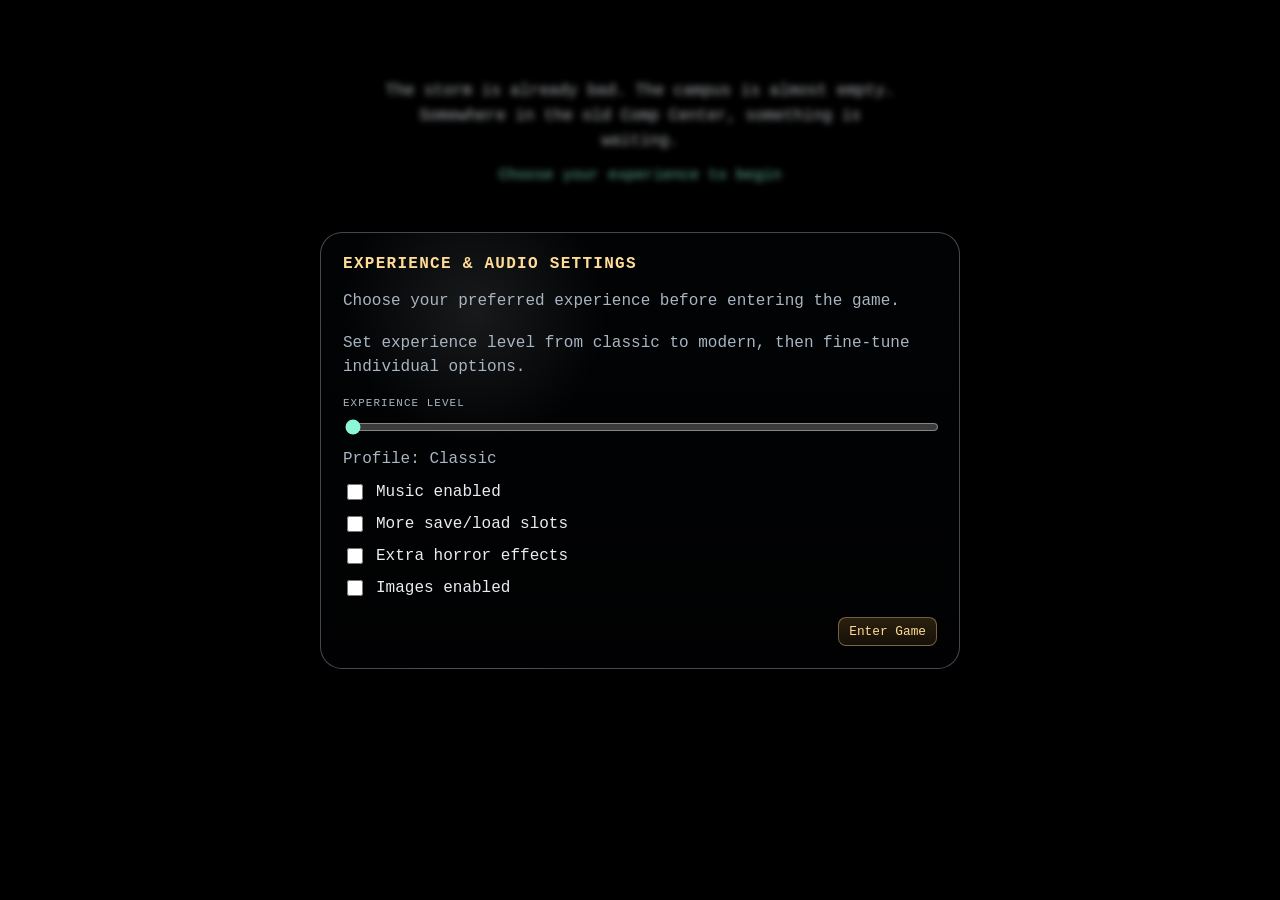
==== src/index.html @ 5bafffef "Fix onboarding controls visibility in settings" ====
<!doctype html>
<html lang="en">
  <head>
    <meta charset="utf-8" />
    <meta name="viewport" content="width=device-width, initial-scale=1" />
    <title>The Lurking Horror - Web Interpreter</title>
    <link rel="stylesheet" href="./modern.css" />
  </head>
  <body>
    <main id="shell" class="shell" aria-label="Interactive fiction terminal">
      <section id="splash" class="splash" aria-live="polite">
        <div class="splash-stage">
          <div class="splash-art-panel" aria-hidden="true">
            <img class="splash-art" src="./assets/gfx/splash/splash-screen.png" alt="" />
          </div>
          <div class="splash-panel">
            <p class="splash-copy">
              The storm is already bad. The campus is almost empty. Somewhere in the old Comp Center, something
              is waiting.
            </p>
            <p id="splash-status" class="splash-status">Loading...</p>
          </div>
        </div>
      </section>
        <div class="shell-frame">
        <div class="hud-group">
          <aside class="side-actions" aria-label="Game actions">
            <span class="side-actions-title">Actions</span>
            <button id="load-slot" class="icon-btn" type="button" aria-label="Load game" title="Load game">
              <span class="icon-etch icon-load" aria-hidden="true"></span>
            </button>
            <button id="save-slot" class="icon-btn" type="button" aria-label="Save game" title="Save game">
              <span class="icon-etch icon-save" aria-hidden="true"></span>
            </button>
            <button id="map-button" class="icon-btn" type="button" aria-label="University map" title="University map">
              <span class="icon-etch icon-map" aria-hidden="true"></span>
            </button>
            <button id="settings-button" class="icon-btn" type="button" aria-label="Audio settings" title="Audio settings">
              <span class="icon-etch icon-gear" aria-hidden="true"></span>
            </button>
            <button id="credits-button" class="icon-btn" type="button" aria-label="Credits" title="Credits">
              <span class="icon-etch icon-credits" aria-hidden="true"></span>
            </button>
            <button id="commands-button" class="icon-btn icon-btn-command" type="button" aria-label="Commands overview" title="Commands overview">
              <span class="icon-etch icon-help" aria-hidden="true">?</span>
            </button>
          </aside>

          <div class="terminal-stack">
            <header class="topbar">
              <div class="topbar-copy">
                <h1 class="title">The Lurking Horror</h1>
                <span id="topbar-room" class="hint"></span>
              </div>
              <div class="topbar-meta" aria-label="Game status">
                <span>Score<strong id="topbar-score">--</strong></span>
                <span>Moves<strong id="topbar-moves">--</strong></span>
              </div>
            </header>

            <section id="output" class="output" aria-live="polite"></section>

            <section class="status" aria-label="Status line">
              <span id="status-left">Loading shell...</span>
              <span id="status-right">Ready</span>
            </section>

            <section class="input-row" aria-label="Command input">
              <span id="prompt" class="prompt">&gt;</span>
              <input
                id="command-input"
                class="command-input"
                type="text"
                autocomplete="off"
                spellcheck="false"
                placeholder="Enter command..."
                aria-label="Command input"
              />
            </section>
          </div>
        </div>

        <section class="scene-pane" aria-label="Location artwork">
          <div id="scene-layer-a" class="scene-layer"></div>
          <div id="scene-layer-b" class="scene-layer"></div>
          <div id="horror-vignette" class="horror-vignette" aria-hidden="true"></div>
        </section>
        <div id="blood-layer" class="blood-layer" aria-hidden="true">
          <img id="blood-splatter" class="blood-splatter" alt="" />
        </div>
      </div>
      <section id="command-sheet" class="command-sheet" aria-label="Commands overview" hidden>
        <div class="command-sheet-panel">
          <div class="command-sheet-header">
            <h2 class="command-sheet-title">Commands Overview</h2>
            <button id="close-commands" class="btn" type="button">Close</button>
          </div>
          <div class="command-section">
            <h3>In-Game Commands</h3>
            <div class="command-subsection">
              <h4>Movement</h4>
              <div class="command-grid">
                <button class="btn command-chip" type="button" data-command="north"><strong>north (n)</strong><span>Move north.</span></button>
                <button class="btn command-chip" type="button" data-command="south"><strong>south (s)</strong><span>Move south.</span></button>
                <button class="btn command-chip" type="button" data-command="east"><strong>east (e)</strong><span>Move east.</span></button>
                <button class="btn command-chip" type="button" data-command="west"><strong>west (w)</strong><span>Move west.</span></button>
                <button class="btn command-chip" type="button" data-command="up"><strong>up (u)</strong><span>Go up a level or ladder.</span></button>
                <button class="btn command-chip" type="button" data-command="down"><strong>down (d)</strong><span>Go down a level or ladder.</span></button>
                <button class="btn command-chip" type="button" data-command="enter"><strong>enter</strong><span>Enter a room, vehicle, or area.</span></button>
                <button class="btn command-chip" type="button" data-command="exit"><strong>exit</strong><span>Leave the current enclosed area.</span></button>
              </div>
            </div>
            <div class="command-subsection">
              <h4>Observation</h4>
              <div class="command-grid">
                <button class="btn command-chip" type="button" data-command="look"><strong>look (l)</strong><span>Repeat the current room description.</span></button>
                <button class="btn command-chip" type="button" data-command="examine"><strong>examine (x)</strong><span>Inspect an object in more detail.</span></button>
                <button class="btn command-chip" type="button" data-command="search <object>"><strong>search &lt;object&gt;</strong><span>Search furniture or containers carefully.</span></button>
                <button class="btn command-chip" type="button" data-command="read <object>"><strong>read &lt;object&gt;</strong><span>Read writing on an object.</span></button>
                <button class="btn command-chip" type="button" data-command="listen"><strong>listen</strong><span>Check for ambient sounds or clues.</span></button>
                <button class="btn command-chip" type="button" data-command="smell"><strong>smell</strong><span>Try for scent-based clues.</span></button>
              </div>
            </div>
            <div class="command-subsection">
              <h4>Inventory</h4>
              <div class="command-grid">
                <button class="btn command-chip" type="button" data-command="inventory"><strong>inventory (i)</strong><span>Review what you are carrying.</span></button>
                <button class="btn command-chip" type="button" data-command="take <object>"><strong>take &lt;object&gt;</strong><span>Pick up an object.</span></button>
                <button class="btn command-chip" type="button" data-command="drop <object>"><strong>drop &lt;object&gt;</strong><span>Put down an object.</span></button>
                <button class="btn command-chip" type="button" data-command="wear <object>"><strong>wear &lt;object&gt;</strong><span>Put on something wearable.</span></button>
                <button class="btn command-chip" type="button" data-command="remove <object>"><strong>remove &lt;object&gt;</strong><span>Take off something worn.</span></button>
                <button class="btn command-chip" type="button" data-command="open <object>"><strong>open &lt;object&gt;</strong><span>Open a container or door.</span></button>
              </div>
            </div>
            <div class="command-subsection">
              <h4>Interaction</h4>
              <div class="command-grid">
                <button class="btn command-chip" type="button" data-command="close <object>"><strong>close &lt;object&gt;</strong><span>Close something open.</span></button>
                <button class="btn command-chip" type="button" data-command="use <object> on <object>"><strong>use &lt;object&gt; on &lt;object&gt;</strong><span>Use one object on another.</span></button>
                <button class="btn command-chip" type="button" data-command="push <object>"><strong>push &lt;object&gt;</strong><span>Press or push a control.</span></button>
                <button class="btn command-chip" type="button" data-command="turn on <object>"><strong>turn on &lt;object&gt;</strong><span>Switch devices on.</span></button>
                <button class="btn command-chip" type="button" data-command="turn off <object>"><strong>turn off &lt;object&gt;</strong><span>Switch devices off.</span></button>
                <button class="btn command-chip" type="button" data-command="ask <person> about <topic>"><strong>ask &lt;person&gt; about &lt;topic&gt;</strong><span>Try topic-based conversation.</span></button>
              </div>
            </div>
            <div class="command-subsection">
              <h4>System And Meta</h4>
              <div class="command-grid">
                <button class="btn command-chip" type="button" data-command="score"><strong>score</strong><span>Check score and moves in-story.</span></button>
                <button class="btn command-chip" type="button" data-command="save"><strong>save</strong><span>Story save; writes the game-native save to slot 0 only.</span></button>
                <button class="btn command-chip" type="button" data-command="restore"><strong>restore</strong><span>Story restore; reads the game-native save from slot 0 only.</span></button>
                <button class="btn command-chip" type="button" data-command="time"><strong>time (t)</strong><span>Ask the game for the current in-world time.</span></button>
                <button class="btn command-chip" type="button" data-command="wait"><strong>wait (z)</strong><span>Pass one turn.</span></button>
                <button class="btn command-chip" type="button" data-command="again"><strong>again (g)</strong><span>Repeat the previous command after at least one turn.</span></button>
                <button class="btn command-chip" type="button" data-command="oops"><strong>oops (o)</strong><span>Correct the last command's typo by following with a replacement word.</span></button>
                <button class="btn command-chip" type="button" data-command="yes"><strong>yes (y)</strong><span>Answer confirmation prompts affirmatively.</span></button>
                <button class="btn command-chip" type="button" data-command="restart"><strong>restart</strong><span>Restart the current story session.</span></button>
                <button class="btn command-chip" type="button" data-command="quit"><strong>quit (q)</strong><span>Quit the story.</span></button>
              </div>
            </div>
          </div>
          <div class="command-section">
            <h3>Game Control Commands</h3>
            <div class="command-grid">
              <button class="btn command-chip" type="button" data-command="$SAVE"><strong>$SAVE</strong><span>Open the slot picker for interpreter save.</span></button>
              <button class="btn command-chip" type="button" data-command="$LOAD"><strong>$LOAD</strong><span>Open the slot picker for interpreter load.</span></button>
              <button class="btn command-chip" type="button" data-command="$SAVE 1"><strong>$SAVE 1</strong><span>Save into a numbered local slot.</span></button>
              <button class="btn command-chip" type="button" data-command="$LOAD 1"><strong>$LOAD 1</strong><span>Load a numbered local slot.</span></button>
              <button class="btn command-chip" type="button" data-command="$SAVES"><strong>$SAVES</strong><span>List local save slots for this story.</span></button>
              <button class="btn command-chip" type="button" data-command="$DELETE 1"><strong>$DELETE 1</strong><span>Delete a numbered local save slot.</span></button>
              <button class="btn command-chip" type="button" data-command="$EXPORT 1"><strong>$EXPORT 1</strong><span>Download a numbered slot as a `.sav` file.</span></button>
              <button class="btn command-chip" type="button" data-command="$IMPORT 1"><strong>$IMPORT 1</strong><span>Import a `.sav` file into a numbered slot.</span></button>
            </div>
          </div>
          <div class="command-section">
            <h3>Meta Commands</h3>
            <div class="command-grid">
              <button class="btn command-chip" type="button" data-command="$SOUND"><strong>$SOUND</strong><span>Toggle in-game sound effects only.</span></button>
              <button class="btn command-chip" type="button" data-command="$GAMESOUND"><strong>$GAMESOUND</strong><span>Toggle splash and other game music.</span></button>
              <button class="btn command-chip" type="button" data-command="$DEBUG"><strong>$DEBUG</strong><span>Toggle debug-only VM and sound diagnostics.</span></button>
              <button class="btn command-chip" type="button" data-command="$DEBUG CLEAR EXPERIENCE"><strong>$DEBUG CLEAR EXPERIENCE</strong><span>Debug-only: clear saved experience settings (requires restart).</span></button>
              <button class="btn command-chip" type="button" data-command="$MAP"><strong>$MAP</strong><span>Open the spoiler-safe university overview map.</span></button>
              <button class="btn command-chip" type="button" data-command="$CREDITS"><strong>$CREDITS</strong><span>Open the credits panel.</span></button>
              <button class="btn command-chip" type="button" data-command="$BLOOD ON"><strong>$BLOOD ON</strong><span>Debug-only: enable low-frequency random blood spatter.</span></button>
              <button class="btn command-chip" type="button" data-command="$BLOOD OFF"><strong>$BLOOD OFF</strong><span>Debug-only: disable blood spatter effect.</span></button>
              <button class="btn command-chip" type="button" data-command="$BLOOD 3"><strong>$BLOOD 1-5</strong><span>Debug-only: force a specific blood splatter variant.</span></button>
              <button class="btn command-chip" type="button" data-command="$HORROR ON"><strong>$HORROR ON</strong><span>Debug-only: enable ambient horror disturbances.</span></button>
              <button class="btn command-chip" type="button" data-command="$HORROR NOW RUNES"><strong>$HORROR NOW RUNES</strong><span>Debug-only: force a rune flicker now.</span></button>
              <button class="btn command-chip" type="button" data-command="$VIEW 176"><strong>$VIEW &lt;id|name&gt;</strong><span>Debug-only: safe room preview. Shows room/image, then press any command to return to exact prior state.</span></button>
              <button class="btn command-chip" type="button" data-command="$SOUNDSTATS"><strong>$SOUNDSTATS</strong><span>Print captured sound-event statistics.</span></button>
            </div>
          </div>
        </div>
      </section>
      <section id="save-load-sheet" class="save-load-sheet" aria-label="Save and load slots" hidden>
        <div class="save-load-sheet-panel">
          <div class="command-sheet-header">
            <h2 id="save-load-title" class="command-sheet-title">Slots</h2>
            <button id="close-save-load" class="btn" type="button">Close</button>
          </div>
          <p class="save-load-local-note">Saves are stored locally in this browser on this device.</p>
          <p id="save-load-subtitle" class="settings-copy"></p>
          <div id="save-load-slot-list" class="save-load-slot-list"></div>
        </div>
      </section>
      <section id="map-sheet" class="map-sheet" aria-label="University overview map" hidden>
        <div class="map-sheet-panel">
          <div class="command-sheet-header">
            <h2 class="command-sheet-title">University Overview Map</h2>
            <button id="close-map" class="btn" type="button">Close</button>
          </div>
          <img
            class="map-sheet-image"
            src="./assets/gfx/maps/university_overview_map.jpg"
            alt="Spoiler-safe overview map of the university campus buildings."
          />
        </div>
      </section>
      <section id="credits-sheet" class="credits-sheet" aria-label="Credits" hidden>
        <div class="credits-sheet-panel">
          <div class="command-sheet-header">
            <h2 class="command-sheet-title">Credits</h2>
            <button id="close-credits" class="btn" type="button">Close</button>
          </div>
          <div class="credits-group">
            <h3>Original Game</h3>
            <p><strong>The Lurking Horror</strong> by Infocom (1987), release 219, serial 870912.</p>
          </div>
          <div class="credits-group">
            <h3>Idea for the adaptation</h3>
            <p>Modern web adaptation conceived by Ronald Kunenborg, as a hommage to a classic text adventure I enjoyed playing in 1987.</p>
          </div>
          <div class="credits-group">
            <h3>Web Interpreter</h3>
            <p>Parser, Engine integration, UX layer, and supplemental tooling created by Codex 5.3, under direction by Ronald Kunenborg.</p>
          </div>
          <div class="credits-group">
            <h3>Audio Attribution</h3>
            <p>
              Splash music: "horror" by Whirlguy (CC BY-ND 3.0),
              <a href="https://www.newgrounds.com/audio/listen/6630" target="_blank" rel="noopener noreferrer">Newgrounds Audio Portal</a>.
            </p>
          </div>
          <div class="credits-group">
            <h3>Visual Assets</h3>
            <p>Room art and effects art were mostly created by Dall-E 3 using ChatGPT 5.4 for curated prompts. A minority was created by Z-Image Turbo using NightCafe.studio. Some images were manually edited.  Glyphs were custom-built by Codex 5.3.</p>
          </div>
        </div>
      </section>
      <section id="settings-sheet" class="settings-sheet" aria-label="Audio settings" hidden>
        <div class="settings-sheet-panel" role="dialog" aria-modal="false" aria-labelledby="settings-title">
          <div class="command-sheet-header">
            <h2 id="settings-title" class="command-sheet-title">Experience & Audio Settings</h2>
            <button id="close-settings" class="btn" type="button">Close</button>
          </div>
          <p id="experience-onboarding-copy" class="settings-copy" hidden>Choose your preferred experience before entering the game.</p>
          <p class="settings-copy">Set experience level from classic to modern, then fine-tune individual options.</p>
          <label class="settings-control" for="experience-level">
            <span class="volume-label">Experience Level</span>
            <input id="experience-level" class="volume-slider" type="range" min="0" max="3" step="1" value="3" />
          </label>
          <p id="experience-level-label" class="settings-copy settings-inline-copy">Profile: Modern</p>
          <label class="settings-toggle" for="exp-music-enabled">
            <input id="exp-music-enabled" type="checkbox" />
            <span>Music enabled</span>
          </label>
          <label class="settings-toggle" for="exp-extra-slots-enabled">
            <input id="exp-extra-slots-enabled" type="checkbox" />
            <span>More save/load slots</span>
          </label>
          <label class="settings-toggle" for="exp-horror-enabled">
            <input id="exp-horror-enabled" type="checkbox" />
            <span>Extra horror effects</span>
          </label>
          <label class="settings-toggle" for="exp-images-enabled">
            <input id="exp-images-enabled" type="checkbox" />
            <span>Images enabled</span>
          </label>
          <div id="audio-settings-group" class="audio-settings-group">
            <p class="settings-copy settings-section-title">Audio Mix</p>
            <label class="settings-control" for="music-volume">
              <span class="volume-label">Game Music</span>
              <input id="music-volume" class="volume-slider" type="range" min="0" max="100" value="100" />
            </label>
            <label class="settings-control" for="sfx-volume">
              <span class="volume-label">Sound Effects</span>
              <input id="sfx-volume" class="volume-slider" type="range" min="0" max="100" value="100" />
            </label>
          </div>
          <p class="settings-attribution" id="audio-attribution">
            Splash music: "horror" by Whirlguy (CC BY-ND 3.0),
            <a href="https://www.newgrounds.com/audio/listen/6630" target="_blank" rel="noopener noreferrer">Newgrounds Audio Portal</a>.
          </p>
          <div id="experience-onboarding-actions" class="settings-actions" hidden>
            <button id="experience-continue" class="btn btn-accent" type="button">Enter Game</button>
          </div>
        </div>
      </section>
      <section id="confirm-sheet" class="confirm-sheet" aria-label="Action confirmation" hidden>
        <div class="confirm-sheet-panel">
          <div class="command-sheet-header">
            <h2 class="command-sheet-title">Confirm Action</h2>
          </div>
          <p id="confirm-message" class="settings-copy"></p>
          <div class="confirm-actions">
            <button id="confirm-cancel" class="btn" type="button">Cancel</button>
            <button id="confirm-continue" class="btn btn-accent" type="button">Continue</button>
          </div>
        </div>
      </section>
    </main>

    <script src="./ui-framework.js"></script>
    <script src="./parser.js"></script>
    <script src="./vm-core.js"></script>
    <script src="./quetzal-storage.js"></script>
    <script src="./io.js"></script>
    <script src="./bundled-story.js"></script>
    <script>
      (function bootstrapUi() {
        const splashShownAt = Date.now();
        const minimumSplashMs = 1800;
        const shellEl = document.getElementById('shell');
        const splashEl = document.getElementById('splash');
        const splashStatusEl = document.getElementById('splash-status');
        const sceneLayerA = document.getElementById('scene-layer-a');
        const sceneLayerB = document.getElementById('scene-layer-b');
        const sceneLayers = [sceneLayerA, sceneLayerB];
        const scenePaneEl = document.querySelector('.scene-pane');
        const bloodSplatterEl = document.getElementById('blood-splatter');
        const horrorVignetteEl = document.getElementById('horror-vignette');
        const hudGroupEl = document.querySelector('.hud-group');
        const commandSheetEl = document.getElementById('command-sheet');
        const saveLoadSheetEl = document.getElementById('save-load-sheet');
        const saveLoadTitleEl = document.getElementById('save-load-title');
        const saveLoadSubtitleEl = document.getElementById('save-load-subtitle');
        const saveLoadSlotListEl = document.getElementById('save-load-slot-list');
        const mapSheetEl = document.getElementById('map-sheet');
        const creditsSheetEl = document.getElementById('credits-sheet');
        const settingsSheetEl = document.getElementById('settings-sheet');
        const confirmSheetEl = document.getElementById('confirm-sheet');
        const confirmMessageEl = document.getElementById('confirm-message');
        const settingsButtonEl = document.getElementById('settings-button');
        const actionIconButtons = [
          document.getElementById('load-slot'),
          document.getElementById('save-slot'),
          document.getElementById('map-button'),
          document.getElementById('settings-button'),
          document.getElementById('credits-button'),
          document.getElementById('commands-button'),
        ].filter(Boolean);
        const musicVolumeEl = document.getElementById('music-volume');
        const sfxVolumeEl = document.getElementById('sfx-volume');
        const experienceLevelEl = document.getElementById('experience-level');
        const experienceLevelLabelEl = document.getElementById('experience-level-label');
        const experienceMusicEnabledEl = document.getElementById('exp-music-enabled');
        const experienceExtraSlotsEnabledEl = document.getElementById('exp-extra-slots-enabled');
        const experienceHorrorEnabledEl = document.getElementById('exp-horror-enabled');
        const experienceImagesEnabledEl = document.getElementById('exp-images-enabled');
        const experienceOnboardingCopyEl = document.getElementById('experience-onboarding-copy');
        const experienceOnboardingActionsEl = document.getElementById('experience-onboarding-actions');
        const experienceContinueEl = document.getElementById('experience-continue');
        const closeSettingsEl = document.getElementById('close-settings');
        const audioSettingsGroupEl = document.getElementById('audio-settings-group');
        const audioAttributionEl = document.getElementById('audio-attribution');
        const settingsStorage =
          typeof window.InterpreterSettingsStorage === 'function'
            ? new window.InterpreterSettingsStorage()
            : null;
        const splashMusic = new Audio('./assets/audio/splash-horror-whirlguy.mp3');
        const splashMusicBaseVolume = 0.36;
        splashMusic.loop = false;
        splashMusic.volume = splashMusicBaseVolume;
        splashMusic.preload = 'auto';
        const EXPERIENCE_PROFILES = [
          { level: 0, label: 'Classic', musicEnabled: false, extraSlotsEnabled: false, horrorExtrasEnabled: false, imagesEnabled: false },
          { level: 1, label: 'Classic+', musicEnabled: false, extraSlotsEnabled: true, horrorExtrasEnabled: false, imagesEnabled: false },
          { level: 2, label: 'Enhanced', musicEnabled: true, extraSlotsEnabled: true, horrorExtrasEnabled: false, imagesEnabled: false },
          { level: 3, label: 'Modern', musicEnabled: true, extraSlotsEnabled: true, horrorExtrasEnabled: true, imagesEnabled: true },
        ];

        const ui = new window.UiFramework({
          outputEl: document.getElementById('output'),
          inputEl: document.getElementById('command-input'),
          promptEl: document.getElementById('prompt'),
          statusLeftEl: document.getElementById('status-left'),
          statusRightEl: document.getElementById('status-right'),
          topbarRoomEl: document.getElementById('topbar-room'),
          topbarScoreEl: document.getElementById('topbar-score'),
          topbarMovesEl: document.getElementById('topbar-moves'),
          prompt: '>',
        });
        let saveLoadSheetMode = 'save';
        let confirmResolver = null;
        let lastSavedSlotFlash = null;
        let lastSavedSlotFlashTimer = 0;

        let activeSceneIndex = 0;
        const BLOOD_SPLATTER_ART = [
          './assets/gfx/blood/bloodsplatter_small_1.png',
          './assets/gfx/blood/bloodsplatter_small_2.png',
          './assets/gfx/blood/bloodsplatter_mediumlarge.png',
          './assets/gfx/blood/bloodsplatter_large.png',
          './assets/gfx/blood/bloodsplatter_double.png',
        ];
        let bloodEffectEnabled = false;
        let bloodEffectMode = 'random';
        let bloodEffectFixedIndex = 1;
        let bloodEffectTimer = 0;
        let bloodEffectHideTimer = 0;
        let bloodEffectFirstDelayMs = null;
        let ambientBloodAutostarted = false;
        const HORROR_GLYPH_ART = [
          './assets/gfx/glyphs/glyph_forked_spine.svg',
          './assets/gfx/glyphs/glyph_broken_halo.svg',
          './assets/gfx/glyphs/glyph_hook_spiral.svg',
          './assets/gfx/glyphs/glyph_ladder_thorn.svg',
          './assets/gfx/glyphs/glyph_split_eye.svg',
          './assets/gfx/glyphs/glyph_crowned_knot.svg',
          './assets/gfx/glyphs/glyph_bent_trident.svg',
          './assets/gfx/glyphs/glyph_sealed_door.svg',
        ];
        const HORROR_TEXT_MAP = {
          A: '/\\',
          E: '[-',
          H: '][',
          I: '|',
          K: '|<',
          M: '/\\/\\',
          N: '|\\|',
          O: '()',
          R: '|2',
          S: '5',
          T: '+',
          V: '\\/',
          W: '\\/\\/',
          X: '><',
          Y: "'/",
        };
        const HORROR_CONFIG = {
          roomEntryDelayMs: 500,
          chanceRoomRunes: 0.05,
          chanceRoomArtJump: 0.03,
          chanceIdleUiGlyphSwap: 0.015,
          chanceIdleDimPulse: 0.025,
          durationRunesMinMs: 240,
          durationRunesMaxMs: 450,
          durationArtJumpMinMs: 60,
          durationArtJumpMaxMs: 120,
          durationUiSwapMinMs: 1000,
          durationUiSwapMaxMs: 2000,
          durationDimMinMs: 980,
          durationDimMaxMs: 1960,
          idleRollMinMs: 20000,
          idleRollMaxMs: 35000,
          cooldownRunesMs: 90000,
          cooldownArtMs: 120000,
          cooldownUiMs: 180000,
          cooldownDimMs: 150000,
        };
        const horrorState = {
          enabled: true,
          activeEffect: '',
          idleRollTimer: 0,
          roomEntryTimer: 0,
          activeReleaseTimer: 0,
          dimTimers: [],
          lastAt: {
            runes: 0,
            art: 0,
            ui: 0,
            dim: 0,
          },
          counts: {
            runes: 0,
            art: 0,
            ui: 0,
            dim: 0,
          },
        };
        const ROOM_ART_BY_ID = {
          9: './assets/gfx/lurkinghorror/tomb_9.jpg',
          15: './assets/gfx/lurkinghorror/tunnel_standard.jpg',
          16: './assets/gfx/lurkinghorror/small_courtyard_16.jpg',
          17: './assets/gfx/lurkinghorror/cinderblock_tunnel_17.jpg',
          21: './assets/gfx/lurkinghorror/at_platform_21.jpg',
          25: './assets/gfx/lurkinghorror/brick_tunnel_25.jpg',
          27: './assets/gfx/lurkinghorror/basement_27.jpg',
          33: './assets/gfx/lurkinghorror/kitchen_33.jpg',
          34: './assets/gfx/lurkinghorror/tunnel_entrance_34.jpg',
          35: './assets/gfx/lurkinghorror/stairway_35.jpg',
          37: './assets/gfx/lurkinghorror/concrete_box_37.jpg',
          38: './assets/gfx/lurkinghorror/engineering_building_38.jpg',
          39: './assets/gfx/lurkinghorror/muddy_tunnel_39.jpg',
          42: './assets/gfx/lurkinghorror/lab_42.jpg',
          47: './assets/gfx/lurkinghorror/dead_storage_47.jpg',
          51: './assets/gfx/lurkinghorror/tunnel_standard.jpg',
          65: './assets/gfx/lurkinghorror/computer_center_65.jpg',
          66: './assets/gfx/lurkinghorror/steam_tunnel_66.jpg',
          69: './assets/gfx/lurkinghorror/inner_lair_69.jpg',
          78: './assets/gfx/lurkinghorror/steam_tunnel.jpg',
          87: './assets/gfx/lurkinghorror/tunnel_bend.jpg',
          98: './assets/gfx/lurkinghorror/smith_street_98.jpg',
          99: './assets/gfx/lurkinghorror/large_chamber_99.jpg',
          109: './assets/gfx/lurkinghorror/inside_dome_109.png',
          110: './assets/gfx/lurkinghorror/third_floor_110.png',
          117: './assets/gfx/lurkinghorror/tunnel_standard.jpg',
          121: './assets/gfx/lurkinghorror/roof_of_great_dome_121.png',
          124: './assets/gfx/lurkinghorror/elevator_124.jpg',
          127: './assets/gfx/lurkinghorror/roof_127.png',
          131: './assets/gfx/lurkinghorror/tunnel_bend.jpg',
          134: './assets/gfx/lurkinghorror/basalt_bowl_134.jpg',
          136: './assets/gfx/lurkinghorror/aero_lobby_136.png',
          137: './assets/gfx/lurkinghorror/second_floor_137.jpg',
          138: './assets/gfx/lurkinghorror/steam_tunnel.jpg',
          140: './assets/gfx/lurkinghorror/temporary_lab_140.png',
          142: './assets/gfx/lurkinghorror/subbasement_142.png',
          145: './assets/gfx/lurkinghorror/on_the_great_dome_145.jpg',
          149: './assets/gfx/lurkinghorror/before_the_altar_149.jpg',
          150: './assets/gfx/lurkinghorror/fruits_and_nuts_150.png',
          152: './assets/gfx/lurkinghorror/place_dream_threshold_152.jpg',
          158: './assets/gfx/lurkinghorror/aero_basement_158.png',
          161: './assets/gfx/lurkinghorror/tunnel_standard.jpg',
          164: './assets/gfx/lurkinghorror/tunnel_crackedseam.jpg',
          171: './assets/gfx/lurkinghorror/ancient_storage_171.png',
          174: './assets/gfx/lurkinghorror/department_of_alchemy_174.png',
          176: './assets/gfx/lurkinghorror/terminal_room_176.jpg',
          179: './assets/gfx/lurkinghorror/cluttered_passage_179.png',
          180: './assets/gfx/lurkinghorror/great_court_180.png',
          181: './assets/gfx/lurkinghorror/tunnel_slimemold.jpg',
          184: './assets/gfx/lurkinghorror/tunnel_recess.jpg',
          185: './assets/gfx/lurkinghorror/smith_street_185.jpg',
          187: './assets/gfx/lurkinghorror/tunnel_standard.jpg',
          190: './assets/gfx/lurkinghorror/mass_ave_190.png',
          195: './assets/gfx/lurkinghorror/top_floor_195.png',
          200: './assets/gfx/lurkinghorror/brown_basement_200.png',
          201: './assets/gfx/lurkinghorror/renovated_cave_201.jpg',
          202: './assets/gfx/lurkinghorror/temporary_basement_202.png',
          206: './assets/gfx/lurkinghorror/infinite_corridor_206.png',
          208: './assets/gfx/lurkinghorror/infinite_corridor_208.png',
          210: './assets/gfx/lurkinghorror/infinite_corridor_210.png',
          213: './assets/gfx/lurkinghorror/top_of_dome_213.png',
          214: './assets/gfx/lurkinghorror/infinite_corridor_214.jpg',
          218: './assets/gfx/lurkinghorror/infinite_corridor_218.jpg',
          221: './assets/gfx/lurkinghorror/steam_tunnel.jpg',
          222: './assets/gfx/lurkinghorror/skyscraper_roof_222.png',
          227: './assets/gfx/lurkinghorror/steam_tunnel.jpg',
          232: './assets/gfx/lurkinghorror/tunnel_strand.jpg',
          234: './assets/gfx/lurkinghorror/tunnel_standard.jpg',
          240: './assets/gfx/lurkinghorror/brown_building_240.png',
          248: './assets/gfx/lurkinghorror/chemistry_building_248.png',
          249: './assets/gfx/lurkinghorror/great_dome_249.jpg',
        };
        const roomArtMissingIds = new Set();
        let currentRoomArt = '';

        function resolveRoomArt(roomName, roomObjectId) {
          if (roomObjectId && ROOM_ART_BY_ID[roomObjectId]) {
            return ROOM_ART_BY_ID[roomObjectId];
          }
          if (Number.isFinite(roomObjectId) && !roomArtMissingIds.has(roomObjectId)) {
            roomArtMissingIds.add(roomObjectId);
            console.warn(
              '[RoomArt] No mapped artwork for room id',
              roomObjectId,
              roomName ? '(' + roomName + ')' : ''
            );
          }
          return '';
        }

        function randomSceneOffsetPercent() {
          return ((Math.random() * 2 - 1) * 10).toFixed(2);
        }

        function randomIntInclusive(min, max) {
          return min + Math.floor(Math.random() * ((max - min) + 1));
        }

        function randomIdleRollDelayMs() {
          return HORROR_CONFIG.idleRollMinMs +
            Math.floor(Math.random() * (HORROR_CONFIG.idleRollMaxMs - HORROR_CONFIG.idleRollMinMs + 1));
        }

        function clearHorrorDimTimers() {
          if (!horrorState.dimTimers.length) {
            return;
          }
          for (const timer of horrorState.dimTimers) {
            clearTimeout(timer);
          }
          horrorState.dimTimers = [];
        }

        function queueHorrorDimTimer(fn, delayMs) {
          const timer = setTimeout(fn, Math.max(0, Math.floor(delayMs)));
          horrorState.dimTimers.push(timer);
          return timer;
        }

        function positionHorrorVignetteToImageBounds() {
          if (!horrorVignetteEl) {
            return;
          }
          // The scene art uses centered background images at ~50% width; we constrain
          // fluorescent flicker to that visual image region instead of the whole UI.
          horrorVignetteEl.style.left = '25%';
          horrorVignetteEl.style.top = '25%';
          horrorVignetteEl.style.width = '50%';
          horrorVignetteEl.style.height = '50%';
        }

        function playHorrorDimFlicker(totalMs) {
          if (!horrorVignetteEl) {
            return 0;
          }
          clearHorrorDimTimers();
          positionHorrorVignetteToImageBounds();
          horrorVignetteEl.classList.add('is-flickering');
          horrorVignetteEl.style.opacity = '0';

          let t = 0;
          const burstCount = randomIntInclusive(3, 6);
          for (let burst = 0; burst < burstCount; burst++) {
            const attempts = randomIntInclusive(2, 4);
            for (let step = 0; step < attempts; step++) {
              t += randomIntInclusive(55, 130);
              const rampBase = 0.12 + ((step + 1) / attempts) * (0.42 + (Math.random() * 0.18));
              const rampOpacity = Math.min(0.78, rampBase);
              queueHorrorDimTimer(() => {
                horrorVignetteEl.style.opacity = String(rampOpacity);
              }, t);
            }
            t += randomIntInclusive(18, 55);
            queueHorrorDimTimer(() => {
              horrorVignetteEl.style.opacity = '1';
            }, t);
            t += randomIntInclusive(26, 80);
            queueHorrorDimTimer(() => {
              horrorVignetteEl.style.opacity = '0';
            }, t);
            if (burst < (burstCount - 1)) {
              t += randomIntInclusive(90, 260);
            }
          }

          const endAt = Math.max(t, totalMs);
          queueHorrorDimTimer(() => {
            horrorVignetteEl.style.opacity = '0';
            horrorVignetteEl.classList.remove('is-flickering');
            clearHorrorDimTimers();
          }, endAt + 20);

          return endAt;
        }

        function isHorrorSuppressed() {
          if (!splashHidden) {
            return true;
          }
          if (!commandSheetEl.hidden || !saveLoadSheetEl.hidden || !mapSheetEl.hidden || !creditsSheetEl.hidden || !confirmSheetEl.hidden) {
            return true;
          }
          if (!settingsSheetEl.hidden) {
            return true;
          }
          if (bloodSplatterEl.classList.contains('is-visible')) {
            return true;
          }
          if (String(ui.inputEl.value || '').trim().length > 0) {
            return true;
          }
          return false;
        }

        function clearHorrorTimers() {
          if (horrorState.idleRollTimer) {
            clearTimeout(horrorState.idleRollTimer);
            horrorState.idleRollTimer = 0;
          }
          if (horrorState.roomEntryTimer) {
            clearTimeout(horrorState.roomEntryTimer);
            horrorState.roomEntryTimer = 0;
          }
          if (horrorState.activeReleaseTimer) {
            clearTimeout(horrorState.activeReleaseTimer);
            horrorState.activeReleaseTimer = 0;
          }
          clearHorrorDimTimers();
        }

        function releaseHorrorEffect(effectName) {
          if (horrorState.activeEffect !== effectName) {
            return;
          }
          horrorState.activeEffect = '';
          if (horrorState.activeReleaseTimer) {
            clearTimeout(horrorState.activeReleaseTimer);
            horrorState.activeReleaseTimer = 0;
          }
        }

        function acquireHorrorEffect(effectName, minDurationMs) {
          if (!horrorState.enabled || horrorState.activeEffect) {
            return false;
          }
          if (isHorrorSuppressed()) {
            return false;
          }
          horrorState.activeEffect = effectName;
          const durationMs = Math.max(40, Number(minDurationMs) || 40);
          if (horrorState.activeReleaseTimer) {
            clearTimeout(horrorState.activeReleaseTimer);
          }
          horrorState.activeReleaseTimer = setTimeout(() => {
            releaseHorrorEffect(effectName);
          }, durationMs + 40);
          return true;
        }

        function isHorrorCooldownReady(effectName, cooldownMs) {
          const now = Date.now();
          const previous = horrorState.lastAt[effectName] || 0;
          return (now - previous) >= cooldownMs;
        }

        function markHorrorEffectFired(effectName) {
          horrorState.lastAt[effectName] = Date.now();
          if (horrorState.counts[effectName] !== undefined) {
            horrorState.counts[effectName] += 1;
          }
        }

        function scheduleHorrorIdleRoll() {
          if (!horrorState.enabled) {
            return;
          }
          if (horrorState.idleRollTimer) {
            clearTimeout(horrorState.idleRollTimer);
          }
          horrorState.idleRollTimer = setTimeout(() => {
            horrorState.idleRollTimer = 0;
            runHorrorIdleRoll();
          }, randomIdleRollDelayMs());
        }

        function runeCorruptText(text) {
          const source = String(text || '');
          if (!source) {
            return source;
          }
          const chars = source.split('');
          const candidateIndexes = [];
          for (let i = 0; i < chars.length; i++) {
            if (/[A-Za-z]/.test(chars[i])) {
              candidateIndexes.push(i);
            }
          }
          if (candidateIndexes.length === 0) {
            return source;
          }
          const ratio = 0.15 + (Math.random() * 0.2);
          const targetCount = Math.max(1, Math.floor(candidateIndexes.length * ratio));
          for (let pass = 0; pass < targetCount; pass++) {
            const pick = candidateIndexes[Math.floor(Math.random() * candidateIndexes.length)];
            const key = chars[pick].toUpperCase();
            if (!HORROR_TEXT_MAP[key]) {
              continue;
            }
            chars[pick] = HORROR_TEXT_MAP[key];
          }
          return chars.join('');
        }

        function triggerHorrorRuneFlicker(force) {
          const shouldForce = !!force;
          if (!shouldForce && !isHorrorCooldownReady('runes', HORROR_CONFIG.cooldownRunesMs)) {
            return false;
          }
          const eligibleLines = Array.from(ui.outputEl.querySelectorAll('.line'))
            .filter(line => !line.classList.contains('command'));
          if (eligibleLines.length === 0) {
            return false;
          }
          const focusPool = eligibleLines.slice(Math.max(0, eligibleLines.length - 6));
          const line = focusPool[Math.floor(Math.random() * focusPool.length)];
          const originalText = String(line.textContent || '');
          if (!originalText.trim()) {
            return false;
          }
          const durationMs = randomIntInclusive(HORROR_CONFIG.durationRunesMinMs, HORROR_CONFIG.durationRunesMaxMs);
          if (!acquireHorrorEffect('runes', durationMs)) {
            return false;
          }
          markHorrorEffectFired('runes');
          line.textContent = runeCorruptText(originalText);
          line.classList.add('horror-rune-flicker');
          setTimeout(() => {
            line.textContent = originalText;
            line.classList.remove('horror-rune-flicker');
            releaseHorrorEffect('runes');
          }, durationMs);
          return true;
        }

        function triggerHorrorArtMicroJump(layerEl, force) {
          const layer = layerEl || sceneLayers[activeSceneIndex];
          if (!layer) {
            return false;
          }
          const shouldForce = !!force;
          if (!shouldForce && !isHorrorCooldownReady('art', HORROR_CONFIG.cooldownArtMs)) {
            return false;
          }
          const durationMs = randomIntInclusive(HORROR_CONFIG.durationArtJumpMinMs, HORROR_CONFIG.durationArtJumpMaxMs);
          if (!acquireHorrorEffect('art', durationMs)) {
            return false;
          }
          markHorrorEffectFired('art');
          layer.classList.add('scene-layer-horror-jump');
          setTimeout(() => {
            layer.classList.remove('scene-layer-horror-jump');
            releaseHorrorEffect('art');
          }, durationMs);
          return true;
        }

        function triggerHorrorUiGlyphSwap(force) {
          const shouldForce = !!force;
          if (!shouldForce && !isHorrorCooldownReady('ui', HORROR_CONFIG.cooldownUiMs)) {
            return false;
          }
          if (actionIconButtons.length === 0 || HORROR_GLYPH_ART.length === 0) {
            return false;
          }
          const button = actionIconButtons[Math.floor(Math.random() * actionIconButtons.length)];
          const span = button.querySelector('.icon-etch');
          if (!span) {
            return false;
          }
          const durationMs = randomIntInclusive(HORROR_CONFIG.durationUiSwapMinMs, HORROR_CONFIG.durationUiSwapMaxMs);
          if (!acquireHorrorEffect('ui', durationMs)) {
            return false;
          }
          markHorrorEffectFired('ui');
          const originalClass = span.className;
          const originalHtml = span.innerHTML;
          const glyphArt = HORROR_GLYPH_ART[Math.floor(Math.random() * HORROR_GLYPH_ART.length)];
          span.className = 'icon-etch icon-etch-glyph';
          span.innerHTML = '<img class="horror-glyph-icon" src="' + glyphArt + '" alt="" />';
          button.classList.add('icon-btn-horror');
          setTimeout(() => {
            span.className = originalClass;
            span.innerHTML = originalHtml;
            button.classList.remove('icon-btn-horror');
            releaseHorrorEffect('ui');
          }, durationMs);
          return true;
        }

        function triggerHorrorDimPulse(force) {
          const shouldForce = !!force;
          if (!shouldForce && !isHorrorCooldownReady('dim', HORROR_CONFIG.cooldownDimMs)) {
            return false;
          }
          if (!horrorVignetteEl) {
            return false;
          }
          const durationMs = randomIntInclusive(HORROR_CONFIG.durationDimMinMs, HORROR_CONFIG.durationDimMaxMs);
          if (!acquireHorrorEffect('dim', durationMs)) {
            return false;
          }
          markHorrorEffectFired('dim');
          const actualDurationMs = playHorrorDimFlicker(durationMs);
          setTimeout(() => {
            releaseHorrorEffect('dim');
          }, Math.max(durationMs, actualDurationMs));
          return true;
        }

        function runHorrorIdleRoll() {
          if (!horrorState.enabled) {
            return;
          }
          if (!isHorrorSuppressed() && !horrorState.activeEffect) {
            const uiRoll = Math.random();
            if (uiRoll < HORROR_CONFIG.chanceIdleUiGlyphSwap) {
              triggerHorrorUiGlyphSwap(false);
            } else {
              const dimRoll = Math.random();
              if (dimRoll < HORROR_CONFIG.chanceIdleDimPulse) {
                triggerHorrorDimPulse(false);
              }
            }
          }
          scheduleHorrorIdleRoll();
        }

        function scheduleRoomEntryHorror(layerEl) {
          if (!horrorState.enabled) {
            return;
          }
          if (horrorState.roomEntryTimer) {
            clearTimeout(horrorState.roomEntryTimer);
            horrorState.roomEntryTimer = 0;
          }
          horrorState.roomEntryTimer = setTimeout(() => {
            horrorState.roomEntryTimer = 0;
            if (isHorrorSuppressed() || horrorState.activeEffect) {
              return;
            }
            const runeRoll = Math.random();
            if (runeRoll < HORROR_CONFIG.chanceRoomRunes) {
              triggerHorrorRuneFlicker(false);
              return;
            }
            const artRoll = Math.random();
            if (artRoll < HORROR_CONFIG.chanceRoomArtJump) {
              triggerHorrorArtMicroJump(layerEl, false);
            }
          }, HORROR_CONFIG.roomEntryDelayMs);
        }

        function setHorrorEffectState(state) {
          const next = state || {};
          const action = String(next.action || '').toLowerCase();
          if (action === 'set-enabled') {
            horrorState.enabled = !!next.enabled;
            if (!horrorState.enabled) {
              clearHorrorTimers();
              if (horrorVignetteEl) {
                horrorVignetteEl.classList.remove('is-flickering');
                horrorVignetteEl.style.opacity = '0';
              }
              horrorState.activeEffect = '';
              return { enabled: horrorState.enabled };
            }
            if (splashHidden) {
              scheduleHorrorIdleRoll();
            }
            return { enabled: horrorState.enabled };
          }
          if (action === 'force') {
            const effect = String(next.effect || '').toLowerCase();
            let applied = false;
            if (effect === 'runes') {
              applied = triggerHorrorRuneFlicker(true);
            } else if (effect === 'art') {
              applied = triggerHorrorArtMicroJump(sceneLayers[activeSceneIndex], true);
            } else if (effect === 'ui') {
              applied = triggerHorrorUiGlyphSwap(true);
            } else if (effect === 'dim') {
              applied = triggerHorrorDimPulse(true);
            }
            return {
              applied,
              enabled: horrorState.enabled,
              activeEffect: horrorState.activeEffect,
            };
          }
          if (action === 'stats') {
            return {
              enabled: horrorState.enabled,
              activeEffect: horrorState.activeEffect,
              countRunes: horrorState.counts.runes,
              countArt: horrorState.counts.art,
              countUi: horrorState.counts.ui,
              countDim: horrorState.counts.dim,
            };
          }
          return {
            enabled: horrorState.enabled,
            activeEffect: horrorState.activeEffect,
          };
        }

        function setRoomScene(roomName, roomObjectId, options) {
          const isDark = !!(options && options.isDark);
          const art = isDark ? '' : resolveRoomArt(roomName, roomObjectId);
          if (art === currentRoomArt) {
            return;
          }
          currentRoomArt = art;
          const nextIndex = (activeSceneIndex + 1) % sceneLayers.length;
          const nextLayer = sceneLayers[nextIndex];
          const prevLayer = sceneLayers[activeSceneIndex];

          if (!art) {
            prevLayer.style.opacity = '0';
            nextLayer.style.opacity = '0';
            return;
          }

          const offsetX = randomSceneOffsetPercent();
          const offsetY = randomSceneOffsetPercent();
          nextLayer.style.backgroundImage = 'url("' + art + '")';
          nextLayer.style.backgroundPosition = 'calc(50% + ' + offsetX + '%) calc(50% + ' + offsetY + '%)';
          nextLayer.style.transform = 'scale(1.02)';
          nextLayer.style.opacity = '1';
          prevLayer.style.opacity = '0';
          activeSceneIndex = nextIndex;
          scheduleRoomEntryHorror(nextLayer);
        }

        function clearBloodTimers() {
          if (bloodEffectTimer) {
            clearTimeout(bloodEffectTimer);
            bloodEffectTimer = 0;
          }
          if (bloodEffectHideTimer) {
            clearTimeout(bloodEffectHideTimer);
            bloodEffectHideTimer = 0;
          }
        }

        function hideBloodSplatter() {
          bloodSplatterEl.classList.remove('is-visible');
        }

        function pickBloodSplatterIndex() {
          if (bloodEffectMode === 'fixed') {
            return Math.max(1, Math.min(BLOOD_SPLATTER_ART.length, bloodEffectFixedIndex));
          }
          return Math.floor(Math.random() * BLOOD_SPLATTER_ART.length) + 1;
        }

        function scheduleNextBloodSplatter() {
          if (!bloodEffectEnabled) {
            return;
          }
          let nextDelayMs;
          if (bloodEffectFirstDelayMs !== null && Number.isFinite(bloodEffectFirstDelayMs)) {
            nextDelayMs = Math.max(0, Math.floor(bloodEffectFirstDelayMs));
            bloodEffectFirstDelayMs = null;
          } else {
            nextDelayMs = 30000 + Math.floor(Math.random() * 45000);
          }
          bloodEffectTimer = setTimeout(() => {
            showBloodSplatter();
          }, nextDelayMs);
        }

        function appendBloodDebug(message) {
          if (!window.gameController || !window.gameController.debugEnabled) {
            return;
          }
          ui.appendOutput('[BloodDebug] ' + message, 'system');
        }

        function showBloodSplatter(forcedIndex, options) {
          if (!bloodEffectEnabled) {
            return;
          }
          const opts = options || {};
          clearBloodTimers();
          const selected = forcedIndex || pickBloodSplatterIndex();
          const clampedIndex = Math.max(1, Math.min(BLOOD_SPLATTER_ART.length, selected));
          const art = BLOOD_SPLATTER_ART[clampedIndex - 1];
          const top = 2 + Math.random() * 96;
          const rotation = (Math.random() * 44) - 22;
          const left = 2 + Math.random() * 96;
          const scale = 0.74 + Math.random() * 0.52;
          let finalLeft = left;
          let finalTop = top;
          let corrected = false;
          let correctionDirection = 'none';
          let correctionShift = 0;
          let layerSizeText = 'n/a';
          let pictureRangeText = 'n/a';
          let splatterSizeText = 'n/a';
          let initialPlacementText = '[' + left.toFixed(2) + ',' + top.toFixed(2) + ']';

          if (bloodSplatterEl.parentElement && scenePaneEl) {
            const layerRect = bloodSplatterEl.parentElement.getBoundingClientRect();
            const sceneRect = scenePaneEl.getBoundingClientRect();
            layerSizeText = layerRect.width.toFixed(1) + 'x' + layerRect.height.toFixed(1);
            if (layerRect.width > 0 && layerRect.height > 0) {
              const sceneLeft = ((sceneRect.left - layerRect.left) / layerRect.width) * 100;
              const sceneRight = ((sceneRect.right - layerRect.left) / layerRect.width) * 100;
              const sceneTop = ((sceneRect.top - layerRect.top) / layerRect.height) * 100;
              const sceneBottom = ((sceneRect.bottom - layerRect.top) / layerRect.height) * 100;

              // The visible scene image is centered and covers ~50% of scene pane in each axis.
              const sceneWidth = Math.max(0, sceneRight - sceneLeft);
              const sceneHeight = Math.max(0, sceneBottom - sceneTop);
              const pictureLeft = sceneLeft + (sceneWidth * 0.25);
              const pictureRight = sceneLeft + (sceneWidth * 0.75);
              const pictureTop = sceneTop + (sceneHeight * 0.25);
              const pictureBottom = sceneTop + (sceneHeight * 0.75);
              pictureRangeText =
                '[' + pictureLeft.toFixed(2) + ',' + pictureRight.toFixed(2) + ',' +
                pictureTop.toFixed(2) + ',' + pictureBottom.toFixed(2) + ']';

              const baseWidthPx = Math.max(120, Math.min(layerRect.width * 0.26, 280));
              const splatterWidthPx = baseWidthPx * scale;
              // Approximate blood PNGs as roughly square for collision math.
              const splatterHeightPx = splatterWidthPx;
              const halfW = (splatterWidthPx / layerRect.width) * 50;
              const halfH = (splatterHeightPx / layerRect.height) * 50;
              splatterSizeText = '[' + (halfW * 2).toFixed(2) + ',' + (halfH * 2).toFixed(2) + ']';

              const splatterLeft = finalLeft - halfW;
              const splatterRight = finalLeft + halfW;
              const splatterTop = finalTop - halfH;
              const splatterBottom = finalTop + halfH;

              const intersectsPicture =
                splatterRight > pictureLeft &&
                splatterLeft < pictureRight &&
                splatterBottom > pictureTop &&
                splatterTop < pictureBottom;

              if (intersectsPicture) {
                const maxOverlap = 0.25;
                const candidates = [];

                // Keep y, shift x to satisfy overlap constraint at left picture edge.
                candidates.push({
                  dir: 'left',
                  x: pictureLeft - (halfW * (1 - maxOverlap)),
                  y: finalTop,
                });
                // Keep y, shift x to satisfy overlap constraint at right picture edge.
                candidates.push({
                  dir: 'right',
                  x: pictureRight + (halfW * (1 - maxOverlap)),
                  y: finalTop,
                });
                // Keep x, shift y to satisfy overlap constraint at top picture edge.
                candidates.push({
                  dir: 'top',
                  x: finalLeft,
                  y: pictureTop - (halfH * (1 - maxOverlap)),
                });
                // Keep x, shift y to satisfy overlap constraint at bottom picture edge.
                candidates.push({
                  dir: 'bottom',
                  x: finalLeft,
                  y: pictureBottom + (halfH * (1 - maxOverlap)),
                });

                let best = null;
                for (const candidate of candidates) {
                  const clampedX = Math.max(2, Math.min(98, candidate.x));
                  const clampedY = Math.max(2, Math.min(98, candidate.y));
                  const dx = clampedX - finalLeft;
                  const dy = clampedY - finalTop;
                  const distance = Math.hypot(dx, dy);
                  if (!best || distance < best.distance) {
                    best = {
                      dir: candidate.dir,
                      x: clampedX,
                      y: clampedY,
                      distance,
                    };
                  }
                }

                if (best) {
                  correctionDirection = best.dir;
                  finalLeft = best.x;
                  finalTop = best.y;
                  correctionShift = best.distance;
                }
                corrected = true;
              }

              finalLeft = Math.max(2, Math.min(98, finalLeft));
              finalTop = Math.max(2, Math.min(98, finalTop));
            }
          }
          appendBloodDebug(
            'area layer=' + layerSizeText +
            ' picture[L,R,T,B]=' + pictureRangeText +
            ' splatter[W,H]=' + splatterSizeText +
            ' initial=' + initialPlacementText +
            ' corrected=' + String(corrected) +
            ' dir=' + correctionDirection +
            ' shift=' + correctionShift.toFixed(2)
          );
          bloodSplatterEl.src = art;
          bloodSplatterEl.style.top = finalTop.toFixed(2) + '%';
          bloodSplatterEl.style.left = finalLeft.toFixed(2) + '%';
          bloodSplatterEl.style.transform = 'translate(-50%, -50%) rotate(' + rotation.toFixed(2) + 'deg) scale(' + scale.toFixed(2) + ')';
          appendBloodDebug(
            'place art=' + clampedIndex +
            ' top=' + finalTop.toFixed(2) +
            ' left=' + finalLeft.toFixed(2) +
            ' rot=' + rotation.toFixed(2) +
            ' scale=' + scale.toFixed(2)
          );
          bloodSplatterEl.classList.add('is-visible');
          bloodEffectHideTimer = setTimeout(() => {
            hideBloodSplatter();
            scheduleNextBloodSplatter();
          }, 7000 + Math.floor(Math.random() * 5000));
        }

        function setBloodEffectState(state) {
          const next = state || {};
          bloodEffectEnabled = !!next.enabled;
          if (next.mode === 'fixed' || next.mode === 'random') {
            bloodEffectMode = next.mode;
          }
          if (Number.isFinite(next.index)) {
            bloodEffectFixedIndex = Math.max(1, Math.min(BLOOD_SPLATTER_ART.length, Number(next.index)));
          }
          bloodEffectFirstDelayMs = Number.isFinite(next.firstDelayMs) ? Number(next.firstDelayMs) : null;
          clearBloodTimers();
          if (!bloodEffectEnabled) {
            hideBloodSplatter();
            return;
          }
          if (next.immediate) {
            if (bloodEffectMode === 'fixed') {
              showBloodSplatter(bloodEffectFixedIndex, { forceOverlap: true });
            } else {
              showBloodSplatter();
            }
            return;
          }
          scheduleNextBloodSplatter();
        }

        const controller = new window.GameIoController(ui, {
          onSoundEvent: event => {
            const soundEvent = event || {};
            const effect = Number(soundEvent.resolvedEffect || soundEvent.effect || 0);
            if (effect !== 2) {
              return;
            }
            if (String(soundEvent.soundClass || '').toLowerCase() === 'music') {
              return;
            }
            stopSplashMusicWithFade({ resetToStart: true, markEnded: true });
          },
          onGameMusicPreferenceChanged: enabled => {
            if (!enabled) {
              stopSplashMusicWithFade({ resetToStart: true, markEnded: false });
              return;
            }
            if (typeof splashMusic.currentTime === 'number') {
              splashMusic.currentTime = 0;
            }
            startSplashMusic();
          },
          onRoomChanged: (roomName, roomObjectId, options) => {
            setRoomScene(roomName, roomObjectId, options);
          },
          onBloodEffectCommand: state => {
            setBloodEffectState(state);
          },
          onHorrorEffectCommand: state => {
            return setHorrorEffectState(state);
          },
          onMapRequested: () => {
            openMapSheet();
          },
          onCreditsRequested: () => {
            openCreditsSheet();
          },
          onSaveLoadMenuRequested: payload => {
            openSaveLoadSheet(payload);
          },
          onConfirmDestructiveAction: payload => {
            return openConfirmSheet(payload);
          },
          onSaveSlotsChanged: payload => {
            const info = payload || {};
            if (info.action === 'save' && Number.isFinite(info.slot)) {
              flashSavedSlot(info.slot);
            }
            if (!saveLoadSheetEl.hidden) {
              controller.requestSaveLoadMenu(saveLoadSheetMode);
            }
          },
          onClearExperienceRequested: async () => {
            if (!settingsStorage || typeof settingsStorage.clearExperienceSettings !== 'function') {
              return false;
            }
            await settingsStorage.clearExperienceSettings();
            return true;
          },
        });
        ui.appendOutput('Booting interpreter shell...', 'system');
        ui.setStatus('Loading bundled story', 'Booting');

        ui.focusInput();
        window.appUi = ui;
        window.gameController = controller;

        window.addEventListener(
          'keydown',
          event => {
            if (!controller || typeof controller.isViewPreviewActive !== 'function') {
              return;
            }
            if (!controller.isViewPreviewActive()) {
              return;
            }
            const ignored = new Set([
              'Shift',
              'Control',
              'Alt',
              'Meta',
              'CapsLock',
              'NumLock',
              'ScrollLock',
            ]);
            if (ignored.has(String(event.key || ''))) {
              return;
            }
            event.preventDefault();
            event.stopPropagation();
            if (typeof controller.acknowledgeViewPreview === 'function') {
              controller.acknowledgeViewPreview();
            }
          },
          true
        );

        function clampVolume(value, fallback) {
          const numeric = Number(value);
          if (!Number.isFinite(numeric)) {
            return fallback;
          }
          return Math.max(0, Math.min(1, numeric));
        }

        function clampProfileLevel(value, fallback) {
          const numeric = Number(value);
          if (!Number.isFinite(numeric)) {
            return fallback;
          }
          return Math.max(0, Math.min(EXPERIENCE_PROFILES.length - 1, Math.round(numeric)));
        }

        function getProfile(level) {
          const index = clampProfileLevel(level, EXPERIENCE_PROFILES.length - 1);
          return EXPERIENCE_PROFILES[index];
        }

        function normalizeExperienceSettings(input) {
          const fallback = getProfile(EXPERIENCE_PROFILES.length - 1);
          const level = clampProfileLevel(input && input.level, fallback.level);
          const profile = getProfile(level);
          const source = input || {};
          return {
            level,
            musicEnabled: typeof source.musicEnabled === 'boolean' ? source.musicEnabled : profile.musicEnabled,
            extraSlotsEnabled: typeof source.extraSlotsEnabled === 'boolean' ? source.extraSlotsEnabled : profile.extraSlotsEnabled,
            horrorExtrasEnabled: typeof source.horrorExtrasEnabled === 'boolean' ? source.horrorExtrasEnabled : profile.horrorExtrasEnabled,
            imagesEnabled: typeof source.imagesEnabled === 'boolean' ? source.imagesEnabled : profile.imagesEnabled,
          };
        }

        function countProfileMatches(profile, settings) {
          let count = 0;
          if (!!profile.musicEnabled === !!settings.musicEnabled) count += 1;
          if (!!profile.extraSlotsEnabled === !!settings.extraSlotsEnabled) count += 1;
          if (!!profile.horrorExtrasEnabled === !!settings.horrorExtrasEnabled) count += 1;
          if (!!profile.imagesEnabled === !!settings.imagesEnabled) count += 1;
          return count;
        }

        function inferBestProfileLevel(settings) {
          let best = EXPERIENCE_PROFILES[0];
          let bestCount = -1;
          for (const profile of EXPERIENCE_PROFILES) {
            const count = countProfileMatches(profile, settings);
            if (count > bestCount || (count === bestCount && profile.level > best.level)) {
              best = profile;
              bestCount = count;
            }
          }
          return best.level;
        }

        let experienceSettings = normalizeExperienceSettings(null);
        let experienceSelectionRequired = false;
        let settingsOnboardingMode = false;
        let syncingExperienceUi = false;

        function updateExperienceLevelLabel(settings) {
          const normalized = normalizeExperienceSettings(settings);
          const profile = getProfile(normalized.level);
          const exact =
            normalized.musicEnabled === profile.musicEnabled &&
            normalized.extraSlotsEnabled === profile.extraSlotsEnabled &&
            normalized.horrorExtrasEnabled === profile.horrorExtrasEnabled &&
            normalized.imagesEnabled === profile.imagesEnabled;
          experienceLevelLabelEl.textContent = exact ? 'Profile: ' + profile.label : 'Profile: Custom (' + profile.label + ' base)';
        }

        function syncExperienceControls(settings) {
          const normalized = normalizeExperienceSettings(settings);
          syncingExperienceUi = true;
          experienceLevelEl.value = String(normalized.level);
          experienceMusicEnabledEl.checked = !!normalized.musicEnabled;
          experienceExtraSlotsEnabledEl.checked = !!normalized.extraSlotsEnabled;
          experienceHorrorEnabledEl.checked = !!normalized.horrorExtrasEnabled;
          experienceImagesEnabledEl.checked = !!normalized.imagesEnabled;
          updateExperienceLevelLabel(normalized);
          syncingExperienceUi = false;
        }

        function applyExperienceSettings(settings) {
          const normalized = normalizeExperienceSettings(settings);
          experienceSettings = normalized;
          controller.setSaveSlotCount(normalized.extraSlotsEnabled ? 5 : 1);
          if (typeof controller.setGameMusicEnabled === 'function') {
            controller.setGameMusicEnabled(normalized.musicEnabled);
          }
          setHorrorEffectState({ enabled: normalized.horrorExtrasEnabled });
          if (!normalized.horrorExtrasEnabled) {
            setBloodEffectState({ enabled: false });
          } else if (splashHidden && !ambientBloodAutostarted) {
            ambientBloodAutostarted = true;
            setBloodEffectState({
              enabled: true,
              mode: 'random',
              immediate: false,
              firstDelayMs: 60000 + Math.floor(Math.random() * 30000),
            });
          }
          shellEl.classList.toggle('images-disabled', !normalized.imagesEnabled);
          syncExperienceControls(normalized);
        }

        async function persistExperienceSettings() {
          if (!settingsStorage || typeof settingsStorage.putExperienceSettings !== 'function') {
            return;
          }
          try {
            await settingsStorage.putExperienceSettings(experienceSettings);
          } catch (error) {
            ui.appendOutput('Experience settings could not be saved locally: ' + error.message, 'error');
          }
        }

        async function loadExperienceSettings() {
          if (!settingsStorage || typeof settingsStorage.getExperienceSettings !== 'function') {
            applyExperienceSettings(normalizeExperienceSettings(null));
            experienceSelectionRequired = true;
            return;
          }
          try {
            const saved = await settingsStorage.getExperienceSettings();
            if (!saved) {
              applyExperienceSettings(normalizeExperienceSettings(null));
              experienceSelectionRequired = true;
              return;
            }
            applyExperienceSettings(saved);
            experienceSelectionRequired = false;
          } catch (error) {
            ui.appendOutput('Experience settings could not be loaded locally: ' + error.message, 'error');
            applyExperienceSettings(normalizeExperienceSettings(null));
            experienceSelectionRequired = true;
          }
        }

        function updateVolumeSliders() {
          musicVolumeEl.value = String(Math.round(controller.gameMusicVolume * 100));
          sfxVolumeEl.value = String(Math.round(controller.sfxVolume * 100));
        }

        async function persistAudioSettings() {
          if (!settingsStorage || typeof settingsStorage.putAudioSettings !== 'function') {
            return;
          }
          try {
            await settingsStorage.putAudioSettings({
              gameMusicVolume: controller.gameMusicVolume,
              sfxVolume: controller.sfxVolume,
            });
          } catch (error) {
            ui.appendOutput('Audio settings could not be saved locally: ' + error.message, 'error');
          }
        }

        async function loadAudioSettings() {
          updateVolumeSliders();
          if (!settingsStorage || typeof settingsStorage.getAudioSettings !== 'function') {
            return;
          }
          try {
            const saved = await settingsStorage.getAudioSettings();
            if (!saved) {
              return;
            }
            const musicVolume = clampVolume(saved.gameMusicVolume, controller.gameMusicVolume);
            const sfxVolume = clampVolume(saved.sfxVolume, controller.sfxVolume);
            controller.setGameMusicVolume(musicVolume);
            controller.setSoundEffectsVolume(sfxVolume);
            splashMusic.volume = splashMusicBaseVolume * controller.gameMusicVolume;
            updateVolumeSliders();
          } catch (error) {
            ui.appendOutput('Audio settings could not be loaded locally: ' + error.message, 'error');
          }
        }

        function positionSettingsSheet() {
          const buttonRect = settingsButtonEl.getBoundingClientRect();
          const shellRect = shellEl.getBoundingClientRect();
          const margin = 5;
          const panelWidth = Math.min(420, Math.max(280, shellRect.width - (margin * 2)));
          let left = buttonRect.left + (buttonRect.width / 2) - (panelWidth / 2) - shellRect.left;
          left = Math.max(margin, Math.min(left, shellRect.width - panelWidth - margin));
          const top = Math.max(
            margin,
            Math.min(
              buttonRect.bottom + 10 - shellRect.top,
              shellRect.height - 260
            )
          );
          settingsSheetEl.style.setProperty('--settings-left', Math.round(left) + 'px');
          settingsSheetEl.style.setProperty('--settings-top', Math.round(top) + 'px');
          settingsSheetEl.style.setProperty('--settings-width', Math.round(panelWidth) + 'px');
          settingsSheetEl.style.setProperty(
            '--settings-center-x',
            Math.round((buttonRect.left + (buttonRect.width / 2)) - shellRect.left) + 'px'
          );
          settingsSheetEl.style.setProperty(
            '--settings-center-y',
            Math.round((buttonRect.top + (buttonRect.height / 2)) - shellRect.top) + 'px'
          );
        }

        function setSettingsSheetMode(onboarding) {
          settingsOnboardingMode = !!onboarding;
          settingsSheetEl.classList.toggle('is-onboarding', settingsOnboardingMode);
          experienceOnboardingCopyEl.hidden = !settingsOnboardingMode;
          experienceOnboardingActionsEl.hidden = !settingsOnboardingMode;
          audioSettingsGroupEl.hidden = settingsOnboardingMode;
          audioAttributionEl.hidden = settingsOnboardingMode;
          closeSettingsEl.hidden = settingsOnboardingMode;
        }

        function setSplashStatus(message, isError) {
          splashStatusEl.textContent = message;
          const isReadyPrompt = !isError && /^Press any key to /i.test(String(message || ''));
          splashStatusEl.className = isError ? 'splash-status error' : isReadyPrompt ? 'splash-status ready' : 'splash-status';
        }

        let splashDismissReady = false;
        let splashHidden = false;
        let bundledStartupStarted = false;
        let splashMusicStarted = false;
        let splashMusicEnded = false;
        let splashMusicFadeFrame = 0;
        let splashMusicNeedsGesture = false;
        splashMusic.addEventListener('ended', () => {
          splashMusicEnded = true;
          splashMusicNeedsGesture = false;
        });

        function registerSplashMusicGestureRetry() {
          function retryStart() {
            if (splashMusicEnded || !controller.gameMusicEnabled || !splashMusicNeedsGesture) {
              return;
            }
            splashMusicNeedsGesture = false;
            startSplashMusic();
          }
          window.addEventListener('pointerdown', retryStart, { once: true, capture: true });
          window.addEventListener('keydown', retryStart, { once: true, capture: true });
          window.addEventListener('touchstart', retryStart, { once: true, capture: true });
        }

        function startSplashMusic() {
          if (splashMusicEnded || !controller.gameMusicEnabled) {
            return;
          }
          cancelSplashMusicFade(true);
          splashMusic.volume = splashMusicBaseVolume * controller.gameMusicVolume;
          if (!splashMusic.paused) {
            splashMusicStarted = true;
            return;
          }
          const playResult = splashMusic.play();
          if (playResult && typeof playResult.then === 'function') {
            playResult
              .then(() => {
                splashMusicStarted = true;
                splashMusicNeedsGesture = false;
              })
              .catch(() => {
                splashMusicNeedsGesture = true;
                registerSplashMusicGestureRetry();
              });
          } else {
            splashMusicStarted = true;
          }
        }

        function cancelSplashMusicFade(restoreVolume) {
          if (!splashMusicFadeFrame) {
            if (restoreVolume) {
              splashMusic.volume = splashMusicBaseVolume * controller.gameMusicVolume;
            }
            return;
          }
          cancelAnimationFrame(splashMusicFadeFrame);
          splashMusicFadeFrame = 0;
          if (restoreVolume) {
            splashMusic.volume = splashMusicBaseVolume * controller.gameMusicVolume;
          }
        }

        function stopSplashMusicWithFade(options) {
          const opts = options || {};
          if (splashMusicEnded) {
            return;
          }
          cancelSplashMusicFade(false);
          const resetToStart = opts.resetToStart !== false;
          const markEnded = !!opts.markEnded;
          const startVolume = splashMusic.volume;
          const durationMs = 420;
          const startAt = performance.now();

          function fadeFrame(now) {
            const progress = Math.min(1, (now - startAt) / durationMs);
            splashMusic.volume = startVolume * (1 - progress);
            if (progress < 1) {
              splashMusicFadeFrame = requestAnimationFrame(fadeFrame);
              return;
            }
            splashMusic.pause();
            if (resetToStart && typeof splashMusic.currentTime === 'number') {
              splashMusic.currentTime = 0;
            }
            splashMusic.volume = splashMusicBaseVolume * controller.gameMusicVolume;
            splashMusicFadeFrame = 0;
            splashMusicEnded = markEnded;
          }

          splashMusicFadeFrame = requestAnimationFrame(fadeFrame);
        }

        function hideSplash() {
          if (splashHidden) {
            return;
          }
          splashHidden = true;
          shellEl.classList.add('ready');
          if (!ambientBloodAutostarted && experienceSettings.horrorExtrasEnabled) {
            ambientBloodAutostarted = true;
            setBloodEffectState({
              enabled: true,
              mode: 'random',
              immediate: false,
              firstDelayMs: 60000 + Math.floor(Math.random() * 30000),
            });
          }
          scheduleHorrorIdleRoll();
          window.removeEventListener('keydown', handleSplashDismiss);
        }

        function handleSplashDismiss(event) {
          if (!splashDismissReady) {
            return;
          }
          if (event.type === 'keydown' && event.key === 'Tab') {
            return;
          }
          if (experienceSelectionRequired) {
            splashDismissReady = false;
            window.removeEventListener('keydown', handleSplashDismiss);
            openSettingsSheet({ onboarding: true });
            return;
          }
          hideSplash();
          ui.focusInput();
        }

        function armSplashDismiss() {
          if (splashDismissReady) {
            return;
          }
          splashDismissReady = true;
          if (experienceSelectionRequired) {
            setSplashStatus('Press any key to choose experience', false);
          } else {
            setSplashStatus('Press any key to enter', false);
          }
          window.addEventListener('keydown', handleSplashDismiss);
        }

        async function loadBundledStoryAtStartup() {
          if (bundledStartupStarted) {
            return;
          }
          bundledStartupStarted = true;
          setSplashStatus('Loading...', false);
          startSplashMusic();
          try {
            await controller.loadBundledStory();
            const remaining = Math.max(0, minimumSplashMs - (Date.now() - splashShownAt));
            window.setTimeout(armSplashDismiss, remaining);
          } catch (error) {
            bundledStartupStarted = false;
            const message = error && error.message ? error.message : 'Unknown load error.';
            setSplashStatus('Load error: ' + message, true);
            ui.appendOutput('Failed to load bundled story: ' + message, 'error');
            ui.setStatus('Load failed', 'Error');
          }
        }
        document.getElementById('save-slot').addEventListener('click', () => controller.requestSaveLoadMenu('save'));
        document.getElementById('load-slot').addEventListener('click', () => controller.requestSaveLoadMenu('load'));
        musicVolumeEl.addEventListener('input', () => {
          const volume = Number(musicVolumeEl.value) / 100;
          controller.setGameMusicVolume(volume);
          splashMusic.volume = splashMusicBaseVolume * controller.gameMusicVolume;
          persistAudioSettings();
        });
        sfxVolumeEl.addEventListener('input', () => {
          const volume = Number(sfxVolumeEl.value) / 100;
          controller.setSoundEffectsVolume(volume);
          persistAudioSettings();
        });

        function openCommandSheet() {
          commandSheetEl.hidden = false;
        }

        function closeCommandSheet() {
          commandSheetEl.hidden = true;
          ui.focusInput();
        }

        document.getElementById('commands-button').addEventListener('click', openCommandSheet);
        document.getElementById('close-commands').addEventListener('click', closeCommandSheet);
        commandSheetEl.addEventListener('click', event => {
          if (event.target === commandSheetEl) {
            closeCommandSheet();
          }
        });
        commandSheetEl.addEventListener('click', event => {
          const trigger = event.target.closest('[data-command]');
          if (!trigger) {
            return;
          }
          ui.setInputValue(trigger.dataset.command || '');
          closeCommandSheet();
        });

        function formatSlotValue(value, fallback) {
          if (value === null || value === undefined || value === '') {
            return fallback;
          }
          return String(value);
        }

        function renderSaveLoadSlots(payload) {
          const data = payload || { mode: 'save', current: null, slots: [] };
          saveLoadSheetMode = data.mode === 'load' ? 'load' : 'save';
          saveLoadTitleEl.textContent = saveLoadSheetMode === 'save' ? 'Save Slots' : 'Load Slots';
          const current = data.current || {};
          saveLoadSubtitleEl.textContent =
            'Current: score ' +
            formatSlotValue(Number.isFinite(current.score) ? current.score : '', '?') +
            ', moves ' +
            formatSlotValue(Number.isFinite(current.moves) ? current.moves : '', '?') +
            '.';
          saveLoadSlotListEl.innerHTML = '';
          const slots = Array.isArray(data.slots) ? data.slots : [];
          for (const slot of slots) {
            if (slot.slot === 1) {
              const divider = document.createElement('div');
              divider.className = 'save-load-slot-divider';
              saveLoadSlotListEl.appendChild(divider);
            }
            const showSavedFlash = lastSavedSlotFlash === slot.slot;
            const row = document.createElement('div');
            row.className = 'save-load-slot-row';
            row.innerHTML =
              '<button type="button" class="save-load-slot' +
                (slot.slot === 0 ? ' save-load-slot-primary' : '') +
                '" data-slot="' + slot.slot + '"' +
                (slot.disabled ? ' disabled' : '') + '>' +
                '<span class="save-load-slot-main">Slot ' + slot.slot + (slot.slot === 0 ? ' <span class="save-load-slot-badge">Story save/restore</span>' : '') + '</span>' +
                '<span class="save-load-slot-meta">' +
                  (slot.occupied
                    ? ('loc ' + formatSlotValue(slot.roomName, '?') +
                      ' | score ' + formatSlotValue(Number.isFinite(slot.score) ? slot.score : '', '?') +
                      ' | moves ' + formatSlotValue(Number.isFinite(slot.moves) ? slot.moves : '', '?') +
                      ' | time ' + formatSlotValue(slot.timeText, '?'))
                    : 'Empty slot') +
                '</span>' +
                (slot.destructive ? '<span class="save-load-slot-warning">Destructive action</span>' : '') +
                (showSavedFlash
                  ? '<span class="save-load-slot-savecheck" title="Saved"><svg class="slot-icon-check" viewBox="0 0 24 24" aria-hidden="true"><path d="M5 13l4 4L19 7"></path></svg></span>'
                  : '') +
              '</button>' +
              '<div class="save-load-slot-tools">' +
                '<button type="button" class="save-load-slot-tool save-load-slot-tool-icon" data-slot-action="export" data-slot="' + slot.slot + '"' + (!slot.occupied ? ' disabled' : '') + ' title="Export slot" aria-label="Export slot">' +
                  '<svg class="slot-icon-arrow" viewBox="0 0 24 24" aria-hidden="true">' +
                    '<path d="M12 3v12"></path>' +
                    '<path d="M8 7l4-4 4 4"></path>' +
                    '<path d="M4 15v5h16v-5"></path>' +
                  '</svg>' +
                '</button>' +
                '<button type="button" class="save-load-slot-tool save-load-slot-tool-icon" data-slot-action="import" data-slot="' + slot.slot + '" title="Import into slot" aria-label="Import into slot">' +
                  '<svg class="slot-icon-arrow" viewBox="0 0 24 24" aria-hidden="true">' +
                    '<path d="M12 21V9"></path>' +
                    '<path d="M8 17l4 4 4-4"></path>' +
                    '<path d="M4 9V4h16v5"></path>' +
                  '</svg>' +
                '</button>' +
                '<button type="button" class="save-load-slot-tool save-load-slot-tool-danger" data-slot-action="delete" data-slot="' + slot.slot + '"' + (!slot.occupied ? ' disabled' : '') + ' title="Delete slot" aria-label="Delete slot">' +
                  '<svg class="slot-icon-trash" viewBox="0 0 24 24" aria-hidden="true">' +
                    '<path d="M4 7h16"></path>' +
                    '<path d="M9 7V5h6v2"></path>' +
                    '<rect x="7" y="7" width="10" height="12" rx="1.5"></rect>' +
                    '<path d="M10 10v6"></path>' +
                    '<path d="M14 10v6"></path>' +
                  '</svg>' +
                '</button>' +
              '</div>';
            saveLoadSlotListEl.appendChild(row);
          }
        }

        function flashSavedSlot(slot) {
          lastSavedSlotFlash = Number(slot);
          if (lastSavedSlotFlashTimer) {
            clearTimeout(lastSavedSlotFlashTimer);
          }
          lastSavedSlotFlashTimer = setTimeout(() => {
            lastSavedSlotFlash = null;
            lastSavedSlotFlashTimer = 0;
            if (!saveLoadSheetEl.hidden) {
              controller.requestSaveLoadMenu(saveLoadSheetMode);
            }
          }, 2500);
        }

        function openSaveLoadSheet(payload) {
          renderSaveLoadSlots(payload);
          saveLoadSheetEl.hidden = false;
        }

        function closeSaveLoadSheet() {
          saveLoadSheetEl.hidden = true;
          ui.focusInput();
        }

        document.getElementById('close-save-load').addEventListener('click', closeSaveLoadSheet);
        saveLoadSheetEl.addEventListener('click', async event => {
          if (event.target === saveLoadSheetEl) {
            closeSaveLoadSheet();
            return;
          }
          const toolButton = event.target.closest('[data-slot-action]');
          if (toolButton && !toolButton.disabled) {
            const slot = Number(toolButton.dataset.slot);
            const action = String(toolButton.dataset.slotAction || '');
            if (Number.isFinite(slot) && slot >= 0 && action) {
              await controller.executeSlotToolAction(action, slot);
            }
            return;
          }
          const slotButton = event.target.closest('.save-load-slot');
          if (!slotButton || slotButton.disabled) {
            return;
          }
          const slot = Number(slotButton.dataset.slot);
          if (!Number.isFinite(slot) || slot < 0) {
            return;
          }
          await controller.executeSaveLoadAction(saveLoadSheetMode, slot);
          closeSaveLoadSheet();
        });

        function openSettingsSheet(options) {
          const onboarding = !!(options && options.onboarding);
          setSettingsSheetMode(onboarding);
          if (!onboarding) {
            positionSettingsSheet();
          }
          settingsSheetEl.hidden = false;
        }

        function closeSettingsSheet() {
          if (settingsOnboardingMode) {
            return;
          }
          settingsSheetEl.hidden = true;
          ui.focusInput();
        }

        settingsButtonEl.addEventListener('click', () => openSettingsSheet({ onboarding: false }));
        closeSettingsEl.addEventListener('click', closeSettingsSheet);
        settingsSheetEl.addEventListener('click', event => {
          if (event.target === settingsSheetEl && !settingsOnboardingMode) {
            closeSettingsSheet();
          }
        });
        experienceLevelEl.addEventListener('input', () => {
          if (syncingExperienceUi) {
            return;
          }
          const profile = getProfile(Number(experienceLevelEl.value));
          applyExperienceSettings(profile);
          persistExperienceSettings();
        });
        function handleExperienceToggleChange() {
          if (syncingExperienceUi) {
            return;
          }
          const next = normalizeExperienceSettings({
            level: Number(experienceLevelEl.value),
            musicEnabled: !!experienceMusicEnabledEl.checked,
            extraSlotsEnabled: !!experienceExtraSlotsEnabledEl.checked,
            horrorExtrasEnabled: !!experienceHorrorEnabledEl.checked,
            imagesEnabled: !!experienceImagesEnabledEl.checked,
          });
          next.level = inferBestProfileLevel(next);
          applyExperienceSettings(next);
          persistExperienceSettings();
        }
        experienceMusicEnabledEl.addEventListener('change', handleExperienceToggleChange);
        experienceExtraSlotsEnabledEl.addEventListener('change', handleExperienceToggleChange);
        experienceHorrorEnabledEl.addEventListener('change', handleExperienceToggleChange);
        experienceImagesEnabledEl.addEventListener('change', handleExperienceToggleChange);
        experienceContinueEl.addEventListener('click', async () => {
          experienceSelectionRequired = false;
          await persistExperienceSettings();
          settingsSheetEl.hidden = true;
          setSettingsSheetMode(false);
          loadBundledStoryAtStartup();
        });
        window.addEventListener('resize', () => {
          if (!settingsSheetEl.hidden) {
            if (!settingsOnboardingMode) {
              positionSettingsSheet();
            }
          }
          if (horrorVignetteEl && horrorVignetteEl.classList.contains('is-flickering')) {
            positionHorrorVignetteToImageBounds();
          }
        });

        function openMapSheet() {
          mapSheetEl.hidden = false;
        }

        function closeMapSheet() {
          mapSheetEl.hidden = true;
          ui.focusInput();
        }

        document.getElementById('map-button').addEventListener('click', openMapSheet);
        document.getElementById('close-map').addEventListener('click', closeMapSheet);
        mapSheetEl.addEventListener('click', event => {
          if (event.target === mapSheetEl) {
            closeMapSheet();
          }
        });

        function openCreditsSheet() {
          creditsSheetEl.hidden = false;
        }

        function closeCreditsSheet() {
          creditsSheetEl.hidden = true;
          ui.focusInput();
        }

        document.getElementById('credits-button').addEventListener('click', openCreditsSheet);
        document.getElementById('close-credits').addEventListener('click', closeCreditsSheet);
        creditsSheetEl.addEventListener('click', event => {
          if (event.target === creditsSheetEl) {
            closeCreditsSheet();
          }
        });

        function resolveConfirmSheet(value) {
          if (!confirmResolver) {
            return;
          }
          const resolve = confirmResolver;
          confirmResolver = null;
          confirmSheetEl.hidden = true;
          resolve(!!value);
        }

        function openConfirmSheet(payload) {
          const info = payload || {};
          if (confirmResolver) {
            resolveConfirmSheet(false);
          }
          confirmMessageEl.textContent = info.message || 'This action may overwrite better progress. Continue?';
          confirmSheetEl.hidden = false;
          return new Promise(resolve => {
            confirmResolver = resolve;
          });
        }

        document.getElementById('confirm-cancel').addEventListener('click', () => {
          resolveConfirmSheet(false);
        });
        document.getElementById('confirm-continue').addEventListener('click', () => {
          resolveConfirmSheet(true);
        });
        confirmSheetEl.addEventListener('click', event => {
          if (event.target === confirmSheetEl) {
            resolveConfirmSheet(false);
          }
        });

        (async () => {
          await loadExperienceSettings();
          await loadAudioSettings();
          if (experienceSelectionRequired) {
            setSplashStatus('Choose your experience to begin', false);
            openSettingsSheet({ onboarding: true });
          } else {
            loadBundledStoryAtStartup();
          }
        })();
      })();
    </script>
  </body>
</html>
---- src/modern.css ----
:root {
  --bg-0: #000000;
  --viewport-pad: clamp(10px, 2vw, 20px);
  --panel: rgba(4, 6, 9, 0.26);
  --panel-border: rgba(190, 214, 234, 0.12);
  --panel-border-top: rgba(220, 236, 250, 0.3);
  --text-main: #e9edf2;
  --text-dim: #a8b5c2;
  --accent: #8cf7d6;
  --accent-2: #ffdc97;
  --danger: #ff7e7e;
  --shadow: 0 24px 80px rgba(0, 0, 0, 0.7);
  --radius: 14px;
}

* {
  box-sizing: border-box;
}

html,
body {
  height: 100%;
  margin: 0;
}

body {
  font-family: "Cascadia Code", "Fira Code", "Consolas", "Courier New", monospace;
  color: var(--text-main);
  background: var(--bg-0);
  display: block;
  padding: var(--viewport-pad);
}

.shell {
  position: relative;
  width: 100%;
  max-width: none;
  height: calc(100vh - (var(--viewport-pad) * 2));
  border: none;
  border-radius: var(--radius);
  background: #000;
  box-shadow: var(--shadow);
  overflow: hidden;
}

.shell-frame {
  position: relative;
  height: 100%;
  min-height: 0;
  display: flex;
  flex-direction: row;
  gap: 12px;
  padding: 12px;
  align-items: stretch;
  justify-content: flex-end;
  z-index: 2;
  opacity: 0;
  filter: blur(14px);
  transition: opacity 1000ms ease, filter 1000ms ease;
}

.hud-group {
  position: relative;
  z-index: 3;
  height: 100%;
  min-height: 0;
  flex: 0 0 48%;
  max-width: 48%;
  min-width: 0;
  display: grid;
  grid-template-columns: auto minmax(0, 1fr);
  gap: 12px;
}

.side-actions {
  width: 84px;
  height: 100%;
  border: 1px solid var(--panel-border);
  border-top-color: var(--panel-border-top);
  border-radius: 16px;
  background:
    radial-gradient(circle at 20% 18%, rgba(255, 255, 255, 0.06), transparent 22%),
    linear-gradient(180deg, rgba(7, 10, 14, 0.24), rgba(3, 5, 8, 0.34));
  backdrop-filter: blur(12px) saturate(1.12);
  display: flex;
  flex-direction: column;
  align-items: center;
  gap: 10px;
  padding: 12px 8px;
}

.volume-label {
  font-size: 0.68rem;
  letter-spacing: 0.1em;
  text-transform: uppercase;
  color: var(--text-dim);
}

.volume-slider {
  width: 100%;
  accent-color: var(--accent);
  cursor: pointer;
}

.icon-btn {
  position: relative;
  width: 52px;
  height: 52px;
  border: 1px solid rgba(235, 244, 255, 0.16);
  border-radius: 14px;
  background:
    linear-gradient(180deg, rgba(12, 15, 20, 0.94), rgba(2, 3, 5, 0.98));
  box-shadow:
    inset 0 0 0 1px rgba(255, 255, 255, 0.02),
    0 14px 24px rgba(0, 0, 0, 0.35);
  color: #f5f7fa;
  cursor: pointer;
  overflow: hidden;
}

.icon-btn::before,
.icon-btn::after {
  content: "";
  position: absolute;
  inset: auto;
  pointer-events: none;
}

.icon-btn::before {
  left: 8px;
  right: 8px;
  top: 10px;
  height: 1px;
  background: linear-gradient(90deg, transparent, rgba(255, 255, 255, 0.18), transparent);
  transform: rotate(-8deg);
}

.icon-btn::after {
  left: 10px;
  right: 10px;
  bottom: 11px;
  height: 1px;
  background: linear-gradient(90deg, transparent, rgba(255, 255, 255, 0.14), transparent);
  transform: rotate(6deg);
}

.icon-btn:hover {
  border-color: rgba(255, 255, 255, 0.36);
  transform: translateY(-1px);
}

.icon-btn:focus-visible {
  outline: none;
  box-shadow:
    0 0 0 3px rgba(140, 247, 214, 0.2),
    inset 0 0 0 1px rgba(255, 255, 255, 0.05),
    0 14px 24px rgba(0, 0, 0, 0.35);
}

.icon-etch {
  position: absolute;
  inset: 0;
  margin: auto;
  width: 30px;
  height: 30px;
  color: #f3f5f7;
  text-shadow:
    0 0 1px rgba(255, 255, 255, 0.7),
    0 0 10px rgba(255, 255, 255, 0.1);
  filter: drop-shadow(0 0 4px rgba(255, 255, 255, 0.08));
}

.icon-etch::before,
.icon-etch::after {
  content: "";
  position: absolute;
  box-sizing: border-box;
}

.icon-etch.icon-etch-glyph::before,
.icon-etch.icon-etch-glyph::after {
  display: none;
}

.horror-glyph-icon {
  position: absolute;
  inset: 0;
  width: 100%;
  height: 100%;
  object-fit: contain;
  filter: drop-shadow(0 0 6px rgba(255, 255, 255, 0.28));
}

.icon-btn.icon-btn-horror {
  border-color: rgba(255, 220, 151, 0.62);
  box-shadow:
    inset 0 0 0 1px rgba(255, 220, 151, 0.12),
    0 0 0 2px rgba(255, 220, 151, 0.16),
    0 14px 24px rgba(0, 0, 0, 0.35);
}

.icon-folder::before {
  left: 2px;
  top: 10px;
  width: 25px;
  height: 14px;
  border: 2px solid currentColor;
  border-radius: 4px 5px 5px 4px;
  border-top-width: 1px;
  transform: skew(-12deg) rotate(-2deg);
}

.icon-folder::after {
  left: 6px;
  top: 5px;
  width: 11px;
  height: 7px;
  border: 2px solid currentColor;
  border-bottom: 0;
  border-right: 0;
  border-radius: 5px 0 0 0;
  transform: skew(-15deg) rotate(-3deg);
}

.icon-save::before {
  left: 6px;
  top: 4px;
  width: 18px;
  height: 22px;
  border: 2px solid currentColor;
  border-radius: 3px;
  clip-path: polygon(0 0, 76% 0, 100% 24%, 100% 100%, 0 100%);
}

.icon-save::after {
  left: 10px;
  top: 9px;
  width: 8px;
  height: 4px;
  border: 2px solid currentColor;
  border-top: 0;
  box-shadow:
    0 8px 0 0 currentColor,
    5px -7px 0 -3px currentColor;
}

.icon-load::before {
  left: 5px;
  top: 19px;
  width: 20px;
  height: 7px;
  border: 2px solid currentColor;
  border-top: 0;
  border-radius: 0 0 9px 9px;
}

.icon-load::after {
  left: 12px;
  top: 5px;
  width: 6px;
  height: 14px;
  border-left: 2px solid currentColor;
  transform: translateX(-1px) rotate(2deg);
  box-shadow:
    -4px 10px 0 -2px currentColor,
    4px 10px 0 -2px currentColor,
    0 11px 0 -3px currentColor;
}

.icon-help {
  display: grid;
  place-items: center;
  font-size: 1.3rem;
  font-weight: 700;
  line-height: 1;
  border: 2px solid currentColor;
  border-radius: 50%;
  width: 26px;
  height: 26px;
  top: 2px;
}

.icon-gear::before {
  left: 8px;
  top: 8px;
  width: 14px;
  height: 14px;
  border: 2px solid currentColor;
  border-radius: 50%;
  box-shadow:
    0 -9px 0 -4px currentColor,
    0 9px 0 -4px currentColor,
    9px 0 0 -4px currentColor,
    -9px 0 0 -4px currentColor,
    6px 6px 0 -4px currentColor,
    -6px 6px 0 -4px currentColor,
    6px -6px 0 -4px currentColor,
    -6px -6px 0 -4px currentColor;
}

.icon-gear::after {
  left: 13px;
  top: 13px;
  width: 4px;
  height: 4px;
  border: 2px solid currentColor;
  border-radius: 50%;
}

.icon-map::before {
  left: 4px;
  top: 5px;
  width: 22px;
  height: 20px;
  border: 2px solid currentColor;
  border-radius: 3px;
  clip-path: polygon(0 0, 32% 10%, 66% 0, 100% 8%, 100% 100%, 66% 92%, 32% 100%, 0 92%);
}

.icon-map::after {
  left: 7px;
  top: 7px;
  width: 16px;
  height: 16px;
  border-left: 2px solid currentColor;
  border-right: 2px solid currentColor;
  opacity: 0.9;
}

.icon-credits {
  display: grid;
  place-items: center;
  font-size: 1.1rem;
  font-weight: 700;
  line-height: 1;
  border: 2px solid currentColor;
  border-radius: 50%;
  width: 26px;
  height: 26px;
  top: 2px;
}

.icon-credits::before {
  content: "i";
  font-style: normal;
  transform: translateY(-1px);
}

.icon-credits::after {
  display: none;
}

.icon-trash::before {
  left: 8px;
  top: 8px;
  width: 14px;
  height: 14px;
  border: 2px solid currentColor;
  border-top: 0;
  border-radius: 0 0 3px 3px;
}

.icon-trash::after {
  left: 9px;
  top: 5px;
  width: 12px;
  height: 3px;
  border: 2px solid currentColor;
  border-bottom: 0;
  border-radius: 2px 2px 0 0;
}

.side-actions-title {
  font-size: 0.73rem;
  letter-spacing: 0.12em;
  text-transform: uppercase;
  color: var(--text-dim);
  writing-mode: vertical-rl;
  transform: rotate(180deg);
  margin-bottom: 2px;
}

.terminal-stack {
  min-width: 0;
  height: 100%;
  min-height: 0;
  display: grid;
  grid-template-rows: auto 1fr auto auto;
  border: 1px solid var(--panel-border);
  border-top-color: var(--panel-border-top);
  border-radius: var(--radius);
  background: var(--panel);
  backdrop-filter: blur(14px) saturate(1.1);
  position: relative;
  z-index: 3;
}

.scene-pane {
  position: relative;
  flex: 0 0 40%;
  max-width: 40%;
  width: auto;
  height: 100%;
  min-width: 0;
  min-height: 0;
  border: none;
  border-radius: 0;
  background: transparent;
  overflow: visible;
  z-index: 1;
  pointer-events: none;
}

.scene-layer {
  position: absolute;
  inset: 0;
  background-position: center center;
  background-repeat: no-repeat;
  background-size: 50% auto;
  opacity: 0;
  transform: translate(0, 0) scale(1.02);
  z-index: 1;
  transition: opacity 650ms ease, transform 650ms ease;
}

.scene-layer.scene-layer-horror-jump {
  animation: sceneHorrorJump 110ms steps(1, end) 1;
}

@keyframes sceneHorrorJump {
  0% {
    transform: translate(0, 0) scale(1.02);
    filter: brightness(1);
  }
  35% {
    transform: translate(-1.4%, 1.1%) scale(1.03);
    filter: brightness(1.18) contrast(1.05);
  }
  65% {
    transform: translate(1.1%, -1.2%) scale(1.01);
    filter: brightness(0.94) contrast(1.08);
  }
  100% {
    transform: translate(0, 0) scale(1.02);
    filter: brightness(1);
  }
}

.blood-layer {
  position: absolute;
  inset: 0;
  z-index: 2;
  pointer-events: none;
  overflow: hidden;
}

.horror-vignette {
  position: absolute;
  left: 25%;
  top: 25%;
  width: 50%;
  height: 50%;
  z-index: 3;
  pointer-events: none;
  opacity: 0;
  background:
    radial-gradient(circle at 50% 50%, rgba(0, 0, 0, 0.16) 0%, rgba(0, 0, 0, 0.42) 78%, rgba(0, 0, 0, 0.62) 100%),
    linear-gradient(180deg, rgba(168, 198, 228, 0.22), rgba(130, 158, 186, 0.16));
  mix-blend-mode: screen;
  border-radius: 6px;
  transition: none;
}

.horror-vignette.is-flickering {
  filter: contrast(1.06) brightness(1.03);
}

.shell.ready .splash {
  opacity: 0;
  filter: blur(14px);
  visibility: hidden;
  pointer-events: none;
}

.shell.images-disabled .scene-pane,
.shell.images-disabled .blood-layer {
  display: none;
}

.shell.images-disabled .shell-frame {
  justify-content: center;
}

.shell.images-disabled .hud-group {
  flex: 0 0 70%;
  max-width: 70%;
}

.shell.images-disabled .splash-art-panel {
  display: none;
}

.shell.images-disabled .splash-panel {
  position: relative;
  min-height: 100%;
  justify-content: center;
  background: #000;
}

.shell.ready .shell-frame {
  opacity: 1;
  filter: blur(0);
}

.topbar {
  display: flex;
  align-items: center;
  justify-content: space-between;
  gap: 12px;
  padding: 12px 16px;
  border-bottom: 1px solid var(--panel-border);
  background: linear-gradient(180deg, rgba(12, 16, 22, 0.35), rgba(8, 12, 16, 0.22));
  backdrop-filter: blur(8px);
  -webkit-backdrop-filter: blur(8px);
}

.topbar-copy {
  display: flex;
  align-items: baseline;
  gap: 12px;
  min-width: 0;
}

.title {
  margin: 0;
  font-size: clamp(0.95rem, 1.7vw, 1.2rem);
  letter-spacing: 0.06em;
  text-transform: uppercase;
  color: var(--accent-2);
}

.hint {
  font-size: 0.8rem;
  color: var(--text-dim);
}

.topbar-meta {
  display: flex;
  align-items: center;
  gap: 16px;
  color: var(--text-dim);
  font-size: 0.8rem;
  text-transform: uppercase;
  letter-spacing: 0.06em;
}

.topbar-meta strong {
  color: var(--text-main);
  font-weight: 600;
  margin-left: 6px;
}

.actions {
  display: flex;
  gap: 8px;
}

.btn {
  border: 1px solid rgba(145, 197, 255, 0.3);
  background: rgba(8, 16, 28, 0.86);
  color: var(--text-main);
  border-radius: 8px;
  font: inherit;
  font-size: 0.8rem;
  padding: 6px 10px;
  cursor: pointer;
}

.btn:hover {
  border-color: rgba(140, 247, 214, 0.65);
}

.btn-accent {
  border-color: rgba(255, 220, 151, 0.38);
  background: linear-gradient(180deg, rgba(46, 33, 15, 0.95), rgba(24, 18, 9, 0.9));
  color: var(--accent-2);
}

.btn-accent:hover {
  border-color: rgba(255, 220, 151, 0.72);
}

.output {
  overflow-y: auto;
  min-height: 0;
  padding: 18px 16px 20px;
  line-height: 1.45;
  scrollbar-width: thin;
  scrollbar-color: rgba(168, 181, 194, 0.55) transparent;
}

.output::-webkit-scrollbar {
  width: 10px;
}

.output::-webkit-scrollbar-track {
  background: transparent;
}

.output::-webkit-scrollbar-thumb {
  background: rgba(168, 181, 194, 0.55);
  border-radius: 999px;
  border: 2px solid transparent;
  background-clip: content-box;
}

.output::-webkit-scrollbar-thumb:hover {
  background: rgba(168, 181, 194, 0.75);
}

.line {
  white-space: pre-wrap;
  margin: 0 0 0.42rem;
  animation: reveal 180ms ease-out;
}

.line.command {
  color: var(--accent);
}

.line.system {
  color: var(--text-dim);
}

.line.error {
  color: var(--danger);
}

.line.horror-rune-flicker {
  color: rgba(255, 220, 151, 0.92);
  letter-spacing: 0.02em;
  text-shadow:
    0 0 1px rgba(255, 220, 151, 0.4),
    0 0 10px rgba(255, 220, 151, 0.26);
}

.status {
  display: grid;
  grid-template-columns: 1fr auto;
  gap: 12px;
  border-top: 1px solid var(--panel-border);
  border-bottom: 1px solid var(--panel-border);
  background: rgba(6, 10, 16, 0.2);
  backdrop-filter: blur(8px);
  padding: 8px 14px;
  font-size: 0.85rem;
  color: var(--text-dim);
}

.input-row {
  display: grid;
  grid-template-columns: auto 1fr;
  gap: 10px;
  align-items: center;
  background: rgba(6, 10, 16, 0.14);
  backdrop-filter: blur(8px);
  padding: 12px 14px 14px;
}

.prompt {
  color: var(--accent);
  font-weight: 700;
}

.command-input {
  width: 100%;
  border: 1px solid rgba(145, 197, 255, 0.22);
  background: rgba(5, 10, 17, 0.24);
  color: var(--text-main);
  border-radius: 10px;
  padding: 10px 12px;
  font: inherit;
  outline: none;
  transition: border-color 140ms ease, box-shadow 140ms ease, background 140ms ease;
}

.command-input:focus {
  border-color: rgba(140, 247, 214, 0.72);
  box-shadow: 0 0 0 3px rgba(140, 247, 214, 0.16);
  background: rgba(5, 10, 17, 0.34);
}

.blood-splatter {
  position: absolute;
  width: clamp(120px, 26%, 280px);
  height: auto;
  pointer-events: none;
  opacity: 0;
  z-index: 2;
  transform-origin: center center;
  filter: drop-shadow(0 10px 18px rgba(0, 0, 0, 0.55));
  transition: opacity 5000ms ease-out;
}

.blood-splatter.is-visible {
  opacity: 0.78;
}

.splash {
  position: absolute;
  inset: 0;
  z-index: 4;
  display: flex;
  align-items: center;
  justify-content: center;
  padding: clamp(12px, 2.4vw, 26px);
  overflow: hidden;
  background: #000;
  filter: blur(0);
  transition:
    opacity 1000ms ease,
    filter 1000ms ease,
    visibility 0s linear 1000ms;
}

.splash-stage {
  position: relative;
  width: min(620px, 100%);
  min-height: min(92vh, 860px);
  padding: 0;
  /* border: 1px solid rgba(154, 16, 16, 0.72); */
  border: 1px solid rgba(0,0,0, 0.72);
  border-radius: clamp(16px, 2vw, 24px);
  background: #000;
  overflow: hidden;
  box-shadow:
    0 30px 80px rgba(0, 0, 0, 0.6),
    inset 0 0 0 1px rgba(255, 255, 255, 0.05);
  opacity: 0;
  filter: blur(14px);
  animation: splashStageIn 1000ms ease forwards;
}

@keyframes splashStageIn {
  from {
    opacity: 0;
    filter: blur(14px);
  }
  to {
    opacity: 1;
    filter: blur(0);
  }
}

.splash-art-panel {
  position: absolute;
  inset: 0;
  background: #000;
  border-radius: inherit;
  overflow: hidden;
}

.splash-art-panel::after {
  content: "";
  position: absolute;
  inset: 0;
  background:
    linear-gradient(to top, rgba(0, 0, 0, 0.9) 10%, rgba(0, 0, 0, 0.68) 38%, rgba(0, 0, 0, 0.14) 66%, rgba(0, 0, 0, 0) 84%),
    linear-gradient(to bottom, rgba(0, 0, 0, 0.3) 0%, transparent 22%);
  pointer-events: none;
}

.splash-art {
  position: absolute;
  top: 0;
  left: 50%;
  display: block;
  height: 100%;
  width: auto;
  max-width: none;
  object-fit: contain;
  object-position: center center;
  filter: saturate(1.04) contrast(1.06) brightness(0.86);
  transform: translateX(-50%);
}

.splash-panel {
  position: absolute;
  z-index: 2;
  left: 0;
  right: 0;
  bottom: 0;
  width: 100%;
  padding: clamp(18px, 2.8vw, 32px) clamp(16px, 3vw, 38px) clamp(22px, 3.4vw, 42px);
  display: flex;
  flex-direction: column;
  align-items: center;
  text-align: center;
  background: linear-gradient(to top, rgba(0, 0, 0, 0.76), rgba(0, 0, 0, 0.2));
  border: 0;
}

.splash-kicker {
  margin: 0 0 6px;
  font-size: 0.76rem;
  letter-spacing: 0.34em;
  text-transform: uppercase;
  color: var(--accent);
  text-shadow: 0 2px 10px rgba(0, 0, 0, 0.9);
}

.splash-copy {
  margin: 10px 0 0;
  max-width: 32rem;
  color: var(--text-main);
  line-height: 1.56;
  text-shadow: 0 2px 12px rgba(0, 0, 0, 0.95);
}

.splash-status {
  margin: 12px 0 0;
  color: var(--accent);
  font-size: 0.95rem;
  text-shadow: 0 2px 10px rgba(0, 0, 0, 0.95);
}

.splash-status.ready {
  color: #b11212;
}

.splash-status.error {
  color: var(--danger);
}

.splash-actions {
  display: flex;
  gap: 10px;
  flex-wrap: wrap;
  margin-top: 20px;
}

.command-sheet[hidden] {
  display: none;
}

.command-sheet {
  position: absolute;
  inset: 0;
  z-index: 5;
  display: grid;
  place-items: center;
  padding: 24px;
  background: rgba(2, 4, 8, 0.82);
  backdrop-filter: blur(8px);
}

.command-sheet-panel {
  width: min(760px, 100%);
  max-height: min(80vh, 780px);
  overflow: auto;
  border: 1px solid var(--panel-border-top);
  border-radius: 20px;
  background: rgba(6, 10, 16, 0.96);
  box-shadow: var(--shadow);
  padding: 20px;
}

.save-load-sheet[hidden] {
  display: none;
}

.save-load-sheet {
  position: absolute;
  inset: 0;
  z-index: 5;
  display: grid;
  place-items: center;
  padding: 24px;
  background: rgba(2, 4, 8, 0.82);
  backdrop-filter: blur(8px);
}

.save-load-sheet-panel {
  width: min(900px, 100%);
  max-height: min(84vh, 860px);
  overflow: auto;
  border: 1px solid var(--panel-border-top);
  border-radius: 20px;
  background: rgba(6, 10, 16, 0.96);
  box-shadow: var(--shadow);
  padding: 20px;
}

.save-load-slot-list {
  display: grid;
  gap: 10px;
}

.save-load-local-note {
  margin: 0 0 10px;
  color: var(--text-dim);
  font-size: 0.8rem;
  letter-spacing: 0.02em;
}

.save-load-slot-row {
  display: grid;
  grid-template-columns: minmax(0, 1fr) auto;
  gap: 8px;
  align-items: stretch;
}

.save-load-slot {
  border: 1px solid rgba(145, 197, 255, 0.3);
  background: rgba(8, 16, 28, 0.86);
  color: var(--text-main);
  border-radius: 10px;
  font: inherit;
  text-align: left;
  padding: 10px 12px;
  cursor: pointer;
  display: grid;
  gap: 4px;
  position: relative;
  padding-right: 44px;
}

.save-load-slot:hover {
  border-color: rgba(140, 247, 214, 0.65);
}

.save-load-slot:disabled {
  opacity: 0.45;
  cursor: not-allowed;
}

.save-load-slot-main {
  color: var(--accent);
  font-weight: 700;
}

.save-load-slot-primary {
  border-color: rgba(255, 220, 151, 0.45);
  background: linear-gradient(180deg, rgba(46, 33, 15, 0.42), rgba(24, 18, 9, 0.28));
}

.save-load-slot-badge {
  display: inline-block;
  margin-left: 8px;
  padding: 2px 6px;
  border-radius: 999px;
  border: 1px solid rgba(255, 220, 151, 0.55);
  color: var(--accent-2);
  font-size: 0.68rem;
  letter-spacing: 0.04em;
  text-transform: uppercase;
}

.save-load-slot-divider {
  margin: 2px 2px 0;
  padding-top: 8px;
  border-top: 1px dashed rgba(255, 255, 255, 0.22);
}

.save-load-slot-tools {
  display: flex;
  gap: 6px;
  align-items: center;
}

.save-load-slot-tool {
  border: 1px solid rgba(145, 197, 255, 0.3);
  background: rgba(8, 16, 28, 0.86);
  color: var(--text-main);
  border-radius: 8px;
  font: inherit;
  font-size: 0.72rem;
  padding: 6px 8px;
  cursor: pointer;
  min-width: 56px;
}

.save-load-slot-tool-icon {
  min-width: 38px;
  padding: 6px;
  display: grid;
  place-items: center;
}

.save-load-slot-tool:hover {
  border-color: rgba(140, 247, 214, 0.65);
}

.save-load-slot-tool:disabled {
  opacity: 0.45;
  cursor: not-allowed;
}

.save-load-slot-tool-danger {
  min-width: 38px;
  display: grid;
  place-items: center;
  color: #ff9a9a;
  border-color: rgba(255, 126, 126, 0.48);
  position: relative;
}

.save-load-slot-tool-danger:hover {
  border-color: rgba(255, 126, 126, 0.8);
}

.slot-icon-trash {
  width: 18px;
  height: 18px;
  stroke: currentColor;
  fill: none;
  stroke-width: 1.7;
  stroke-linecap: round;
  stroke-linejoin: round;
}

.slot-icon-arrow {
  width: 18px;
  height: 18px;
  stroke: currentColor;
  fill: none;
  stroke-width: 1.7;
  stroke-linecap: round;
  stroke-linejoin: round;
}

.save-load-slot-savecheck {
  position: absolute;
  right: 10px;
  top: 50%;
  transform: translateY(-50%);
  width: 28px;
  height: 28px;
  border-radius: 999px;
  border: 1px solid rgba(106, 226, 148, 0.75);
  background: rgba(30, 74, 46, 0.45);
  color: #77e39f;
  display: grid;
  place-items: center;
  pointer-events: none;
}

.slot-icon-check {
  width: 16px;
  height: 16px;
  stroke: currentColor;
  fill: none;
  stroke-width: 2.2;
  stroke-linecap: round;
  stroke-linejoin: round;
}

.save-load-slot-meta {
  color: var(--text-dim);
  font-size: 0.82rem;
}

.save-load-slot-warning {
  color: var(--danger);
  font-size: 0.76rem;
  text-transform: uppercase;
  letter-spacing: 0.06em;
}

.map-sheet[hidden] {
  display: none;
}

.map-sheet {
  position: absolute;
  inset: 0;
  z-index: 5;
  display: grid;
  place-items: center;
  padding: 24px;
  background: rgba(2, 4, 8, 0.82);
  backdrop-filter: blur(8px);
}

.map-sheet-panel {
  width: min(1100px, 100%);
  max-height: min(84vh, 900px);
  overflow: auto;
  border: 1px solid var(--panel-border-top);
  border-radius: 20px;
  background: rgba(6, 10, 16, 0.96);
  box-shadow: var(--shadow);
  padding: 20px;
}

.map-sheet-image {
  display: block;
  width: 100%;
  height: auto;
  border: 1px solid rgba(255, 255, 255, 0.16);
  border-radius: 12px;
}

.credits-sheet[hidden] {
  display: none;
}

.credits-sheet {
  position: absolute;
  inset: 0;
  z-index: 5;
  display: grid;
  place-items: center;
  padding: 24px;
  background: rgba(2, 4, 8, 0.82);
  backdrop-filter: blur(8px);
}

.credits-sheet-panel {
  width: min(900px, 100%);
  max-height: min(84vh, 900px);
  overflow: auto;
  border: 1px solid var(--panel-border-top);
  border-radius: 20px;
  background: rgba(6, 10, 16, 0.96);
  box-shadow: var(--shadow);
  padding: 20px;
}

.credits-group {
  margin-top: 24px;
}

.credits-group:first-of-type {
  margin-top: 10px;
}

.credits-group h3 {
  margin: 0 0 6px;
  color: var(--accent);
  font-size: 0.88rem;
  letter-spacing: 0.06em;
  text-transform: uppercase;
}

.credits-group p {
  margin: 0;
  color: var(--text-dim);
  line-height: 1.5;
}

.settings-sheet[hidden] {
  display: none;
}

.confirm-sheet[hidden] {
  display: none;
}

.confirm-sheet {
  position: absolute;
  inset: 0;
  z-index: 7;
  display: grid;
  place-items: center;
  padding: 14px;
  background: rgba(0, 0, 0, 0.1);
}

.confirm-sheet-panel {
  width: min(620px, 100%);
  border: 1px solid var(--panel-border-top);
  border-radius: 22px;
  background:
    radial-gradient(circle at 24% 18%, rgba(255, 255, 255, 0.09), transparent 22%),
    linear-gradient(180deg, rgba(7, 10, 13, 0.3), rgba(3, 4, 7, 0.36));
  backdrop-filter: blur(8px);
  box-shadow: var(--shadow);
  padding: 22px;
}

.confirm-actions {
  display: flex;
  justify-content: flex-end;
  gap: 10px;
}

.settings-sheet {
  position: absolute;
  inset: 0;
  z-index: 6;
  display: block;
  padding: 0;
  background: transparent;
  --settings-left: 5px;
  --settings-top: 84px;
  --settings-width: min(420px, calc(100% - 10px));
}

.settings-sheet-panel {
  position: absolute;
  left: var(--settings-left);
  top: var(--settings-top);
  width: var(--settings-width);
  border: 1px solid var(--panel-border-top);
  border-radius: 22px;
  background:
    radial-gradient(circle at 24% 18%, rgba(255, 255, 255, 0.09), transparent 22%),
    linear-gradient(180deg, rgba(7, 10, 13, 0.3), rgba(3, 4, 7, 0.36));
  backdrop-filter: blur(5px);
  box-shadow: var(--shadow);
  padding: 22px;
}

.settings-sheet.is-onboarding {
  display: grid;
  place-items: center;
  background: rgba(0, 0, 0, 0.24);
  backdrop-filter: blur(3px);
}

.settings-sheet.is-onboarding .settings-sheet-panel {
  position: static;
  width: min(640px, calc(100% - 16px));
}

.settings-copy {
  margin: 0 0 18px;
  color: var(--text-dim);
  line-height: 1.5;
}

.settings-inline-copy {
  margin: 10px 0 6px;
}

.settings-section-title {
  margin-top: 16px;
}

.settings-control {
  display: grid;
  gap: 8px;
  margin-top: 14px;
}

.settings-toggle {
  display: flex;
  align-items: center;
  gap: 10px;
  margin-top: 10px;
  color: var(--text-main);
}

.settings-toggle input[type="checkbox"] {
  width: 16px;
  height: 16px;
}

.audio-settings-group {
  margin-top: 6px;
  padding-top: 4px;
}

.settings-actions {
  display: flex;
  justify-content: flex-end;
  margin-top: 18px;
}

.settings-actions[hidden] {
  display: none !important;
}

.settings-attribution {
  margin: 16px 0 0;
  color: var(--text-dim);
  font-size: 0.78rem;
  line-height: 1.45;
}

.settings-attribution a {
  color: var(--accent);
}

.command-sheet-header {
  display: flex;
  align-items: center;
  justify-content: space-between;
  gap: 12px;
  margin-bottom: 16px;
}

.command-sheet-title {
  margin: 0;
  font-size: 1rem;
  letter-spacing: 0.08em;
  text-transform: uppercase;
  color: var(--accent-2);
}

.command-section {
  margin-top: 18px;
}

.command-section h3 {
  margin: 0 0 10px;
  font-size: 0.8rem;
  letter-spacing: 0.1em;
  text-transform: uppercase;
  color: var(--text-dim);
}

.command-subsection {
  margin-top: 14px;
}

.command-subsection h4 {
  margin: 0 0 8px;
  font-size: 0.74rem;
  letter-spacing: 0.08em;
  text-transform: uppercase;
  color: var(--accent);
}

.command-grid {
  display: grid;
  grid-template-columns: repeat(auto-fit, minmax(180px, 1fr));
  gap: 10px;
}

.command-chip {
  text-align: left;
  padding: 10px 12px;
}

.command-chip strong {
  display: block;
  color: var(--accent);
  margin-bottom: 4px;
}

.command-chip span {
  display: block;
  color: var(--text-dim);
  font-size: 0.78rem;
  line-height: 1.4;
}

@keyframes reveal {
  from {
    opacity: 0;
    transform: translateY(3px);
  }
  to {
    opacity: 1;
    transform: translateY(0);
  }
}

@media (max-width: 700px) {
  body {
    padding: 0;
  }

  .shell {
    height: 100%;
    border-radius: 0;
  }

  .shell-frame {
    padding: 8px;
    flex-direction: column;
    gap: 8px;
    justify-content: flex-start;
  }

  .hud-group {
    position: static;
    width: 100%;
    max-width: 100%;
    flex: 0 0 auto;
    height: auto;
    grid-template-columns: 1fr;
    grid-template-rows: auto 1fr;
    gap: 8px;
  }

  .shell.images-disabled .hud-group {
    flex: 0 0 auto;
    max-width: 100%;
  }

  .side-actions {
    width: auto;
    flex-direction: row;
    align-items: center;
    justify-content: flex-start;
    overflow-x: auto;
    white-space: nowrap;
  }

  .icon-btn {
    flex: 0 0 auto;
  }

  .side-actions-title {
    writing-mode: horizontal-tb;
    transform: none;
    margin-right: 6px;
  }

  .scene-pane {
    position: static;
    width: 100%;
    max-width: 100%;
    flex: 0 0 auto;
    height: min(220px, 30vh);
    pointer-events: none;
    margin-left: 0;
    min-height: 140px;
  }

  .terminal-stack {
    width: 100%;
    margin-left: 0;
  }

  .output {
    padding: 14px 12px 16px;
    font-size: 0.95rem;
  }

  .input-row {
    gap: 8px;
    padding: 10px 10px 12px;
  }

  .splash {
    padding: 8px;
  }

  .splash-stage {
    width: 100%;
    min-height: min(94vh, 820px);
  }

  .splash-art-panel {
    inset: 0;
  }

  .splash-panel {
    padding: 16px 12px 20px;
  }

  .splash-copy {
    max-width: 30rem;
  }

  .settings-sheet {
    --settings-left: 5px;
    --settings-width: calc(100% - 10px);
  }
}
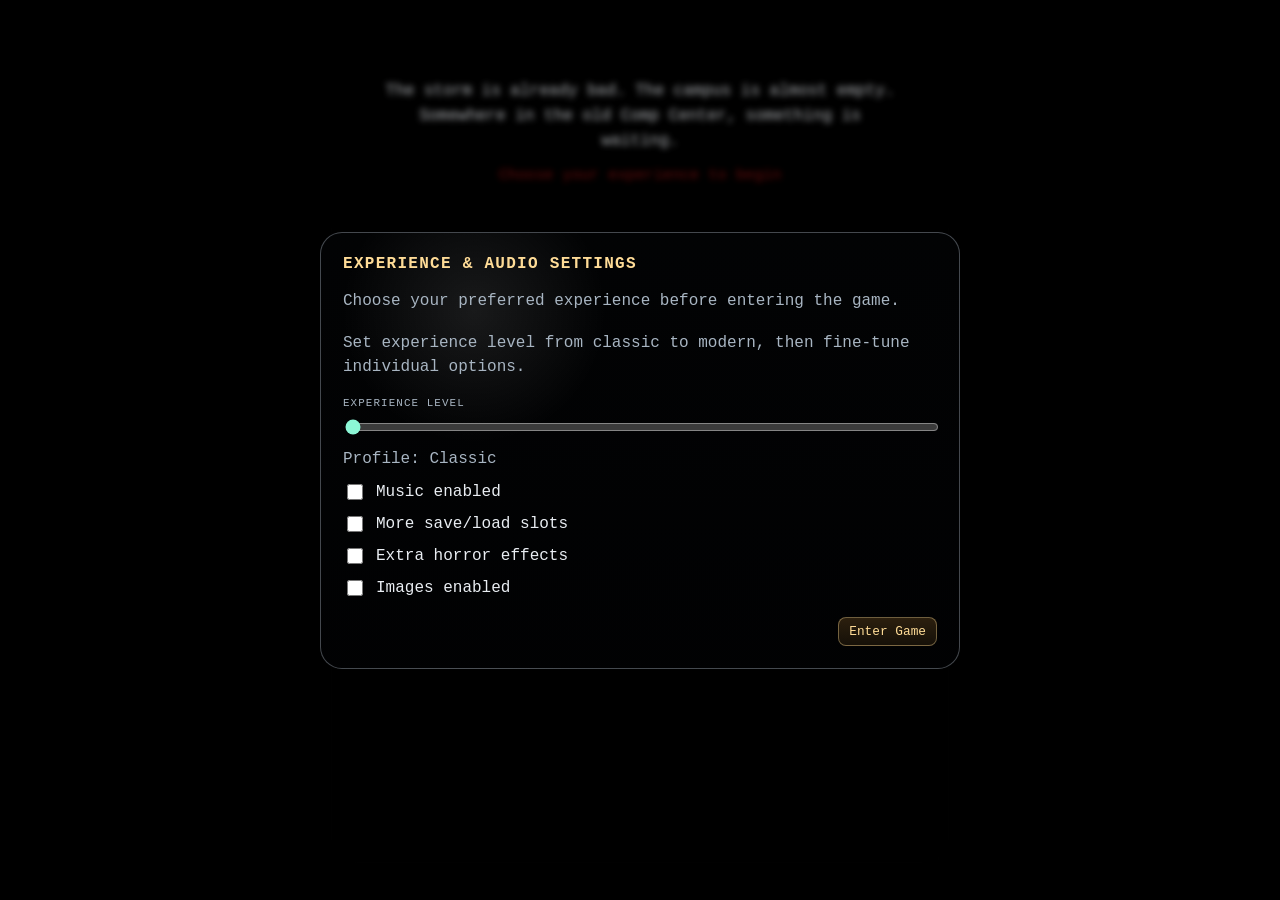
==== commit 893f27fc: "Handle quit via splash return and improve action icon clarity - Return to splash/startup flow when t" ====
--- a/src/index.html
+++ b/src/index.html
@@ -1259,6 +1259,9 @@
           onCreditsRequested: () => {
             openCreditsSheet();
           },
+          onStoryQuit: () => {
+            returnToSplashAfterQuit();
+          },
           onSaveLoadMenuRequested: payload => {
             openSaveLoadSheet(payload);
           },
@@ -1706,6 +1709,42 @@
             ui.appendOutput('Failed to load bundled story: ' + message, 'error');
             ui.setStatus('Load failed', 'Error');
           }
+        }
+
+        function returnToSplashAfterQuit() {
+          splashDismissReady = false;
+          splashHidden = false;
+          bundledStartupStarted = false;
+          shellEl.classList.remove('ready');
+
+          // Close open overlays so splash is the only active surface after quit.
+          commandSheetEl.hidden = true;
+          saveLoadSheetEl.hidden = true;
+          mapSheetEl.hidden = true;
+          creditsSheetEl.hidden = true;
+          confirmSheetEl.hidden = true;
+          if (!settingsOnboardingMode) {
+            settingsSheetEl.hidden = true;
+          }
+
+          clearBloodTimers();
+          hideBloodSplatter();
+          clearHorrorTimers();
+          if (horrorVignetteEl) {
+            horrorVignetteEl.classList.remove('is-flickering');
+            horrorVignetteEl.style.opacity = '0';
+          }
+
+          // Re-arm splash music for a fresh splash cycle.
+          splashMusicEnded = false;
+          splashMusicNeedsGesture = false;
+          cancelSplashMusicFade(true);
+          if (typeof splashMusic.currentTime === 'number') {
+            splashMusic.currentTime = 0;
+          }
+
+          setSplashStatus('Loading...', false);
+          loadBundledStoryAtStartup();
         }
         document.getElementById('save-slot').addEventListener('click', () => controller.requestSaveLoadMenu('save'));
         document.getElementById('load-slot').addEventListener('click', () => controller.requestSaveLoadMenu('load'));
--- a/src/modern.css
+++ b/src/modern.css
@@ -226,45 +226,52 @@
   left: 6px;
   top: 4px;
   width: 18px;
-  height: 22px;
+  height: 21px;
   border: 2px solid currentColor;
   border-radius: 3px;
   clip-path: polygon(0 0, 76% 0, 100% 24%, 100% 100%, 0 100%);
+  box-shadow:
+    inset 0 8px 0 -6px currentColor;
 }
 
 .icon-save::after {
   left: 10px;
+  top: 14px;
+  width: 8px;
+  height: 6px;
+  border: 2px solid currentColor;
+  border-radius: 1px;
+  box-shadow:
+    0 -7px 0 -4px currentColor;
+}
+
+.icon-load::before {
+  left: 6px;
+  top: 4px;
+  width: 18px;
+  height: 21px;
+  border: 2px solid currentColor;
+  border-radius: 3px;
+  clip-path: polygon(0 0, 76% 0, 100% 24%, 100% 100%, 0 100%);
+  box-shadow:
+    inset 0 8px 0 -6px currentColor;
+}
+
+.icon-load::after {
+  left: 11px;
   top: 9px;
   width: 8px;
-  height: 4px;
-  border: 2px solid currentColor;
-  border-top: 0;
-  box-shadow:
-    0 8px 0 0 currentColor,
-    5px -7px 0 -3px currentColor;
-}
-
-.icon-load::before {
-  left: 5px;
-  top: 19px;
-  width: 20px;
-  height: 7px;
-  border: 2px solid currentColor;
-  border-top: 0;
-  border-radius: 0 0 9px 9px;
-}
-
-.icon-load::after {
-  left: 12px;
-  top: 5px;
-  width: 6px;
-  height: 14px;
-  border-left: 2px solid currentColor;
-  transform: translateX(-1px) rotate(2deg);
-  box-shadow:
-    -4px 10px 0 -2px currentColor,
-    4px 10px 0 -2px currentColor,
-    0 11px 0 -3px currentColor;
+  height: 12px;
+  background: currentColor;
+  clip-path: polygon(
+    38% 0%,
+    62% 0%,
+    62% 52%,
+    100% 52%,
+    50% 100%,
+    0% 52%,
+    38% 52%
+  );
 }
 
 .icon-help {
@@ -308,23 +315,26 @@
 }
 
 .icon-map::before {
-  left: 4px;
-  top: 5px;
-  width: 22px;
-  height: 20px;
+  left: 3px;
+  top: 6px;
+  width: 24px;
+  height: 18px;
   border: 2px solid currentColor;
-  border-radius: 3px;
-  clip-path: polygon(0 0, 32% 10%, 66% 0, 100% 8%, 100% 100%, 66% 92%, 32% 100%, 0 92%);
+  border-radius: 3px 5px 4px 3px;
+  clip-path: polygon(0 4%, 33% 0, 66% 8%, 100% 0, 100% 96%, 66% 100%, 33% 92%, 0 100%);
 }
 
 .icon-map::after {
-  left: 7px;
-  top: 7px;
-  width: 16px;
-  height: 16px;
+  left: 8px;
+  top: 8px;
+  width: 12px;
+  height: 12px;
   border-left: 2px solid currentColor;
   border-right: 2px solid currentColor;
-  opacity: 0.9;
+  border-radius: 50% 50% 50% 50% / 56% 56% 44% 44%;
+  box-shadow:
+    5px 6px 0 -4px currentColor;
+  opacity: 0.95;
 }
 
 .icon-credits {
@@ -819,7 +829,7 @@
 
 .splash-status {
   margin: 12px 0 0;
-  color: var(--accent);
+  color: #8f0f0f;
   font-size: 0.95rem;
   text-shadow: 0 2px 10px rgba(0, 0, 0, 0.95);
 }
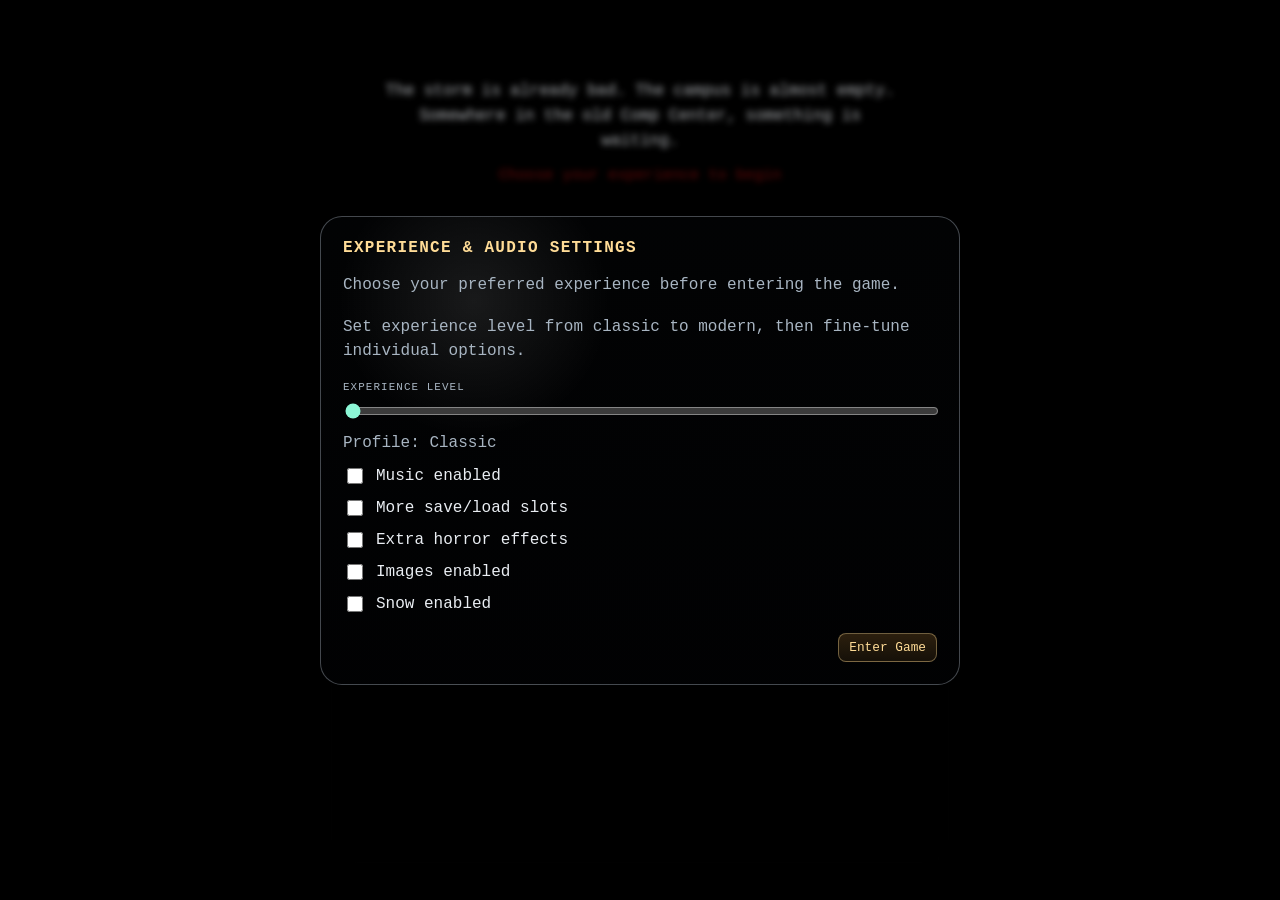
==== commit 75ebc158: "Add contextual snow effects" ====
--- a/src/index.html
+++ b/src/index.html
@@ -8,6 +8,17 @@
   </head>
   <body>
     <main id="shell" class="shell" aria-label="Interactive fiction terminal">
+      <canvas id="ambient-snow" class="ambient-snow-layer" aria-hidden="true"></canvas>
+      <div id="ui-snow-mask" class="ui-snow-mask" aria-hidden="true">
+        <span data-mask-target=".side-actions"></span>
+        <span data-mask-target=".terminal-stack"></span>
+        <span data-mask-target=".command-sheet-panel"></span>
+        <span data-mask-target=".save-load-sheet-panel"></span>
+        <span data-mask-target=".map-sheet-panel"></span>
+        <span data-mask-target=".credits-sheet-panel"></span>
+        <span data-mask-target=".settings-sheet-panel"></span>
+        <span data-mask-target=".confirm-sheet-panel"></span>
+      </div>
       <section id="splash" class="splash" aria-live="polite">
         <div class="splash-stage">
           <div class="splash-art-panel" aria-hidden="true">
@@ -240,6 +251,11 @@
               Splash music: "horror" by Whirlguy (CC BY-ND 3.0),
               <a href="https://www.newgrounds.com/audio/listen/6630" target="_blank" rel="noopener noreferrer">Newgrounds Audio Portal</a>.
             </p>
+            <p>
+              Game over music: audio by Desmae
+              (<a href="https://creativecommons.org/licenses/by-nc-nd/3.0/" target="_blank" rel="noopener noreferrer">CC BY-NC-ND 3.0</a>),
+              <a href="https://www.newgrounds.com/audio/listen/877160" target="_blank" rel="noopener noreferrer">Newgrounds Audio Portal</a>.
+            </p>
           </div>
           <div class="credits-group">
             <h3>Visual Assets</h3>
@@ -276,6 +292,10 @@
             <input id="exp-images-enabled" type="checkbox" />
             <span>Images enabled</span>
           </label>
+          <label class="settings-toggle" for="exp-snow-enabled">
+            <input id="exp-snow-enabled" type="checkbox" />
+            <span>Snow enabled</span>
+          </label>
           <div id="audio-settings-group" class="audio-settings-group">
             <p class="settings-copy settings-section-title">Audio Mix</p>
             <label class="settings-control" for="music-volume">
@@ -290,6 +310,9 @@
           <p class="settings-attribution" id="audio-attribution">
             Splash music: "horror" by Whirlguy (CC BY-ND 3.0),
             <a href="https://www.newgrounds.com/audio/listen/6630" target="_blank" rel="noopener noreferrer">Newgrounds Audio Portal</a>.
+            Game over music: audio by Desmae
+            (<a href="https://creativecommons.org/licenses/by-nc-nd/3.0/" target="_blank" rel="noopener noreferrer">CC BY-NC-ND 3.0</a>),
+            <a href="https://www.newgrounds.com/audio/listen/877160" target="_blank" rel="noopener noreferrer">Newgrounds Audio Portal</a>.
           </p>
           <div id="experience-onboarding-actions" class="settings-actions" hidden>
             <button id="experience-continue" class="btn btn-accent" type="button">Enter Game</button>
@@ -316,11 +339,25 @@
     <script src="./quetzal-storage.js"></script>
     <script src="./io.js"></script>
     <script src="./bundled-story.js"></script>
+    <script src="./map-snow-layer.js"></script>
     <script>
       (function bootstrapUi() {
         const splashShownAt = Date.now();
         const minimumSplashMs = 1800;
         const shellEl = document.getElementById('shell');
+        const ambientSnowCanvas = document.getElementById('ambient-snow');
+        const ambientSnowLayer =
+          ambientSnowCanvas && window.MapSnowLayer
+            ? window.MapSnowLayer.create(ambientSnowCanvas, {
+                density: 0.00013,
+                minFlakes: 42,
+                maxFlakes: 190,
+                sideBufferScreens: 0.8,
+                rampUpSeconds: 8,
+                rampDownSeconds: 8,
+                activeArea: { x: 0, y: 0, width: 1, height: 1 }
+              })
+            : null;
         const splashEl = document.getElementById('splash');
         const splashStatusEl = document.getElementById('splash-status');
         const sceneLayerA = document.getElementById('scene-layer-a');
@@ -330,6 +367,8 @@
         const bloodSplatterEl = document.getElementById('blood-splatter');
         const horrorVignetteEl = document.getElementById('horror-vignette');
         const hudGroupEl = document.querySelector('.hud-group');
+        const uiSnowMaskEl = document.getElementById('ui-snow-mask');
+        const uiSnowMaskPieces = uiSnowMaskEl ? Array.from(uiSnowMaskEl.querySelectorAll('[data-mask-target]')) : [];
         const commandSheetEl = document.getElementById('command-sheet');
         const saveLoadSheetEl = document.getElementById('save-load-sheet');
         const saveLoadTitleEl = document.getElementById('save-load-title');
@@ -357,6 +396,7 @@
         const experienceExtraSlotsEnabledEl = document.getElementById('exp-extra-slots-enabled');
         const experienceHorrorEnabledEl = document.getElementById('exp-horror-enabled');
         const experienceImagesEnabledEl = document.getElementById('exp-images-enabled');
+        const experienceSnowEnabledEl = document.getElementById('exp-snow-enabled');
         const experienceOnboardingCopyEl = document.getElementById('experience-onboarding-copy');
         const experienceOnboardingActionsEl = document.getElementById('experience-onboarding-actions');
         const experienceContinueEl = document.getElementById('experience-continue');
@@ -370,14 +410,83 @@
         const splashMusic = new Audio('./assets/audio/splash-horror-whirlguy.mp3');
         const splashMusicBaseVolume = 0.36;
         splashMusic.loop = false;
+        if (ambientSnowLayer) {
+          ambientSnowLayer.setDensityMultiplier(1);
+          ambientSnowLayer.setEnabled(false);
+        }
         splashMusic.volume = splashMusicBaseVolume;
         splashMusic.preload = 'auto';
+
+        function updateUiSnowMasks() {
+          if (!uiSnowMaskPieces.length) {
+            return;
+          }
+          const shellRect = shellEl.getBoundingClientRect();
+          for (const piece of uiSnowMaskPieces) {
+            const targetSelector = piece.dataset.maskTarget;
+            const target = targetSelector ? document.querySelector(targetSelector) : null;
+            if (!target) {
+              piece.style.display = 'none';
+              continue;
+            }
+            const targetRect = target.getBoundingClientRect();
+            if (targetRect.width <= 0 || targetRect.height <= 0) {
+              piece.style.display = 'none';
+              continue;
+            }
+            const targetStyle = window.getComputedStyle(target);
+            piece.style.display = 'block';
+            piece.style.left = Math.round(targetRect.left - shellRect.left) + 'px';
+            piece.style.top = Math.round(targetRect.top - shellRect.top) + 'px';
+            piece.style.width = Math.round(targetRect.width) + 'px';
+            piece.style.height = Math.round(targetRect.height) + 'px';
+            piece.style.borderRadius = targetStyle.borderRadius;
+          }
+        }
+
+        window.requestAnimationFrame(updateUiSnowMasks);
+        if (typeof MutationObserver === 'function') {
+          const uiSnowMaskObserver = new MutationObserver(() => {
+            window.requestAnimationFrame(updateUiSnowMasks);
+          });
+          [
+            commandSheetEl,
+            saveLoadSheetEl,
+            mapSheetEl,
+            creditsSheetEl,
+            settingsSheetEl,
+            confirmSheetEl,
+          ].filter(Boolean).forEach(element => {
+            uiSnowMaskObserver.observe(element, { attributes: true, attributeFilter: ['hidden', 'class', 'style'] });
+          });
+        }
         const EXPERIENCE_PROFILES = [
-          { level: 0, label: 'Classic', musicEnabled: false, extraSlotsEnabled: false, horrorExtrasEnabled: false, imagesEnabled: false },
-          { level: 1, label: 'Classic+', musicEnabled: false, extraSlotsEnabled: true, horrorExtrasEnabled: false, imagesEnabled: false },
-          { level: 2, label: 'Enhanced', musicEnabled: true, extraSlotsEnabled: true, horrorExtrasEnabled: false, imagesEnabled: false },
-          { level: 3, label: 'Modern', musicEnabled: true, extraSlotsEnabled: true, horrorExtrasEnabled: true, imagesEnabled: true },
+          { level: 0, label: 'Classic', musicEnabled: false, extraSlotsEnabled: false, horrorExtrasEnabled: false, imagesEnabled: false, snowEnabled: false, snowDensityMultiplier: 1 },
+          { level: 1, label: 'Classic+', musicEnabled: false, extraSlotsEnabled: true, horrorExtrasEnabled: false, imagesEnabled: false, snowEnabled: false, snowDensityMultiplier: 1 },
+          { level: 2, label: 'Enhanced', musicEnabled: true, extraSlotsEnabled: true, horrorExtrasEnabled: false, imagesEnabled: false, snowEnabled: true, snowDensityMultiplier: 1.75 },
+          { level: 3, label: 'Modern', musicEnabled: true, extraSlotsEnabled: true, horrorExtrasEnabled: true, imagesEnabled: true, snowEnabled: true, snowDensityMultiplier: 3.5 },
         ];
+        const OUTDOOR_SNOW_ROOM_IDS = new Set([16, 98, 121, 127, 145, 180, 185, 190, 222]);
+        const OUTDOOR_SNOW_DENSITY_MULTIPLIERS_BY_LEVEL = {
+          2: 6,
+          3: 10,
+        };
+        // Snow settings are layered: experience profiles choose whether snow is
+        // enabled and the indoor amount; room context can swap the engine to the
+        // outdoor storm profile while preserving the user's on/off preference.
+        const INDOOR_SNOW_PROFILE = {
+          density: 0.00013,
+          minFlakes: 42,
+          maxFlakes: 190,
+          sideBufferScreens: 0.8,
+        };
+        const OUTDOOR_SNOW_PROFILE = {
+          density: 0.00042,
+          minFlakes: 220,
+          maxFlakes: 960,
+          sideBufferScreens: 1,
+        };
+        let currentSnowRoomId = 0;
 
         const ui = new window.UiFramework({
           outputEl: document.getElementById('output'),
@@ -552,7 +661,9 @@
           249: './assets/gfx/lurkinghorror/great_dome_249.jpg',
         };
         const roomArtMissingIds = new Set();
+        const GAME_OVER_ART = './assets/gfx/lurkinghorror/game_over.png';
         let currentRoomArt = '';
+        let gameOverSceneFadeTimer = 0;
 
         function resolveRoomArt(roomName, roomObjectId) {
           if (roomObjectId && ROOM_ART_BY_ID[roomObjectId]) {
@@ -975,8 +1086,27 @@
         }
 
         function setRoomScene(roomName, roomObjectId, options) {
+          currentSnowRoomId = Number.isFinite(roomObjectId) ? Number(roomObjectId) : 0;
+          applySnowSettings(experienceSettings);
           const isDark = !!(options && options.isDark);
           const art = isDark ? '' : resolveRoomArt(roomName, roomObjectId);
+          setSceneArt(art);
+        }
+
+        function setSceneLayerTransition(layer, durationMs) {
+          if (!layer) {
+            return;
+          }
+          if (!Number.isFinite(durationMs)) {
+            layer.style.transition = '';
+            return;
+          }
+          const ms = Math.max(0, Number(durationMs));
+          layer.style.transition = 'opacity ' + ms + 'ms ease, transform ' + ms + 'ms ease';
+        }
+
+        function setSceneArt(art, options) {
+          const opts = options || {};
           if (art === currentRoomArt) {
             return;
           }
@@ -986,20 +1116,52 @@
           const prevLayer = sceneLayers[activeSceneIndex];
 
           if (!art) {
+            setSceneLayerTransition(prevLayer, opts.durationMs);
+            setSceneLayerTransition(nextLayer, opts.durationMs);
             prevLayer.style.opacity = '0';
             nextLayer.style.opacity = '0';
+            prevLayer.classList.remove('scene-layer-game-over');
+            nextLayer.classList.remove('scene-layer-game-over');
             return;
           }
 
           const offsetX = randomSceneOffsetPercent();
           const offsetY = randomSceneOffsetPercent();
+          setSceneLayerTransition(nextLayer, opts.durationMs);
+          setSceneLayerTransition(prevLayer, opts.durationMs);
           nextLayer.style.backgroundImage = 'url("' + art + '")';
           nextLayer.style.backgroundPosition = 'calc(50% + ' + offsetX + '%) calc(50% + ' + offsetY + '%)';
           nextLayer.style.transform = 'scale(1.02)';
+          nextLayer.classList.toggle('scene-layer-game-over', !!opts.gameOver);
+          prevLayer.classList.remove('scene-layer-game-over');
           nextLayer.style.opacity = '1';
           prevLayer.style.opacity = '0';
           activeSceneIndex = nextIndex;
           scheduleRoomEntryHorror(nextLayer);
+        }
+
+        function fadeOutCurrentScene(durationMs) {
+          const ms = Number.isFinite(durationMs) ? Math.max(0, Number(durationMs)) : 2000;
+          if (gameOverSceneFadeTimer) {
+            clearTimeout(gameOverSceneFadeTimer);
+            gameOverSceneFadeTimer = 0;
+          }
+          if (!currentRoomArt) {
+            return Promise.resolve();
+          }
+          const layer = sceneLayers[activeSceneIndex];
+          setSceneLayerTransition(layer, ms);
+          layer.style.opacity = '0';
+          return new Promise(resolve => {
+            gameOverSceneFadeTimer = setTimeout(() => {
+              gameOverSceneFadeTimer = 0;
+              resolve();
+            }, ms);
+          });
+        }
+
+        function setGameOverScene() {
+          setSceneArt(GAME_OVER_ART, { durationMs: 2000, gameOver: true });
         }
 
         function clearBloodTimers() {
@@ -1243,6 +1405,20 @@
               splashMusic.currentTime = 0;
             }
             startSplashMusic();
+          },
+          onBeforeGameOverMusicStart: () => {
+            return Promise.all([
+              stopSplashMusicWithFade({
+                resetToStart: true,
+                markEnded: true,
+                durationMs: 2000,
+                onlyIfPlaying: true,
+              }),
+              fadeOutCurrentScene(2000),
+            ]);
+          },
+          onGameOver: () => {
+            setGameOverScene();
           },
           onRoomChanged: (roomName, roomObjectId, options) => {
             setRoomScene(roomName, roomObjectId, options);
@@ -1338,6 +1514,14 @@
           return Math.max(0, Math.min(EXPERIENCE_PROFILES.length - 1, Math.round(numeric)));
         }
 
+        function clampSnowDensityMultiplier(value, fallback) {
+          const numeric = Number(value);
+          if (!Number.isFinite(numeric)) {
+            return fallback;
+          }
+          return Math.max(1, Math.min(10, numeric));
+        }
+
         function getProfile(level) {
           const index = clampProfileLevel(level, EXPERIENCE_PROFILES.length - 1);
           return EXPERIENCE_PROFILES[index];
@@ -1354,6 +1538,8 @@
             extraSlotsEnabled: typeof source.extraSlotsEnabled === 'boolean' ? source.extraSlotsEnabled : profile.extraSlotsEnabled,
             horrorExtrasEnabled: typeof source.horrorExtrasEnabled === 'boolean' ? source.horrorExtrasEnabled : profile.horrorExtrasEnabled,
             imagesEnabled: typeof source.imagesEnabled === 'boolean' ? source.imagesEnabled : profile.imagesEnabled,
+            snowEnabled: typeof source.snowEnabled === 'boolean' ? source.snowEnabled : profile.snowEnabled,
+            snowDensityMultiplier: clampSnowDensityMultiplier(source.snowDensityMultiplier, profile.snowDensityMultiplier),
           };
         }
 
@@ -1363,6 +1549,7 @@
           if (!!profile.extraSlotsEnabled === !!settings.extraSlotsEnabled) count += 1;
           if (!!profile.horrorExtrasEnabled === !!settings.horrorExtrasEnabled) count += 1;
           if (!!profile.imagesEnabled === !!settings.imagesEnabled) count += 1;
+          if (!!profile.snowEnabled === !!settings.snowEnabled) count += 1;
           return count;
         }
 
@@ -1391,7 +1578,9 @@
             normalized.musicEnabled === profile.musicEnabled &&
             normalized.extraSlotsEnabled === profile.extraSlotsEnabled &&
             normalized.horrorExtrasEnabled === profile.horrorExtrasEnabled &&
-            normalized.imagesEnabled === profile.imagesEnabled;
+            normalized.imagesEnabled === profile.imagesEnabled &&
+            normalized.snowEnabled === profile.snowEnabled &&
+            normalized.snowDensityMultiplier === profile.snowDensityMultiplier;
           experienceLevelLabelEl.textContent = exact ? 'Profile: ' + profile.label : 'Profile: Custom (' + profile.label + ' base)';
         }
 
@@ -1403,8 +1592,31 @@
           experienceExtraSlotsEnabledEl.checked = !!normalized.extraSlotsEnabled;
           experienceHorrorEnabledEl.checked = !!normalized.horrorExtrasEnabled;
           experienceImagesEnabledEl.checked = !!normalized.imagesEnabled;
+          experienceSnowEnabledEl.checked = !!normalized.snowEnabled;
           updateExperienceLevelLabel(normalized);
           syncingExperienceUi = false;
+        }
+
+        function getEffectiveSnowDensityMultiplier(settings) {
+          if (OUTDOOR_SNOW_ROOM_IDS.has(currentSnowRoomId)) {
+            return OUTDOOR_SNOW_DENSITY_MULTIPLIERS_BY_LEVEL[settings.level] || settings.snowDensityMultiplier;
+          }
+          return settings.snowDensityMultiplier;
+        }
+
+        function getEffectiveSnowProfile() {
+          return OUTDOOR_SNOW_ROOM_IDS.has(currentSnowRoomId) ? OUTDOOR_SNOW_PROFILE : INDOOR_SNOW_PROFILE;
+        }
+
+        function applySnowSettings(settings) {
+          if (!ambientSnowLayer) {
+            return;
+          }
+          if (typeof ambientSnowLayer.setProfile === 'function') {
+            ambientSnowLayer.setProfile(getEffectiveSnowProfile());
+          }
+          ambientSnowLayer.setDensityMultiplier(getEffectiveSnowDensityMultiplier(settings));
+          ambientSnowLayer.setEnabled(settings.snowEnabled);
         }
 
         function applyExperienceSettings(settings) {
@@ -1427,6 +1639,8 @@
             });
           }
           shellEl.classList.toggle('images-disabled', !normalized.imagesEnabled);
+          applySnowSettings(normalized);
+          window.requestAnimationFrame(updateUiSnowMasks);
           syncExperienceControls(normalized);
         }
 
@@ -1614,32 +1828,47 @@
         function stopSplashMusicWithFade(options) {
           const opts = options || {};
           if (splashMusicEnded) {
-            return;
+            return Promise.resolve();
+          }
+          if (opts.onlyIfPlaying && splashMusic.paused) {
+            return Promise.resolve();
           }
           cancelSplashMusicFade(false);
           const resetToStart = opts.resetToStart !== false;
           const markEnded = !!opts.markEnded;
           const startVolume = splashMusic.volume;
-          const durationMs = 420;
+          const durationMs = Number.isFinite(opts.durationMs) ? Math.max(0, Number(opts.durationMs)) : 420;
           const startAt = performance.now();
 
-          function fadeFrame(now) {
-            const progress = Math.min(1, (now - startAt) / durationMs);
-            splashMusic.volume = startVolume * (1 - progress);
-            if (progress < 1) {
-              splashMusicFadeFrame = requestAnimationFrame(fadeFrame);
+          return new Promise(resolve => {
+            function finishFade() {
+              splashMusic.pause();
+              if (resetToStart && typeof splashMusic.currentTime === 'number') {
+                splashMusic.currentTime = 0;
+              }
+              splashMusic.volume = splashMusicBaseVolume * controller.gameMusicVolume;
+              splashMusicFadeFrame = 0;
+              splashMusicEnded = markEnded;
+              resolve();
+            }
+
+            if (durationMs <= 0 || startVolume <= 0) {
+              finishFade();
               return;
             }
-            splashMusic.pause();
-            if (resetToStart && typeof splashMusic.currentTime === 'number') {
-              splashMusic.currentTime = 0;
-            }
-            splashMusic.volume = splashMusicBaseVolume * controller.gameMusicVolume;
-            splashMusicFadeFrame = 0;
-            splashMusicEnded = markEnded;
-          }
-
-          splashMusicFadeFrame = requestAnimationFrame(fadeFrame);
+
+            function fadeFrame(now) {
+              const progress = Math.min(1, (now - startAt) / durationMs);
+              splashMusic.volume = startVolume * (1 - progress);
+              if (progress < 1) {
+                splashMusicFadeFrame = requestAnimationFrame(fadeFrame);
+                return;
+              }
+              finishFade();
+            }
+
+            splashMusicFadeFrame = requestAnimationFrame(fadeFrame);
+          });
         }
 
         function hideSplash() {
@@ -1942,7 +2171,11 @@
             return;
           }
           const profile = getProfile(Number(experienceLevelEl.value));
-          applyExperienceSettings(profile);
+          applyExperienceSettings({
+            ...experienceSettings,
+            ...profile,
+            snowDensityMultiplier: profile.snowDensityMultiplier,
+          });
           persistExperienceSettings();
         });
         function handleExperienceToggleChange() {
@@ -1955,15 +2188,36 @@
             extraSlotsEnabled: !!experienceExtraSlotsEnabledEl.checked,
             horrorExtrasEnabled: !!experienceHorrorEnabledEl.checked,
             imagesEnabled: !!experienceImagesEnabledEl.checked,
+            snowEnabled: experienceSettings.snowEnabled,
+            snowDensityMultiplier: experienceSettings.snowDensityMultiplier,
           });
           next.level = inferBestProfileLevel(next);
+          next.snowDensityMultiplier = getProfile(next.level).snowDensityMultiplier;
           applyExperienceSettings(next);
           persistExperienceSettings();
         }
+
+        function handleSnowToggleChange() {
+          if (syncingExperienceUi) {
+            return;
+          }
+          const next = normalizeExperienceSettings({
+            ...experienceSettings,
+            snowEnabled: !!experienceSnowEnabledEl.checked,
+          });
+          next.level = inferBestProfileLevel(next);
+          next.snowDensityMultiplier = getProfile(next.level).snowDensityMultiplier;
+          experienceSettings = next;
+          applySnowSettings(next);
+          syncExperienceControls(next);
+          persistExperienceSettings();
+        }
+
         experienceMusicEnabledEl.addEventListener('change', handleExperienceToggleChange);
         experienceExtraSlotsEnabledEl.addEventListener('change', handleExperienceToggleChange);
         experienceHorrorEnabledEl.addEventListener('change', handleExperienceToggleChange);
         experienceImagesEnabledEl.addEventListener('change', handleExperienceToggleChange);
+        experienceSnowEnabledEl.addEventListener('change', handleSnowToggleChange);
         experienceContinueEl.addEventListener('click', async () => {
           experienceSelectionRequired = false;
           await persistExperienceSettings();
@@ -1972,6 +2226,10 @@
           loadBundledStoryAtStartup();
         });
         window.addEventListener('resize', () => {
+          if (ambientSnowLayer) {
+            ambientSnowLayer.resize();
+          }
+          updateUiSnowMasks();
           if (!settingsSheetEl.hidden) {
             if (!settingsOnboardingMode) {
               positionSettingsSheet();
--- a/src/modern.css
+++ b/src/modern.css
@@ -41,6 +41,17 @@
   background: #000;
   box-shadow: var(--shadow);
   overflow: hidden;
+}
+
+.ambient-snow-layer {
+  position: absolute;
+  inset: 0;
+  z-index: 0;
+  width: 100%;
+  height: 100%;
+  pointer-events: none;
+  opacity: 0.58;
+  mix-blend-mode: screen;
 }
 
 .shell-frame {
@@ -59,9 +70,23 @@
   transition: opacity 1000ms ease, filter 1000ms ease;
 }
 
+.ui-snow-mask {
+  position: absolute;
+  inset: 0;
+  z-index: 1;
+  pointer-events: none;
+}
+
+.ui-snow-mask span {
+  position: absolute;
+  display: block;
+  background: #000;
+}
+
 .hud-group {
   position: relative;
-  z-index: 3;
+  z-index: 4;
+  isolation: isolate;
   height: 100%;
   min-height: 0;
   flex: 0 0 48%;
@@ -402,7 +427,8 @@
   background: var(--panel);
   backdrop-filter: blur(14px) saturate(1.1);
   position: relative;
-  z-index: 3;
+  z-index: 4;
+  isolation: isolate;
 }
 
 .scene-pane {
@@ -417,7 +443,7 @@
   border-radius: 0;
   background: transparent;
   overflow: visible;
-  z-index: 1;
+  z-index: 4;
   pointer-events: none;
 }
 
@@ -433,6 +459,10 @@
   transition: opacity 650ms ease, transform 650ms ease;
 }
 
+.scene-layer.scene-layer-game-over {
+  background-size: 72% auto;
+}
+
 .scene-layer.scene-layer-horror-jump {
   animation: sceneHorrorJump 110ms steps(1, end) 1;
 }
@@ -459,7 +489,7 @@
 .blood-layer {
   position: absolute;
   inset: 0;
-  z-index: 2;
+  z-index: 3;
   pointer-events: none;
   overflow: hidden;
 }
@@ -1431,6 +1461,10 @@
     min-height: 140px;
   }
 
+  .ambient-snow-layer {
+    opacity: 0.36;
+  }
+
   .terminal-stack {
     width: 100%;
     margin-left: 0;
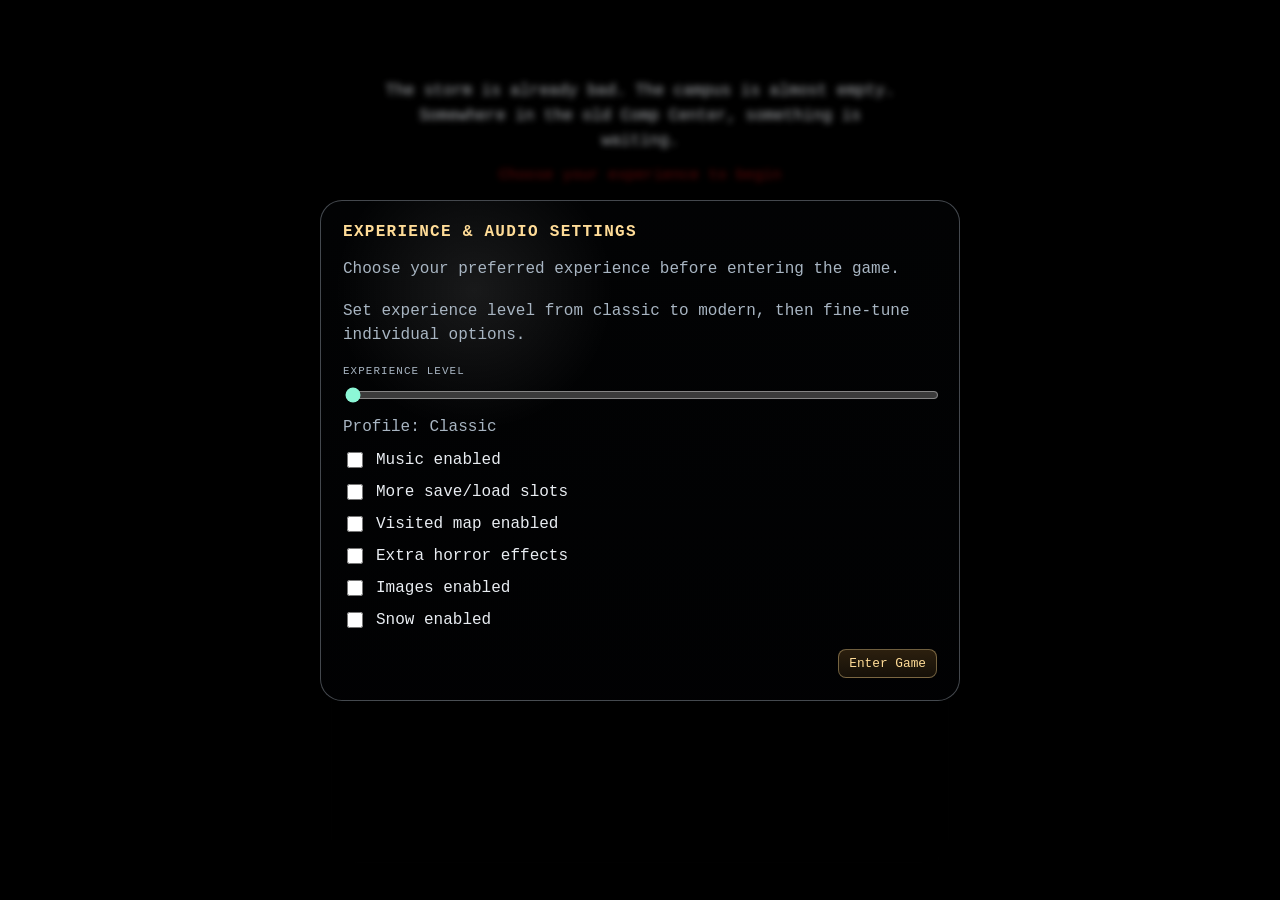
==== commit 6a75ca13: "Add in-game visited location map" ====
--- a/src/index.html
+++ b/src/index.html
@@ -5,6 +5,7 @@
     <meta name="viewport" content="width=device-width, initial-scale=1" />
     <title>The Lurking Horror - Web Interpreter</title>
     <link rel="stylesheet" href="./modern.css" />
+    <link rel="stylesheet" href="./map-renderer.css" />
   </head>
   <body>
     <main id="shell" class="shell" aria-label="Interactive fiction terminal">
@@ -43,7 +44,7 @@
             <button id="save-slot" class="icon-btn" type="button" aria-label="Save game" title="Save game">
               <span class="icon-etch icon-save" aria-hidden="true"></span>
             </button>
-            <button id="map-button" class="icon-btn" type="button" aria-label="University map" title="University map">
+            <button id="map-button" class="icon-btn" type="button" aria-label="Visited location map" title="Visited location map">
               <span class="icon-etch icon-map" aria-hidden="true"></span>
             </button>
             <button id="settings-button" class="icon-btn" type="button" aria-label="Audio settings" title="Audio settings">
@@ -190,7 +191,7 @@
               <button class="btn command-chip" type="button" data-command="$GAMESOUND"><strong>$GAMESOUND</strong><span>Toggle splash and other game music.</span></button>
               <button class="btn command-chip" type="button" data-command="$DEBUG"><strong>$DEBUG</strong><span>Toggle debug-only VM and sound diagnostics.</span></button>
               <button class="btn command-chip" type="button" data-command="$DEBUG CLEAR EXPERIENCE"><strong>$DEBUG CLEAR EXPERIENCE</strong><span>Debug-only: clear saved experience settings (requires restart).</span></button>
-              <button class="btn command-chip" type="button" data-command="$MAP"><strong>$MAP</strong><span>Open the spoiler-safe university overview map.</span></button>
+              <button class="btn command-chip" type="button" data-command="$MAP"><strong>$MAP</strong><span>Open the visited-location map.</span></button>
               <button class="btn command-chip" type="button" data-command="$CREDITS"><strong>$CREDITS</strong><span>Open the credits panel.</span></button>
               <button class="btn command-chip" type="button" data-command="$BLOOD ON"><strong>$BLOOD ON</strong><span>Debug-only: enable low-frequency random blood spatter.</span></button>
               <button class="btn command-chip" type="button" data-command="$BLOOD OFF"><strong>$BLOOD OFF</strong><span>Debug-only: disable blood spatter effect.</span></button>
@@ -214,17 +215,26 @@
           <div id="save-load-slot-list" class="save-load-slot-list"></div>
         </div>
       </section>
-      <section id="map-sheet" class="map-sheet" aria-label="University overview map" hidden>
+      <section id="map-sheet" class="map-sheet" aria-label="Visited location map" hidden>
         <div class="map-sheet-panel">
           <div class="command-sheet-header">
-            <h2 class="command-sheet-title">University Overview Map</h2>
+            <h2 class="command-sheet-title">Visited Location Map</h2>
+            <label class="map-sheet-floor-control">
+              <span>Floor layer</span>
+              <select id="game-map-floor-filter" class="map-sheet-floor-select">
+                <option value="L+2">L+2</option>
+                <option value="L+1">L+1</option>
+                <option value="L0">L0</option>
+                <option value="L-1">L-1</option>
+                <option value="L-2">L-2</option>
+                <option value="L-3">L-3</option>
+              </select>
+            </label>
             <button id="close-map" class="btn" type="button">Close</button>
           </div>
-          <img
-            class="map-sheet-image"
-            src="./assets/gfx/maps/university_overview_map.jpg"
-            alt="Spoiler-safe overview map of the university campus buildings."
-          />
+          <div class="map-sheet-frame">
+            <svg id="game-map" class="map-sheet-map" viewBox="0 0 1600 980" preserveAspectRatio="xMinYMin meet" aria-label="Visited location map"></svg>
+          </div>
         </div>
       </section>
       <section id="credits-sheet" class="credits-sheet" aria-label="Credits" hidden>
@@ -284,6 +294,10 @@
             <input id="exp-extra-slots-enabled" type="checkbox" />
             <span>More save/load slots</span>
           </label>
+          <label class="settings-toggle" for="exp-map-enabled">
+            <input id="exp-map-enabled" type="checkbox" />
+            <span>Visited map enabled</span>
+          </label>
           <label class="settings-toggle" for="exp-horror-enabled">
             <input id="exp-horror-enabled" type="checkbox" />
             <span>Extra horror effects</span>
@@ -337,6 +351,9 @@
     <script src="./parser.js"></script>
     <script src="./vm-core.js"></script>
     <script src="./quetzal-storage.js"></script>
+    <script src="./map-prototype-2-data.js"></script>
+    <script src="./map-discovery.js"></script>
+    <script src="./map-renderer.js"></script>
     <script src="./io.js"></script>
     <script src="./bundled-story.js"></script>
     <script src="./map-snow-layer.js"></script>
@@ -375,6 +392,8 @@
         const saveLoadSubtitleEl = document.getElementById('save-load-subtitle');
         const saveLoadSlotListEl = document.getElementById('save-load-slot-list');
         const mapSheetEl = document.getElementById('map-sheet');
+        const gameMapSvgEl = document.getElementById('game-map');
+        const gameMapFloorFilterEl = document.getElementById('game-map-floor-filter');
         const creditsSheetEl = document.getElementById('credits-sheet');
         const settingsSheetEl = document.getElementById('settings-sheet');
         const confirmSheetEl = document.getElementById('confirm-sheet');
@@ -394,6 +413,7 @@
         const experienceLevelLabelEl = document.getElementById('experience-level-label');
         const experienceMusicEnabledEl = document.getElementById('exp-music-enabled');
         const experienceExtraSlotsEnabledEl = document.getElementById('exp-extra-slots-enabled');
+        const experienceMapEnabledEl = document.getElementById('exp-map-enabled');
         const experienceHorrorEnabledEl = document.getElementById('exp-horror-enabled');
         const experienceImagesEnabledEl = document.getElementById('exp-images-enabled');
         const experienceSnowEnabledEl = document.getElementById('exp-snow-enabled');
@@ -402,6 +422,8 @@
         const experienceContinueEl = document.getElementById('experience-continue');
         const closeSettingsEl = document.getElementById('close-settings');
         const audioSettingsGroupEl = document.getElementById('audio-settings-group');
+        let latestMapDiscoveryState = null;
+        let gameMapRenderer = null;
         const audioAttributionEl = document.getElementById('audio-attribution');
         const settingsStorage =
           typeof window.InterpreterSettingsStorage === 'function'
@@ -461,10 +483,10 @@
           });
         }
         const EXPERIENCE_PROFILES = [
-          { level: 0, label: 'Classic', musicEnabled: false, extraSlotsEnabled: false, horrorExtrasEnabled: false, imagesEnabled: false, snowEnabled: false, snowDensityMultiplier: 1 },
-          { level: 1, label: 'Classic+', musicEnabled: false, extraSlotsEnabled: true, horrorExtrasEnabled: false, imagesEnabled: false, snowEnabled: false, snowDensityMultiplier: 1 },
-          { level: 2, label: 'Enhanced', musicEnabled: true, extraSlotsEnabled: true, horrorExtrasEnabled: false, imagesEnabled: false, snowEnabled: true, snowDensityMultiplier: 1.75 },
-          { level: 3, label: 'Modern', musicEnabled: true, extraSlotsEnabled: true, horrorExtrasEnabled: true, imagesEnabled: true, snowEnabled: true, snowDensityMultiplier: 3.5 },
+          { level: 0, label: 'Classic', musicEnabled: false, extraSlotsEnabled: false, mapEnabled: false, horrorExtrasEnabled: false, imagesEnabled: false, snowEnabled: false, snowDensityMultiplier: 1 },
+          { level: 1, label: 'Classic+', musicEnabled: false, extraSlotsEnabled: true, mapEnabled: false, horrorExtrasEnabled: false, imagesEnabled: false, snowEnabled: false, snowDensityMultiplier: 1 },
+          { level: 2, label: 'Enhanced', musicEnabled: true, extraSlotsEnabled: true, mapEnabled: true, horrorExtrasEnabled: false, imagesEnabled: false, snowEnabled: true, snowDensityMultiplier: 1.75 },
+          { level: 3, label: 'Modern', musicEnabled: true, extraSlotsEnabled: true, mapEnabled: true, horrorExtrasEnabled: true, imagesEnabled: true, snowEnabled: true, snowDensityMultiplier: 3.5 },
         ];
         const OUTDOOR_SNOW_ROOM_IDS = new Set([16, 98, 121, 127, 145, 180, 185, 190, 222]);
         const OUTDOOR_SNOW_DENSITY_MULTIPLIERS_BY_LEVEL = {
@@ -1423,6 +1445,10 @@
           onRoomChanged: (roomName, roomObjectId, options) => {
             setRoomScene(roomName, roomObjectId, options);
           },
+          onMapDiscoveryChanged: state => {
+            syncGameMapState(state);
+          },
+          isMapAvailable: () => !!experienceSettings.mapEnabled,
           onBloodEffectCommand: state => {
             setBloodEffectState(state);
           },
@@ -1536,6 +1562,7 @@
             level,
             musicEnabled: typeof source.musicEnabled === 'boolean' ? source.musicEnabled : profile.musicEnabled,
             extraSlotsEnabled: typeof source.extraSlotsEnabled === 'boolean' ? source.extraSlotsEnabled : profile.extraSlotsEnabled,
+            mapEnabled: typeof source.mapEnabled === 'boolean' ? source.mapEnabled : profile.mapEnabled,
             horrorExtrasEnabled: typeof source.horrorExtrasEnabled === 'boolean' ? source.horrorExtrasEnabled : profile.horrorExtrasEnabled,
             imagesEnabled: typeof source.imagesEnabled === 'boolean' ? source.imagesEnabled : profile.imagesEnabled,
             snowEnabled: typeof source.snowEnabled === 'boolean' ? source.snowEnabled : profile.snowEnabled,
@@ -1547,6 +1574,7 @@
           let count = 0;
           if (!!profile.musicEnabled === !!settings.musicEnabled) count += 1;
           if (!!profile.extraSlotsEnabled === !!settings.extraSlotsEnabled) count += 1;
+          if (!!profile.mapEnabled === !!settings.mapEnabled) count += 1;
           if (!!profile.horrorExtrasEnabled === !!settings.horrorExtrasEnabled) count += 1;
           if (!!profile.imagesEnabled === !!settings.imagesEnabled) count += 1;
           if (!!profile.snowEnabled === !!settings.snowEnabled) count += 1;
@@ -1577,6 +1605,7 @@
           const exact =
             normalized.musicEnabled === profile.musicEnabled &&
             normalized.extraSlotsEnabled === profile.extraSlotsEnabled &&
+            normalized.mapEnabled === profile.mapEnabled &&
             normalized.horrorExtrasEnabled === profile.horrorExtrasEnabled &&
             normalized.imagesEnabled === profile.imagesEnabled &&
             normalized.snowEnabled === profile.snowEnabled &&
@@ -1590,6 +1619,7 @@
           experienceLevelEl.value = String(normalized.level);
           experienceMusicEnabledEl.checked = !!normalized.musicEnabled;
           experienceExtraSlotsEnabledEl.checked = !!normalized.extraSlotsEnabled;
+          experienceMapEnabledEl.checked = !!normalized.mapEnabled;
           experienceHorrorEnabledEl.checked = !!normalized.horrorExtrasEnabled;
           experienceImagesEnabledEl.checked = !!normalized.imagesEnabled;
           experienceSnowEnabledEl.checked = !!normalized.snowEnabled;
@@ -1625,6 +1655,13 @@
           controller.setSaveSlotCount(normalized.extraSlotsEnabled ? 5 : 1);
           if (typeof controller.setGameMusicEnabled === 'function') {
             controller.setGameMusicEnabled(normalized.musicEnabled);
+          }
+          const mapButtonEl = document.getElementById('map-button');
+          if (mapButtonEl) {
+            mapButtonEl.hidden = !normalized.mapEnabled;
+          }
+          if (!normalized.mapEnabled && !mapSheetEl.hidden) {
+            closeMapSheet();
           }
           setHorrorEffectState({ enabled: normalized.horrorExtrasEnabled });
           if (!normalized.horrorExtrasEnabled) {
@@ -2186,6 +2223,7 @@
             level: Number(experienceLevelEl.value),
             musicEnabled: !!experienceMusicEnabledEl.checked,
             extraSlotsEnabled: !!experienceExtraSlotsEnabledEl.checked,
+            mapEnabled: !!experienceMapEnabledEl.checked,
             horrorExtrasEnabled: !!experienceHorrorEnabledEl.checked,
             imagesEnabled: !!experienceImagesEnabledEl.checked,
             snowEnabled: experienceSettings.snowEnabled,
@@ -2215,6 +2253,7 @@
 
         experienceMusicEnabledEl.addEventListener('change', handleExperienceToggleChange);
         experienceExtraSlotsEnabledEl.addEventListener('change', handleExperienceToggleChange);
+        experienceMapEnabledEl.addEventListener('change', handleExperienceToggleChange);
         experienceHorrorEnabledEl.addEventListener('change', handleExperienceToggleChange);
         experienceImagesEnabledEl.addEventListener('change', handleExperienceToggleChange);
         experienceSnowEnabledEl.addEventListener('change', handleSnowToggleChange);
@@ -2240,8 +2279,38 @@
           }
         });
 
+        function ensureGameMapRenderer() {
+          if (gameMapRenderer || !gameMapSvgEl || !window.LhMapRenderer) {
+            return gameMapRenderer;
+          }
+          gameMapRenderer = window.LhMapRenderer.create({
+            mode: 'ingame',
+            svg: gameMapSvgEl,
+            data: window.MapPrototype2Data,
+            mapSnowLayer: window.MapSnowLayer,
+            floorSelect: gameMapFloorFilterEl,
+            legendParts: { main: true, tile: true },
+            discoveryState: latestMapDiscoveryState,
+          });
+          return gameMapRenderer;
+        }
+
+        function syncGameMapState(state) {
+          latestMapDiscoveryState = state || null;
+          if (gameMapRenderer && typeof gameMapRenderer.setDiscoveryState === 'function') {
+            gameMapRenderer.setDiscoveryState(latestMapDiscoveryState);
+          }
+        }
+
         function openMapSheet() {
           mapSheetEl.hidden = false;
+          const renderer = ensureGameMapRenderer();
+          if (renderer && typeof renderer.setDiscoveryState === 'function') {
+            renderer.setDiscoveryState(latestMapDiscoveryState);
+          }
+          if (renderer && typeof renderer.focusCurrentLocation === 'function') {
+            renderer.focusCurrentLocation();
+          }
         }
 
         function closeMapSheet() {
--- a/src/modern.css
+++ b/src/modern.css
@@ -1123,8 +1123,8 @@
 }
 
 .map-sheet-panel {
-  width: min(1100px, 100%);
-  max-height: min(84vh, 900px);
+  width: min(1500px, calc(100vw - 32px));
+  max-height: calc(100vh - 32px);
   overflow: auto;
   border: 1px solid var(--panel-border-top);
   border-radius: 20px;
@@ -1133,12 +1133,24 @@
   padding: 20px;
 }
 
-.map-sheet-image {
+.map-sheet-frame {
+  position: relative;
+  width: 100%;
+  height: clamp(520px, 82vh, 980px);
+  min-height: 0;
+  border: 1px solid rgba(255, 255, 255, 0.16);
+  border-radius: 12px;
+  overflow: hidden;
+  background: #050505;
+}
+
+.map-sheet-map {
   display: block;
   width: 100%;
-  height: auto;
-  border: 1px solid rgba(255, 255, 255, 0.16);
-  border-radius: 12px;
+  height: 100%;
+  cursor: grab;
+  touch-action: none;
+  user-select: none;
 }
 
 .credits-sheet[hidden] {
@@ -1339,6 +1351,30 @@
   color: var(--accent-2);
 }
 
+.map-sheet-floor-control {
+  display: flex;
+  align-items: center;
+  gap: 8px;
+  margin-left: auto;
+  color: var(--text-dim);
+  font-size: 0.72rem;
+  letter-spacing: 0.08em;
+  text-transform: uppercase;
+  white-space: nowrap;
+}
+
+.map-sheet-floor-select {
+  min-width: 82px;
+  border: 1px solid rgba(145, 197, 255, 0.28);
+  border-radius: 8px;
+  background: rgba(8, 16, 28, 0.9);
+  color: var(--text-main);
+  font: inherit;
+  font-size: 0.76rem;
+  letter-spacing: 0;
+  padding: 6px 24px 6px 8px;
+}
+
 .command-section {
   margin-top: 18px;
 }
@@ -1461,6 +1497,31 @@
     min-height: 140px;
   }
 
+  .map-sheet {
+    padding: 8px;
+  }
+
+  .map-sheet-panel {
+    width: 100%;
+    max-height: calc(100vh - 16px);
+    padding: 10px;
+  }
+
+  .map-sheet-frame {
+    height: min(78vh, 680px);
+  }
+
+  .map-sheet .command-sheet-header {
+    flex-wrap: wrap;
+  }
+
+  .map-sheet-floor-control {
+    order: 3;
+    width: 100%;
+    margin-left: 0;
+    justify-content: flex-start;
+  }
+
   .ambient-snow-layer {
     opacity: 0.36;
   }
--- a/src/map-renderer.css
+++ b/src/map-renderer.css
@@ -0,0 +1,708 @@
+.map-sheet-map {
+  --bg: #0b0b0b;
+  --panel: #151515;
+  --panel-line: #4a4a4a;
+  --ink: #e2e2e2;
+  --muted: #9b9b9b;
+  --mass: #161616;
+  --floor-inactive: #262626;
+  --floor-active: #444444;
+  --line-primary: #e2e2e2;
+  --line-secondary: #7a7a7a;
+  --line-hidden: #4a4a4a;
+  --danger: #6e1f1f;
+}
+      svg.dragging {
+        cursor: grabbing;
+      }
+
+      .layer {
+        fill: #191611;
+        stroke: var(--panel-line);
+        stroke-width: 1;
+      }
+
+      .layer-title {
+        fill: var(--muted);
+        font-size: 36px;
+        text-anchor: middle;
+      }
+
+      .room {
+        fill: var(--room-fill);
+        stroke: var(--room-line);
+        stroke-width: 1.3;
+      }
+
+      .room-section-b {
+        stroke: #8fb9cf;
+      }
+
+      .room-section-c {
+        stroke: #c6aa78;
+      }
+
+      .room-label {
+        fill: var(--ink);
+        font-size: 28px;
+        text-anchor: middle;
+        dominant-baseline: central;
+      }
+
+      .room-label-id {
+        fill: var(--muted);
+        font-size: 22px;
+        text-anchor: middle;
+        dominant-baseline: central;
+      }
+
+      .legend-item-label {
+        fill: var(--muted);
+        font-size: 44px;
+        font-family: "IM Fell English SC", Georgia, "Times New Roman", serif;
+        letter-spacing: 0.35px;
+        text-anchor: start;
+        dominant-baseline: central;
+      }
+
+      .legend-building-icon-frame {
+        fill: rgba(24, 25, 27, 0.86);
+        stroke: rgba(232, 236, 240, 0.78);
+        stroke-width: 1.6;
+      }
+
+      .legend-building-icon {
+        opacity: 1;
+        filter: brightness(1.45) contrast(1.22);
+        pointer-events: none;
+      }
+
+      .legend-building-label {
+        fill: rgba(238, 240, 244, 0.94);
+        font-size: 38px;
+        font-family: "IM Fell English SC", Georgia, "Times New Roman", serif;
+        text-anchor: start;
+        dominant-baseline: central;
+      }
+
+      .map-fit-ignore {
+        pointer-events: none;
+      }
+
+      .grid-meta-label {
+        fill: var(--muted);
+        font-size: 44px;
+        font-family: "IM Fell English SC", Georgia, "Times New Roman", serif;
+        letter-spacing: 0.35px;
+        text-anchor: start;
+        dominant-baseline: central;
+      }
+
+      .building-frame {
+        fill: rgba(22, 22, 22, 0.5);
+        stroke: rgba(122, 122, 122, 0.55);
+        stroke-width: 1.4;
+        stroke-dasharray: 8 6;
+        rx: 14;
+      }
+
+      .building-layer-band {
+        fill: rgba(20, 18, 13, 0.48);
+        stroke: rgba(120, 110, 88, 0.32);
+        stroke-width: 1;
+      }
+
+      .building-frame-main {
+        stroke: rgba(198, 170, 120, 0.8);
+      }
+
+      .building-frame-campus {
+        stroke: rgba(143, 185, 207, 0.8);
+      }
+
+      .building-frame-underground {
+        stroke: rgba(169, 154, 207, 0.8);
+      }
+
+      .section-title {
+        fill: var(--line-primary);
+        font-size: 32px;
+        font-weight: 700;
+      }
+
+      .legend-title {
+        fill: var(--line-primary);
+        font-size: 56px;
+        font-weight: 700;
+        font-family: "IM Fell English SC", Georgia, "Times New Roman", serif;
+        letter-spacing: 0.45px;
+      }
+
+      .campus-road {
+        fill: rgba(38, 38, 38, 0.5);
+        stroke: rgba(122, 122, 122, 0.65);
+        stroke-width: 1.6;
+      }
+
+      .campus-road-base {
+        fill: rgba(8, 10, 13, 0.97);
+      }
+
+      .campus-road-grain {
+        fill: rgba(192, 202, 214, 0.016);
+        filter: url(#road-grain-filter);
+      }
+
+      .campus-road-photo-texture {
+        opacity: 0.62;
+        filter: contrast(1.22) brightness(0.92);
+        pointer-events: none;
+      }
+
+      .campus-road-scratch-line {
+        stroke: rgba(202, 210, 220, 0.09);
+        stroke-width: 0.9;
+        stroke-linecap: round;
+      }
+
+      .campus-road-edge-halo {
+        stroke: rgba(222, 228, 236, 0.2);
+        stroke-width: 5.2;
+        fill: none;
+        stroke-linecap: round;
+      }
+
+      .campus-road-edge-primary {
+        stroke: rgba(214, 216, 220, 0.9);
+        stroke-width: 2.35;
+        fill: none;
+        stroke-linecap: round;
+      }
+
+      .campus-road-edge-secondary {
+        stroke: rgba(158, 164, 170, 0.66);
+        stroke-width: 1.28;
+        fill: none;
+        stroke-linecap: round;
+      }
+
+      .campus-road-centerline {
+        stroke: rgba(210, 216, 224, 0.8);
+        stroke-width: 1.45;
+        fill: none;
+        stroke-linecap: round;
+      }
+
+      .campus-road-centerline-ghost {
+        stroke: rgba(190, 198, 206, 0.34);
+        stroke-width: 2.6;
+        fill: none;
+        stroke-linecap: round;
+      }
+
+      .campus-road-junction {
+        fill: rgba(8, 10, 13, 0.94);
+      }
+
+      .campus-road-junction-grain {
+        fill: rgba(192, 202, 214, 0.05);
+        filter: url(#road-grain-filter);
+      }
+
+      .brown-outline-main {
+        fill: none;
+        stroke: rgba(228, 232, 236, 0.86);
+        stroke-width: 2.1;
+        stroke-linejoin: round;
+        stroke-linecap: round;
+      }
+
+      .brown-outline-sub {
+        fill: none;
+        stroke: rgba(170, 178, 186, 0.68);
+        stroke-width: 1.15;
+        stroke-linejoin: round;
+        stroke-linecap: round;
+      }
+
+      .campus-building {
+        fill: rgba(22, 22, 22, 0.9);
+        stroke: rgba(226, 226, 226, 0.78);
+        stroke-width: 2.5;
+        rx: 16;
+      }
+
+      .campus-building-outline-overlay {
+        fill: none;
+        stroke: rgba(230, 234, 238, 0.8);
+        stroke-width: 2.2;
+        pointer-events: none;
+      }
+
+      .campus-central {
+        fill: rgba(26, 26, 26, 0.94);
+      }
+
+      .campus-accent {
+        stroke: rgba(226, 226, 226, 0.92);
+      }
+
+      .campus-label {
+        fill: var(--line-primary);
+        font-size: 48px;
+        font-weight: 700;
+        text-anchor: middle;
+      }
+
+      .campus-sub {
+        fill: #adadad;
+        font-size: 26px;
+        text-anchor: middle;
+      }
+
+      .campus-label-side {
+        fill: var(--line-primary);
+        font-size: 38px;
+        font-weight: 700;
+        font-family: "IM Fell English SC", Georgia, "Times New Roman", serif;
+        letter-spacing: 0.4px;
+        text-anchor: middle;
+        dominant-baseline: central;
+      }
+
+      .campus-sub-side {
+        fill: #adadad;
+        font-size: 22px;
+        text-anchor: middle;
+        dominant-baseline: central;
+      }
+
+      .campus-label-bottom {
+        fill: var(--line-primary);
+        font-size: 46px;
+        font-weight: 700;
+        font-family: "IM Fell English SC", Georgia, "Times New Roman", serif;
+        letter-spacing: 0.5px;
+        text-anchor: start;
+        dominant-baseline: hanging;
+      }
+
+      .campus-sub-inside {
+        fill: #b5b5b5;
+        font-size: 24px;
+        text-anchor: start;
+        dominant-baseline: central;
+      }
+
+      .tile-grid-line {
+        stroke: rgba(150, 140, 120, 0.2);
+        stroke-width: 1;
+      }
+
+      .tile-grid-major {
+        stroke: rgba(187, 172, 138, 0.3);
+        stroke-width: 1.2;
+      }
+
+      .tile-grid-point {
+        fill: rgba(206, 191, 156, 0.42);
+      }
+
+      .tile-grid-cell {
+        fill: rgba(38, 38, 38, 0.16);
+        stroke: rgba(122, 122, 122, 0.45);
+        stroke-width: 1;
+      }
+
+      .tile-room-known {
+        fill: transparent;
+        stroke: none;
+        stroke-width: 0;
+        stroke-linejoin: round;
+        stroke-linecap: round;
+      }
+
+      .tile-room-focus {
+        fill: rgba(42, 42, 42, 0.9);
+        stroke: rgba(232, 236, 240, 0.98);
+        stroke-width: 3.5;
+        opacity: 1;
+      }
+
+      .tile-room-above {
+        fill: rgba(34, 34, 34, 0.86);
+        stroke: rgba(206, 210, 214, 0.84);
+        stroke-width: 2.2;
+        opacity: 0.8;
+      }
+
+      .tile-room-below {
+        fill: rgba(18, 18, 18, 0.88);
+        stroke: rgba(170, 176, 182, 0.72);
+        stroke-width: 2;
+        opacity: 0.58;
+      }
+
+      .tile-room-shadow {
+        stroke: none;
+        pointer-events: none;
+      }
+
+      .tile-room-shadow-focus {
+        fill: rgba(0, 0, 0, 0.3);
+      }
+
+      .tile-room-shadow-above {
+        fill: rgba(0, 0, 0, 0.24);
+      }
+
+      .tile-room-shadow-below {
+        fill: rgba(0, 0, 0, 0.18);
+      }
+
+      .tile-room-rim {
+        stroke-width: 0.7;
+        pointer-events: none;
+      }
+
+      .tile-room-rim-focus {
+        fill: rgba(36, 42, 48, 0.84);
+        stroke: rgba(182, 188, 194, 0.56);
+      }
+
+      .tile-room-rim-above {
+        fill: rgba(30, 34, 32, 0.78);
+        stroke: rgba(166, 172, 178, 0.48);
+      }
+
+      .tile-room-rim-below {
+        fill: rgba(28, 30, 32, 0.76);
+        stroke: rgba(148, 154, 160, 0.46);
+      }
+
+      .tile-room-hatch {
+        stroke: none;
+        pointer-events: none;
+      }
+
+      .tile-room-hatch-focus {
+        fill: url(#tile-hatch-focus);
+        opacity: 0.36;
+      }
+
+      .tile-room-hatch-above {
+        fill: url(#tile-hatch-above);
+        opacity: 0.28;
+      }
+
+      .tile-room-hatch-below {
+        fill: url(#tile-hatch-below);
+        opacity: 0.22;
+      }
+
+      .tile-room-inset {
+        fill: none;
+        stroke-width: 0.95;
+        stroke-linejoin: round;
+        stroke-linecap: round;
+        stroke-dasharray: 2.6 4.2;
+        pointer-events: none;
+      }
+
+      .tile-room-ghost {
+        fill: none;
+        stroke: rgba(244, 244, 244, 0.16);
+        stroke-width: 0.72;
+        stroke-linejoin: round;
+        stroke-linecap: round;
+        stroke-dasharray: 7 12;
+        pointer-events: none;
+      }
+
+      .tile-room-contour {
+        fill: none;
+        stroke-linecap: round;
+        stroke-linejoin: round;
+        pointer-events: none;
+        vector-effect: non-scaling-stroke;
+      }
+
+      .tile-room-contour-focus-main {
+        stroke: rgba(244, 247, 250, 0.98);
+        stroke-width: 2;
+      }
+
+      .tile-room-contour-focus-echo {
+        stroke: rgba(244, 247, 250, 0.58);
+        stroke-width: 0.95;
+      }
+
+      .tile-room-contour-focus-break {
+        stroke: rgba(244, 247, 250, 0.74);
+        stroke-width: 1.12;
+      }
+
+      .tile-room-contour-focus-scratch {
+        stroke: rgba(244, 247, 250, 0.82);
+        stroke-width: 0.86;
+      }
+
+      .tile-room-contour-above-main {
+        stroke: rgba(214, 219, 224, 0.78);
+        stroke-width: 1.62;
+      }
+
+      .tile-room-contour-above-echo {
+        stroke: rgba(214, 219, 224, 0.42);
+        stroke-width: 0.82;
+      }
+
+      .tile-room-contour-above-break {
+        stroke: rgba(214, 219, 224, 0.52);
+        stroke-width: 0.95;
+      }
+
+      .tile-room-contour-above-scratch {
+        stroke: rgba(214, 219, 224, 0.64);
+        stroke-width: 0.74;
+      }
+
+      .tile-room-contour-below-main {
+        stroke: rgba(178, 184, 190, 0.6);
+        stroke-width: 1.4;
+      }
+
+      .tile-room-contour-below-echo {
+        stroke: rgba(178, 184, 190, 0.32);
+        stroke-width: 0.74;
+      }
+
+      .tile-room-contour-below-break {
+        stroke: rgba(178, 184, 190, 0.42);
+        stroke-width: 0.84;
+      }
+
+      .tile-room-contour-below-scratch {
+        stroke: rgba(178, 184, 190, 0.52);
+        stroke-width: 0.66;
+      }
+
+      .tile-room-inset-focus {
+        stroke: rgba(244, 246, 248, 0.54);
+      }
+
+      .tile-room-inset-above {
+        stroke: rgba(206, 210, 214, 0.4);
+      }
+
+      .tile-room-inset-below {
+        stroke: rgba(164, 170, 176, 0.34);
+      }
+
+      .tile-corner-hint {
+        fill: none;
+        stroke-linecap: round;
+        pointer-events: none;
+      }
+
+      .tile-corner-hint-solid {
+        stroke: rgba(236, 236, 236, 0.88);
+        stroke-width: 1.1;
+      }
+
+      .tile-corner-hint-broken {
+        stroke: rgba(224, 224, 224, 0.7);
+        stroke-width: 0.9;
+        stroke-dasharray: 2.8 2.8;
+      }
+
+      .tile-corner-hint-fade {
+        stroke: rgba(208, 208, 208, 0.46);
+        stroke-width: 0.75;
+        stroke-dasharray: 2.2 3.8;
+      }
+
+      .tile-room-title {
+        fill: var(--line-primary);
+        font-size: 22px;
+        font-weight: 700;
+        font-family: "Patrick Hand", "IM Fell English SC", Georgia, "Times New Roman", serif;
+        letter-spacing: 0.2px;
+        text-anchor: middle;
+        dominant-baseline: central;
+        pointer-events: none;
+      }
+
+      .tile-room-level {
+        fill: rgba(226, 226, 226, 0.85);
+        font-size: 18px;
+        font-weight: 700;
+        text-anchor: middle;
+        dominant-baseline: central;
+        pointer-events: none;
+      }
+
+      .tile-room-level-inline {
+        fill: rgba(220, 224, 228, 0.9);
+        font-size: 16px;
+        font-weight: 700;
+        letter-spacing: 0.15px;
+        text-anchor: start;
+        dominant-baseline: central;
+        pointer-events: none;
+      }
+
+      .tile-room-id-inline {
+        fill: rgba(232, 236, 240, 0.92);
+        font-size: 19px;
+        font-weight: 700;
+        text-anchor: end;
+        dominant-baseline: central;
+        pointer-events: none;
+      }
+
+      .tile-grid-coord {
+        fill: rgba(226, 226, 226, 0.64);
+        font-size: 22px;
+        text-anchor: middle;
+        dominant-baseline: central;
+      }
+
+      .dir-line {
+        stroke-width: 2.2;
+        fill: none;
+        marker-end: url(#arrow-grid);
+      }
+
+      .dir-label {
+        fill: var(--line-primary);
+        font-size: 28px;
+        font-weight: 700;
+        font-family: "IM Fell English SC", Georgia, "Times New Roman", serif;
+        letter-spacing: 0.4px;
+        text-anchor: middle;
+      }
+
+      .floor-select {
+        background: #141414;
+        color: var(--ink);
+        border: 1px solid var(--panel-line);
+        padding: 4px 8px;
+        border-radius: 6px;
+      }
+
+      .room-node-title {
+        fill: #f2ead1;
+        font-size: 20px;
+        font-weight: 700;
+        text-anchor: middle;
+        dominant-baseline: central;
+        pointer-events: none;
+      }
+
+      .edge-compare {
+        fill: none;
+        stroke-width: 2.2;
+        stroke-linecap: round;
+        opacity: 0.95;
+        stroke: #f4f2ea;
+      }
+
+      .edge-match {
+        stroke: #f4f2ea;
+      }
+
+      .edge-engine-only {
+        stroke: #f4f2ea;
+      }
+
+      .edge-presentation-only {
+        stroke: #f4f2ea;
+      }
+
+      .edge-puzzle {
+        stroke-dasharray: 6 16;
+        stroke-linecap: butt;
+      }
+
+      .edge-one-way-bar {
+        stroke: #f4f2ea;
+        stroke-width: 6;
+        stroke-linecap: butt;
+        opacity: 0.98;
+      }
+
+      .edge-depth-focus {
+        stroke-width: 2.8;
+        opacity: 0.98;
+      }
+
+      .edge-depth-near {
+        stroke-width: 2.2;
+        opacity: 0.78;
+      }
+
+      .edge-depth-far {
+        stroke-width: 1.3;
+        opacity: 0.48;
+      }
+
+      .player-marker {
+        pointer-events: none;
+        filter: drop-shadow(0 0 8px rgba(210, 20, 20, 0.72));
+      }
+
+      .legend-action {
+        cursor: pointer;
+      }
+
+      .legend-action-hit {
+        fill: rgba(72, 18, 18, 0.18);
+        stroke: rgba(255, 80, 80, 0.42);
+        stroke-width: 1.2;
+      }
+
+      .legend-action:hover .legend-action-hit,
+      .legend-action:focus .legend-action-hit {
+        fill: rgba(92, 24, 24, 0.52);
+        stroke: rgba(255, 92, 92, 0.88);
+      }
+
+      .legend-action-target {
+        fill: none;
+        stroke: rgba(255, 92, 92, 0.92);
+        stroke-width: 2.4;
+        pointer-events: none;
+      }
+
+      .player-marker-ping {
+        fill: none;
+        stroke: rgba(255, 54, 54, 0.82);
+        stroke-width: 5;
+        pointer-events: none;
+        transform-box: fill-box;
+        transform-origin: center;
+        animation: player-marker-ping-grow 1.15s cubic-bezier(0.12, 0, 0.16, 1) forwards,
+          player-marker-ping-fade 1.15s ease-in forwards;
+      }
+
+      @keyframes player-marker-ping-grow {
+        0% {
+          transform: scale(0.5);
+        }
+        100% {
+          transform: scale(1.34);
+        }
+      }
+
+      @keyframes player-marker-ping-fade {
+        0% {
+          opacity: 1;
+        }
+        62% {
+          opacity: 0.86;
+        }
+        100% {
+          opacity: 0;
+        }
+      }
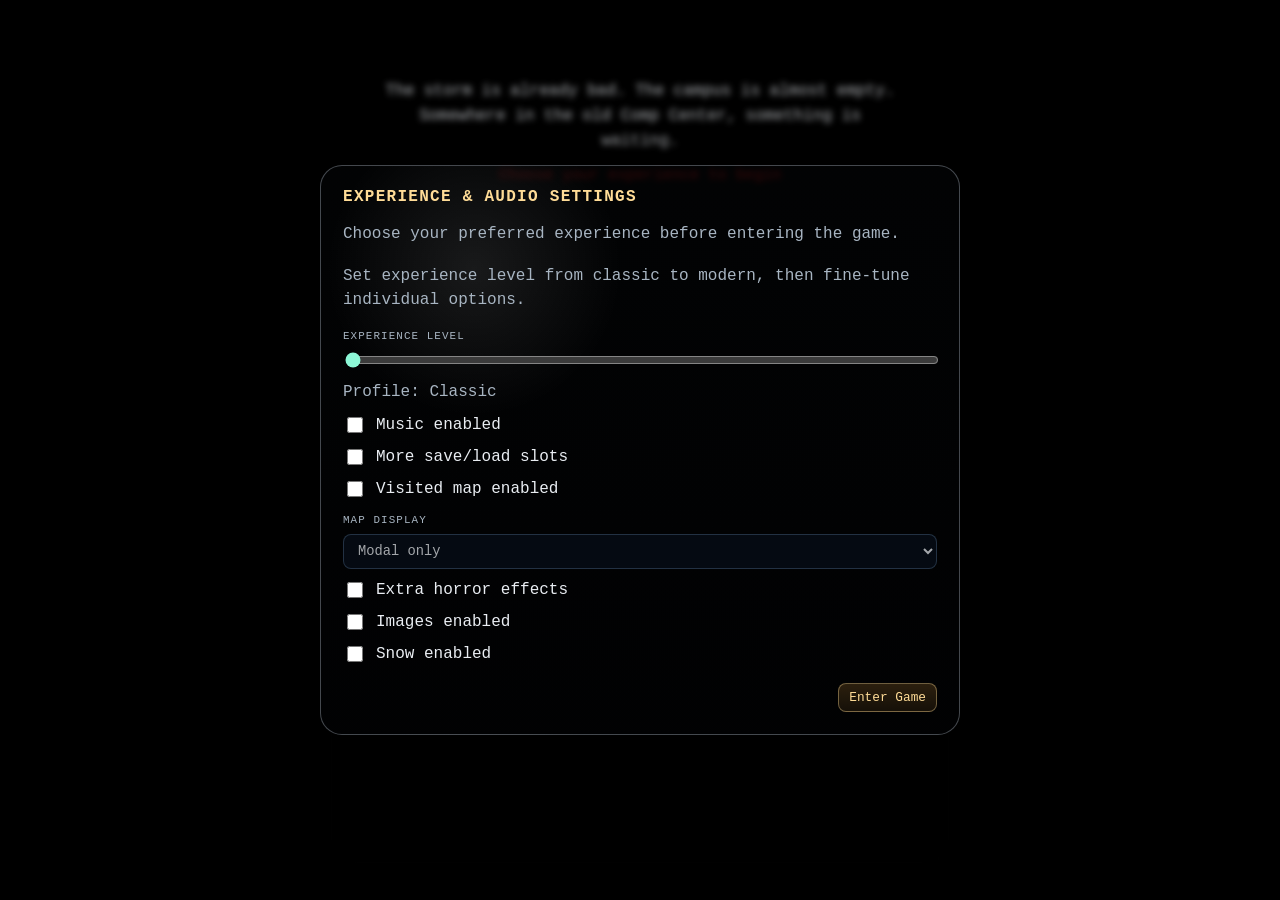
==== commit 28107545: "Wire modern UI controls, map mode, and horror effects Wire the action rail to use the new PNG button" ====
--- a/src/index.html
+++ b/src/index.html
@@ -13,6 +13,7 @@
       <div id="ui-snow-mask" class="ui-snow-mask" aria-hidden="true">
         <span data-mask-target=".side-actions"></span>
         <span data-mask-target=".terminal-stack"></span>
+        <span data-mask-target=".inline-map-panel"></span>
         <span data-mask-target=".command-sheet-panel"></span>
         <span data-mask-target=".save-load-sheet-panel"></span>
         <span data-mask-target=".map-sheet-panel"></span>
@@ -39,22 +40,22 @@
           <aside class="side-actions" aria-label="Game actions">
             <span class="side-actions-title">Actions</span>
             <button id="load-slot" class="icon-btn" type="button" aria-label="Load game" title="Load game">
-              <span class="icon-etch icon-load" aria-hidden="true"></span>
+              <span class="icon-etch icon-action" aria-hidden="true"><img class="action-icon-img" src="./assets/gfx/glyphs/button_load.png" alt="" /></span>
             </button>
             <button id="save-slot" class="icon-btn" type="button" aria-label="Save game" title="Save game">
-              <span class="icon-etch icon-save" aria-hidden="true"></span>
+              <span class="icon-etch icon-action" aria-hidden="true"><img class="action-icon-img" src="./assets/gfx/glyphs/button_save.png" alt="" /></span>
             </button>
-            <button id="map-button" class="icon-btn" type="button" aria-label="Visited location map" title="Visited location map">
-              <span class="icon-etch icon-map" aria-hidden="true"></span>
+            <button id="map-button" class="icon-btn" type="button" aria-label="Location map" title="Location map">
+              <span class="icon-etch icon-action" aria-hidden="true"><img class="action-icon-img" src="./assets/gfx/glyphs/button_map.png" alt="" /></span>
             </button>
-            <button id="settings-button" class="icon-btn" type="button" aria-label="Audio settings" title="Audio settings">
-              <span class="icon-etch icon-gear" aria-hidden="true"></span>
+            <button id="settings-button" class="icon-btn" type="button" aria-label="Settings" title="Settings">
+              <span class="icon-etch icon-action" aria-hidden="true"><img class="action-icon-img" src="./assets/gfx/glyphs/button_settings.png" alt="" /></span>
             </button>
             <button id="credits-button" class="icon-btn" type="button" aria-label="Credits" title="Credits">
-              <span class="icon-etch icon-credits" aria-hidden="true"></span>
+              <span class="icon-etch icon-action" aria-hidden="true"><img class="action-icon-img" src="./assets/gfx/glyphs/button_credits.png" alt="" /></span>
             </button>
             <button id="commands-button" class="icon-btn icon-btn-command" type="button" aria-label="Commands overview" title="Commands overview">
-              <span class="icon-etch icon-help" aria-hidden="true">?</span>
+              <span class="icon-etch icon-action" aria-hidden="true"><img class="action-icon-img" src="./assets/gfx/glyphs/button_commands.png" alt="" /></span>
             </button>
           </aside>
 
@@ -69,6 +70,11 @@
                 <span>Moves<strong id="topbar-moves">--</strong></span>
               </div>
             </header>
+
+            <section id="inline-map-panel" class="inline-map-panel" aria-label="Inline visited location map" hidden>
+              <svg id="inline-game-map" class="inline-map-svg" viewBox="0 0 1600 980" preserveAspectRatio="xMinYMin meet" aria-label="Inline visited location map"></svg>
+            </section>
+            <button id="inline-map-resize" class="inline-map-resize" type="button" aria-label="Resize inline map" title="Drag to resize inline map. Double-click to reset." hidden></button>
 
             <section id="output" class="output" aria-live="polite"></section>
 
@@ -120,6 +126,8 @@
                 <button class="btn command-chip" type="button" data-command="down"><strong>down (d)</strong><span>Go down a level or ladder.</span></button>
                 <button class="btn command-chip" type="button" data-command="enter"><strong>enter</strong><span>Enter a room, vehicle, or area.</span></button>
                 <button class="btn command-chip" type="button" data-command="exit"><strong>exit</strong><span>Leave the current enclosed area.</span></button>
+                <button class="btn command-chip" type="button" data-command="in"><strong>in</strong><span>Go inward, often into the elevator or another enclosed area.</span></button>
+                <button class="btn command-chip" type="button" data-command="out"><strong>out</strong><span>Go outward, often out of the elevator or another enclosed area.</span></button>
               </div>
             </div>
             <div class="command-subsection">
@@ -159,6 +167,7 @@
               <h4>System And Meta</h4>
               <div class="command-grid">
                 <button class="btn command-chip" type="button" data-command="score"><strong>score</strong><span>Check score and moves in-story.</span></button>
+                <button class="btn command-chip" type="button" data-command="version"><strong>version</strong><span>Show the story and interpreter version information.</span></button>
                 <button class="btn command-chip" type="button" data-command="save"><strong>save</strong><span>Story save; writes the game-native save to slot 0 only.</span></button>
                 <button class="btn command-chip" type="button" data-command="restore"><strong>restore</strong><span>Story restore; reads the game-native save from slot 0 only.</span></button>
                 <button class="btn command-chip" type="button" data-command="time"><strong>time (t)</strong><span>Ask the game for the current in-world time.</span></button>
@@ -166,6 +175,9 @@
                 <button class="btn command-chip" type="button" data-command="again"><strong>again (g)</strong><span>Repeat the previous command after at least one turn.</span></button>
                 <button class="btn command-chip" type="button" data-command="oops"><strong>oops (o)</strong><span>Correct the last command's typo by following with a replacement word.</span></button>
                 <button class="btn command-chip" type="button" data-command="yes"><strong>yes (y)</strong><span>Answer confirmation prompts affirmatively.</span></button>
+                <button class="btn command-chip" type="button" data-command="brief"><strong>brief</strong><span>Default room text: full descriptions for new locations, names only for visited ones.</span></button>
+                <button class="btn command-chip" type="button" data-command="superbrief"><strong>superbrief</strong><span>Show only the location name when entering any room.</span></button>
+                <button class="btn command-chip" type="button" data-command="verbose"><strong>verbose</strong><span>Always show the full room description when entering a location.</span></button>
                 <button class="btn command-chip" type="button" data-command="restart"><strong>restart</strong><span>Restart the current story session.</span></button>
                 <button class="btn command-chip" type="button" data-command="quit"><strong>quit (q)</strong><span>Quit the story.</span></button>
               </div>
@@ -188,6 +200,7 @@
             <h3>Meta Commands</h3>
             <div class="command-grid">
               <button class="btn command-chip" type="button" data-command="$SOUND"><strong>$SOUND</strong><span>Toggle in-game sound effects only.</span></button>
+              <button class="btn command-chip" type="button" data-command="$SFX 6"><strong>$SFX &lt;1-18&gt;</strong><span>Play a specific The Lurking Horror sound effect.</span></button>
               <button class="btn command-chip" type="button" data-command="$GAMESOUND"><strong>$GAMESOUND</strong><span>Toggle splash and other game music.</span></button>
               <button class="btn command-chip" type="button" data-command="$DEBUG"><strong>$DEBUG</strong><span>Toggle debug-only VM and sound diagnostics.</span></button>
               <button class="btn command-chip" type="button" data-command="$DEBUG CLEAR EXPERIENCE"><strong>$DEBUG CLEAR EXPERIENCE</strong><span>Debug-only: clear saved experience settings (requires restart).</span></button>
@@ -266,10 +279,24 @@
               (<a href="https://creativecommons.org/licenses/by-nc-nd/3.0/" target="_blank" rel="noopener noreferrer">CC BY-NC-ND 3.0</a>),
               <a href="https://www.newgrounds.com/audio/listen/877160" target="_blank" rel="noopener noreferrer">Newgrounds Audio Portal</a>.
             </p>
+            <p>
+              Sound effect 1: freesound_community
+              (<a href="https://pixabay.com/users/freesound_community-46691455/" target="_blank" rel="noopener noreferrer">Pixabay profile</a>).
+              Sound effect 2: universfield
+              (<a href="https://pixabay.com/users/universfield-28281460/" target="_blank" rel="noopener noreferrer">Pixabay profile</a>).
+            </p>
           </div>
           <div class="credits-group">
             <h3>Visual Assets</h3>
             <p>Room art and effects art were mostly created by Dall-E 3 using ChatGPT 5.4 for curated prompts. A minority was created by Z-Image Turbo using NightCafe.studio. Some images were manually edited.  Glyphs were custom-built by Codex 5.3.</p>
+          </div>
+          <div class="credits-group">
+            <h3>Font Attribution</h3>
+            <p>
+              Enochian font: Enochian by Fontspace user Digital Type Foundry
+              (Freeware, Non-Commercial),
+              <a href="https://www.fontspace.com/enochian-font-f6183" target="_blank" rel="noopener noreferrer">FontSpace</a>.
+            </p>
           </div>
         </div>
       </section>
@@ -297,6 +324,13 @@
           <label class="settings-toggle" for="exp-map-enabled">
             <input id="exp-map-enabled" type="checkbox" />
             <span>Visited map enabled</span>
+          </label>
+          <label class="settings-control" for="exp-map-mode">
+            <span class="volume-label">Map Display</span>
+            <select id="exp-map-mode" class="settings-select">
+              <option value="modal">Modal only</option>
+              <option value="inline">Inline above text</option>
+            </select>
           </label>
           <label class="settings-toggle" for="exp-horror-enabled">
             <input id="exp-horror-enabled" type="checkbox" />
@@ -327,6 +361,10 @@
             Game over music: audio by Desmae
             (<a href="https://creativecommons.org/licenses/by-nc-nd/3.0/" target="_blank" rel="noopener noreferrer">CC BY-NC-ND 3.0</a>),
             <a href="https://www.newgrounds.com/audio/listen/877160" target="_blank" rel="noopener noreferrer">Newgrounds Audio Portal</a>.
+            Sound effect 1: <a href="https://pixabay.com/users/freesound_community-46691455/" target="_blank" rel="noopener noreferrer">freesound_community</a>.
+            Sound effect 2: <a href="https://pixabay.com/users/universfield-28281460/" target="_blank" rel="noopener noreferrer">universfield</a>.
+            Enochian font: Digital Type Foundry
+            (<a href="https://www.fontspace.com/enochian-font-f6183" target="_blank" rel="noopener noreferrer">Freeware, Non-Commercial</a>).
           </p>
           <div id="experience-onboarding-actions" class="settings-actions" hidden>
             <button id="experience-continue" class="btn btn-accent" type="button">Enter Game</button>
@@ -351,7 +389,7 @@
     <script src="./parser.js"></script>
     <script src="./vm-core.js"></script>
     <script src="./quetzal-storage.js"></script>
-    <script src="./map-prototype-2-data.js"></script>
+    <script src="./map-data.js"></script>
     <script src="./map-discovery.js"></script>
     <script src="./map-renderer.js"></script>
     <script src="./io.js"></script>
@@ -381,6 +419,7 @@
         const sceneLayerB = document.getElementById('scene-layer-b');
         const sceneLayers = [sceneLayerA, sceneLayerB];
         const scenePaneEl = document.querySelector('.scene-pane');
+        const terminalStackEl = document.querySelector('.terminal-stack');
         const bloodSplatterEl = document.getElementById('blood-splatter');
         const horrorVignetteEl = document.getElementById('horror-vignette');
         const hudGroupEl = document.querySelector('.hud-group');
@@ -394,6 +433,9 @@
         const mapSheetEl = document.getElementById('map-sheet');
         const gameMapSvgEl = document.getElementById('game-map');
         const gameMapFloorFilterEl = document.getElementById('game-map-floor-filter');
+        const inlineMapPanelEl = document.getElementById('inline-map-panel');
+        const inlineMapSvgEl = document.getElementById('inline-game-map');
+        const inlineMapResizeEl = document.getElementById('inline-map-resize');
         const creditsSheetEl = document.getElementById('credits-sheet');
         const settingsSheetEl = document.getElementById('settings-sheet');
         const confirmSheetEl = document.getElementById('confirm-sheet');
@@ -414,6 +456,7 @@
         const experienceMusicEnabledEl = document.getElementById('exp-music-enabled');
         const experienceExtraSlotsEnabledEl = document.getElementById('exp-extra-slots-enabled');
         const experienceMapEnabledEl = document.getElementById('exp-map-enabled');
+        const experienceMapModeEl = document.getElementById('exp-map-mode');
         const experienceHorrorEnabledEl = document.getElementById('exp-horror-enabled');
         const experienceImagesEnabledEl = document.getElementById('exp-images-enabled');
         const experienceSnowEnabledEl = document.getElementById('exp-snow-enabled');
@@ -424,6 +467,8 @@
         const audioSettingsGroupEl = document.getElementById('audio-settings-group');
         let latestMapDiscoveryState = null;
         let gameMapRenderer = null;
+        let inlineMapRenderer = null;
+        let inlineMapResizeState = null;
         const audioAttributionEl = document.getElementById('audio-attribution');
         const settingsStorage =
           typeof window.InterpreterSettingsStorage === 'function'
@@ -483,10 +528,10 @@
           });
         }
         const EXPERIENCE_PROFILES = [
-          { level: 0, label: 'Classic', musicEnabled: false, extraSlotsEnabled: false, mapEnabled: false, horrorExtrasEnabled: false, imagesEnabled: false, snowEnabled: false, snowDensityMultiplier: 1 },
-          { level: 1, label: 'Classic+', musicEnabled: false, extraSlotsEnabled: true, mapEnabled: false, horrorExtrasEnabled: false, imagesEnabled: false, snowEnabled: false, snowDensityMultiplier: 1 },
-          { level: 2, label: 'Enhanced', musicEnabled: true, extraSlotsEnabled: true, mapEnabled: true, horrorExtrasEnabled: false, imagesEnabled: false, snowEnabled: true, snowDensityMultiplier: 1.75 },
-          { level: 3, label: 'Modern', musicEnabled: true, extraSlotsEnabled: true, mapEnabled: true, horrorExtrasEnabled: true, imagesEnabled: true, snowEnabled: true, snowDensityMultiplier: 3.5 },
+          { level: 0, label: 'Classic', musicEnabled: false, extraSlotsEnabled: false, mapEnabled: false, mapMode: 'modal', horrorExtrasEnabled: false, imagesEnabled: false, snowEnabled: false, snowDensityMultiplier: 1 },
+          { level: 1, label: 'Classic+', musicEnabled: false, extraSlotsEnabled: true, mapEnabled: false, mapMode: 'modal', horrorExtrasEnabled: false, imagesEnabled: false, snowEnabled: false, snowDensityMultiplier: 1 },
+          { level: 2, label: 'Enhanced', musicEnabled: true, extraSlotsEnabled: true, mapEnabled: true, mapMode: 'modal', horrorExtrasEnabled: false, imagesEnabled: false, snowEnabled: true, snowDensityMultiplier: 1.75 },
+          { level: 3, label: 'Modern', musicEnabled: true, extraSlotsEnabled: true, mapEnabled: true, mapMode: 'inline', horrorExtrasEnabled: true, imagesEnabled: true, snowEnabled: true, snowDensityMultiplier: 3.5 },
         ];
         const OUTDOOR_SNOW_ROOM_IDS = new Set([16, 98, 121, 127, 145, 180, 185, 190, 222]);
         const OUTDOOR_SNOW_DENSITY_MULTIPLIERS_BY_LEVEL = {
@@ -542,44 +587,28 @@
         let bloodEffectFirstDelayMs = null;
         let ambientBloodAutostarted = false;
         const HORROR_GLYPH_ART = [
-          './assets/gfx/glyphs/glyph_forked_spine.svg',
-          './assets/gfx/glyphs/glyph_broken_halo.svg',
-          './assets/gfx/glyphs/glyph_hook_spiral.svg',
-          './assets/gfx/glyphs/glyph_ladder_thorn.svg',
-          './assets/gfx/glyphs/glyph_split_eye.svg',
-          './assets/gfx/glyphs/glyph_crowned_knot.svg',
-          './assets/gfx/glyphs/glyph_bent_trident.svg',
-          './assets/gfx/glyphs/glyph_sealed_door.svg',
+          './assets/gfx/glyphs/glyph_forked_spine.png',
+          './assets/gfx/glyphs/glyph_broken_halo.png',
+          './assets/gfx/glyphs/glyph_hook_spiral.png',
+          './assets/gfx/glyphs/glyph_ladder_thorn.png',
+          './assets/gfx/glyphs/glyph_split_eye.png',
+          './assets/gfx/glyphs/glyph_crowned_knot.png',
+          './assets/gfx/glyphs/glyph_bent_trident.png',
+          './assets/gfx/glyphs/glyph_sealed_door.png',
         ];
-        const HORROR_TEXT_MAP = {
-          A: '/\\',
-          E: '[-',
-          H: '][',
-          I: '|',
-          K: '|<',
-          M: '/\\/\\',
-          N: '|\\|',
-          O: '()',
-          R: '|2',
-          S: '5',
-          T: '+',
-          V: '\\/',
-          W: '\\/\\/',
-          X: '><',
-          Y: "'/",
-        };
         const HORROR_CONFIG = {
           roomEntryDelayMs: 500,
           chanceRoomRunes: 0.05,
           chanceRoomArtJump: 0.03,
           chanceIdleUiGlyphSwap: 0.015,
           chanceIdleDimPulse: 0.025,
-          durationRunesMinMs: 240,
-          durationRunesMaxMs: 450,
+          durationRunesMinMs: 700,
+          durationRunesMaxMs: 1800,
           durationArtJumpMinMs: 60,
           durationArtJumpMaxMs: 120,
-          durationUiSwapMinMs: 1000,
-          durationUiSwapMaxMs: 2000,
+          durationUiSwapMinMs: 5000,
+          durationUiSwapMaxMs: 10000,
+          durationUiSwapTransitionMs: 650,
           durationDimMinMs: 980,
           durationDimMaxMs: 1960,
           idleRollMinMs: 20000,
@@ -688,10 +717,13 @@
         let gameOverSceneFadeTimer = 0;
 
         function resolveRoomArt(roomName, roomObjectId) {
+          if (!Number.isFinite(roomObjectId) || roomObjectId <= 0) {
+            return '';
+          }
           if (roomObjectId && ROOM_ART_BY_ID[roomObjectId]) {
             return ROOM_ART_BY_ID[roomObjectId];
           }
-          if (Number.isFinite(roomObjectId) && !roomArtMissingIds.has(roomObjectId)) {
+          if (!roomArtMissingIds.has(roomObjectId)) {
             roomArtMissingIds.add(roomObjectId);
             console.warn(
               '[RoomArt] No mapped artwork for room id',
@@ -877,41 +909,19 @@
           }, randomIdleRollDelayMs());
         }
 
-        function runeCorruptText(text) {
-          const source = String(text || '');
-          if (!source) {
-            return source;
-          }
-          const chars = source.split('');
-          const candidateIndexes = [];
-          for (let i = 0; i < chars.length; i++) {
-            if (/[A-Za-z]/.test(chars[i])) {
-              candidateIndexes.push(i);
-            }
-          }
-          if (candidateIndexes.length === 0) {
-            return source;
-          }
-          const ratio = 0.15 + (Math.random() * 0.2);
-          const targetCount = Math.max(1, Math.floor(candidateIndexes.length * ratio));
-          for (let pass = 0; pass < targetCount; pass++) {
-            const pick = candidateIndexes[Math.floor(Math.random() * candidateIndexes.length)];
-            const key = chars[pick].toUpperCase();
-            if (!HORROR_TEXT_MAP[key]) {
-              continue;
-            }
-            chars[pick] = HORROR_TEXT_MAP[key];
-          }
-          return chars.join('');
-        }
-
         function triggerHorrorRuneFlicker(force) {
           const shouldForce = !!force;
           if (!shouldForce && !isHorrorCooldownReady('runes', HORROR_CONFIG.cooldownRunesMs)) {
             return false;
           }
           const eligibleLines = Array.from(ui.outputEl.querySelectorAll('.line'))
-            .filter(line => !line.classList.contains('command'));
+            .filter(line => {
+              if (line.classList.contains('system') || line.classList.contains('error')) {
+                return false;
+              }
+              const text = String(line.textContent || '');
+              return text.trim().length > 0 && /[A-Za-z]/.test(text);
+            });
           if (eligibleLines.length === 0) {
             return false;
           }
@@ -926,7 +936,6 @@
             return false;
           }
           markHorrorEffectFired('runes');
-          line.textContent = runeCorruptText(originalText);
           line.classList.add('horror-rune-flicker');
           setTimeout(() => {
             line.textContent = originalText;
@@ -971,7 +980,9 @@
           if (!span) {
             return false;
           }
-          const durationMs = randomIntInclusive(HORROR_CONFIG.durationUiSwapMinMs, HORROR_CONFIG.durationUiSwapMaxMs);
+          const glyphHoldMs = randomIntInclusive(HORROR_CONFIG.durationUiSwapMinMs, HORROR_CONFIG.durationUiSwapMaxMs);
+          const transitionMs = HORROR_CONFIG.durationUiSwapTransitionMs;
+          const durationMs = glyphHoldMs + transitionMs * 2;
           if (!acquireHorrorEffect('ui', durationMs)) {
             return false;
           }
@@ -979,13 +990,26 @@
           const originalClass = span.className;
           const originalHtml = span.innerHTML;
           const glyphArt = HORROR_GLYPH_ART[Math.floor(Math.random() * HORROR_GLYPH_ART.length)];
-          span.className = 'icon-etch icon-etch-glyph';
-          span.innerHTML = '<img class="horror-glyph-icon" src="' + glyphArt + '" alt="" />';
-          button.classList.add('icon-btn-horror');
+          const glyphHtml = '<img class="horror-glyph-icon" src="' + glyphArt + '" alt="" />';
+          span.className = 'icon-etch icon-etch-glyph icon-glyph-morph is-morphing-in';
+          span.innerHTML =
+            '<span class="glyph-morph-layer glyph-morph-normal">' + originalHtml + '</span>' +
+            '<span class="glyph-morph-layer glyph-morph-glyph">' + glyphHtml + '</span>' +
+            '<span class="glyph-morph-noise" aria-hidden="true"></span>';
+          setTimeout(() => {
+            span.className = 'icon-etch icon-etch-glyph';
+            span.innerHTML = glyphHtml;
+          }, transitionMs);
+          setTimeout(() => {
+            span.className = 'icon-etch icon-etch-glyph icon-glyph-morph is-morphing-out';
+            span.innerHTML =
+              '<span class="glyph-morph-layer glyph-morph-glyph">' + glyphHtml + '</span>' +
+              '<span class="glyph-morph-layer glyph-morph-normal">' + originalHtml + '</span>' +
+              '<span class="glyph-morph-noise" aria-hidden="true"></span>';
+          }, transitionMs + glyphHoldMs);
           setTimeout(() => {
             span.className = originalClass;
             span.innerHTML = originalHtml;
-            button.classList.remove('icon-btn-horror');
             releaseHorrorEffect('ui');
           }, durationMs);
           return true;
@@ -1548,6 +1572,19 @@
           return Math.max(1, Math.min(10, numeric));
         }
 
+        function normalizeMapMode(value) {
+          return String(value || '').toLowerCase() === 'inline' ? 'inline' : 'modal';
+        }
+
+        function clampInlineMapHeightRatio(value, fallback) {
+          const numeric = Number(value);
+          const base = Number.isFinite(Number(fallback)) ? Number(fallback) : 0.33;
+          if (!Number.isFinite(numeric)) {
+            return Math.max(0.18, Math.min(0.55, base));
+          }
+          return Math.max(0.18, Math.min(0.55, numeric));
+        }
+
         function getProfile(level) {
           const index = clampProfileLevel(level, EXPERIENCE_PROFILES.length - 1);
           return EXPERIENCE_PROFILES[index];
@@ -1563,6 +1600,8 @@
             musicEnabled: typeof source.musicEnabled === 'boolean' ? source.musicEnabled : profile.musicEnabled,
             extraSlotsEnabled: typeof source.extraSlotsEnabled === 'boolean' ? source.extraSlotsEnabled : profile.extraSlotsEnabled,
             mapEnabled: typeof source.mapEnabled === 'boolean' ? source.mapEnabled : profile.mapEnabled,
+            mapMode: normalizeMapMode(source.mapMode || profile.mapMode),
+            inlineMapHeightRatio: clampInlineMapHeightRatio(source.inlineMapHeightRatio, 0.33),
             horrorExtrasEnabled: typeof source.horrorExtrasEnabled === 'boolean' ? source.horrorExtrasEnabled : profile.horrorExtrasEnabled,
             imagesEnabled: typeof source.imagesEnabled === 'boolean' ? source.imagesEnabled : profile.imagesEnabled,
             snowEnabled: typeof source.snowEnabled === 'boolean' ? source.snowEnabled : profile.snowEnabled,
@@ -1575,6 +1614,7 @@
           if (!!profile.musicEnabled === !!settings.musicEnabled) count += 1;
           if (!!profile.extraSlotsEnabled === !!settings.extraSlotsEnabled) count += 1;
           if (!!profile.mapEnabled === !!settings.mapEnabled) count += 1;
+          if (!settings.mapEnabled || normalizeMapMode(profile.mapMode) === normalizeMapMode(settings.mapMode)) count += 1;
           if (!!profile.horrorExtrasEnabled === !!settings.horrorExtrasEnabled) count += 1;
           if (!!profile.imagesEnabled === !!settings.imagesEnabled) count += 1;
           if (!!profile.snowEnabled === !!settings.snowEnabled) count += 1;
@@ -1606,6 +1646,7 @@
             normalized.musicEnabled === profile.musicEnabled &&
             normalized.extraSlotsEnabled === profile.extraSlotsEnabled &&
             normalized.mapEnabled === profile.mapEnabled &&
+            normalized.mapMode === normalizeMapMode(profile.mapMode) &&
             normalized.horrorExtrasEnabled === profile.horrorExtrasEnabled &&
             normalized.imagesEnabled === profile.imagesEnabled &&
             normalized.snowEnabled === profile.snowEnabled &&
@@ -1620,6 +1661,8 @@
           experienceMusicEnabledEl.checked = !!normalized.musicEnabled;
           experienceExtraSlotsEnabledEl.checked = !!normalized.extraSlotsEnabled;
           experienceMapEnabledEl.checked = !!normalized.mapEnabled;
+          experienceMapModeEl.value = normalized.mapMode;
+          experienceMapModeEl.disabled = !normalized.mapEnabled;
           experienceHorrorEnabledEl.checked = !!normalized.horrorExtrasEnabled;
           experienceImagesEnabledEl.checked = !!normalized.imagesEnabled;
           experienceSnowEnabledEl.checked = !!normalized.snowEnabled;
@@ -1647,6 +1690,47 @@
           }
           ambientSnowLayer.setDensityMultiplier(getEffectiveSnowDensityMultiplier(settings));
           ambientSnowLayer.setEnabled(settings.snowEnabled);
+        }
+
+        function isInlineMapActive(settings) {
+          const normalized = normalizeExperienceSettings(settings || experienceSettings);
+          return !!normalized.mapEnabled && normalized.mapMode === 'inline';
+        }
+
+        function applyInlineMapHeight(ratio) {
+          if (!terminalStackEl) {
+            return;
+          }
+          const normalizedRatio = clampInlineMapHeightRatio(ratio, 0.33);
+          terminalStackEl.style.setProperty('--inline-map-height', Math.round(normalizedRatio * 1000) / 10 + '%');
+          if (inlineMapRenderer && typeof inlineMapRenderer.draw === 'function') {
+            window.requestAnimationFrame(() => inlineMapRenderer.draw());
+          }
+          updateUiSnowMasks();
+        }
+
+        function syncInlineMapVisibility(settings) {
+          const active = isInlineMapActive(settings);
+          if (terminalStackEl) {
+            terminalStackEl.classList.toggle('map-inline', active);
+          }
+          if (inlineMapPanelEl) {
+            inlineMapPanelEl.hidden = !active;
+          }
+          if (inlineMapResizeEl) {
+            inlineMapResizeEl.hidden = !active;
+          }
+          if (!active) {
+            return;
+          }
+          applyInlineMapHeight(settings.inlineMapHeightRatio);
+          const renderer = ensureInlineMapRenderer();
+          if (renderer && typeof renderer.setDiscoveryState === 'function') {
+            renderer.setDiscoveryState(latestMapDiscoveryState);
+          }
+          if (renderer && typeof renderer.focusCurrentLocation === 'function') {
+            window.requestAnimationFrame(() => renderer.focusCurrentLocation());
+          }
         }
 
         function applyExperienceSettings(settings) {
@@ -1663,6 +1747,7 @@
           if (!normalized.mapEnabled && !mapSheetEl.hidden) {
             closeMapSheet();
           }
+          syncInlineMapVisibility(normalized);
           setHorrorEffectState({ enabled: normalized.horrorExtrasEnabled });
           if (!normalized.horrorExtrasEnabled) {
             setBloodEffectState({ enabled: false });
@@ -2224,6 +2309,8 @@
             musicEnabled: !!experienceMusicEnabledEl.checked,
             extraSlotsEnabled: !!experienceExtraSlotsEnabledEl.checked,
             mapEnabled: !!experienceMapEnabledEl.checked,
+            mapMode: normalizeMapMode(experienceMapModeEl.value),
+            inlineMapHeightRatio: experienceSettings.inlineMapHeightRatio,
             horrorExtrasEnabled: !!experienceHorrorEnabledEl.checked,
             imagesEnabled: !!experienceImagesEnabledEl.checked,
             snowEnabled: experienceSettings.snowEnabled,
@@ -2231,6 +2318,19 @@
           });
           next.level = inferBestProfileLevel(next);
           next.snowDensityMultiplier = getProfile(next.level).snowDensityMultiplier;
+          applyExperienceSettings(next);
+          persistExperienceSettings();
+        }
+
+        function handleMapModeChange() {
+          if (syncingExperienceUi) {
+            return;
+          }
+          const next = normalizeExperienceSettings({
+            ...experienceSettings,
+            mapMode: normalizeMapMode(experienceMapModeEl.value),
+          });
+          next.level = inferBestProfileLevel(next);
           applyExperienceSettings(next);
           persistExperienceSettings();
         }
@@ -2254,6 +2354,7 @@
         experienceMusicEnabledEl.addEventListener('change', handleExperienceToggleChange);
         experienceExtraSlotsEnabledEl.addEventListener('change', handleExperienceToggleChange);
         experienceMapEnabledEl.addEventListener('change', handleExperienceToggleChange);
+        experienceMapModeEl.addEventListener('change', handleMapModeChange);
         experienceHorrorEnabledEl.addEventListener('change', handleExperienceToggleChange);
         experienceImagesEnabledEl.addEventListener('change', handleExperienceToggleChange);
         experienceSnowEnabledEl.addEventListener('change', handleSnowToggleChange);
@@ -2277,6 +2378,9 @@
           if (horrorVignetteEl && horrorVignetteEl.classList.contains('is-flickering')) {
             positionHorrorVignetteToImageBounds();
           }
+          if (isInlineMapActive(experienceSettings)) {
+            applyInlineMapHeight(experienceSettings.inlineMapHeightRatio);
+          }
         });
 
         function ensureGameMapRenderer() {
@@ -2286,7 +2390,7 @@
           gameMapRenderer = window.LhMapRenderer.create({
             mode: 'ingame',
             svg: gameMapSvgEl,
-            data: window.MapPrototype2Data,
+            data: window.LhMapData,
             mapSnowLayer: window.MapSnowLayer,
             floorSelect: gameMapFloorFilterEl,
             legendParts: { main: true, tile: true },
@@ -2295,11 +2399,109 @@
           return gameMapRenderer;
         }
 
+        function ensureInlineMapRenderer() {
+          if (inlineMapRenderer || !inlineMapSvgEl || !window.LhMapRenderer) {
+            return inlineMapRenderer;
+          }
+          inlineMapRenderer = window.LhMapRenderer.create({
+            mode: 'ingame',
+            svg: inlineMapSvgEl,
+            data: window.LhMapData,
+            mapSnowLayer: window.MapSnowLayer,
+            legendParts: { main: false, tile: false },
+            discoveryState: latestMapDiscoveryState,
+          });
+          return inlineMapRenderer;
+        }
+
         function syncGameMapState(state) {
           latestMapDiscoveryState = state || null;
           if (gameMapRenderer && typeof gameMapRenderer.setDiscoveryState === 'function') {
             gameMapRenderer.setDiscoveryState(latestMapDiscoveryState);
           }
+          if (inlineMapRenderer && typeof inlineMapRenderer.setDiscoveryState === 'function') {
+            inlineMapRenderer.setDiscoveryState(latestMapDiscoveryState);
+          } else if (isInlineMapActive(experienceSettings)) {
+            const renderer = ensureInlineMapRenderer();
+            if (renderer && typeof renderer.setDiscoveryState === 'function') {
+              renderer.setDiscoveryState(latestMapDiscoveryState);
+            }
+          }
+        }
+
+        function computeInlineMapResizeBounds() {
+          const stackRect = terminalStackEl ? terminalStackEl.getBoundingClientRect() : { height: 0 };
+          const totalHeight = Number(stackRect.height) || 0;
+          const minPx = 120;
+          const maxPx = Math.max(minPx, Math.min(totalHeight * 0.55, totalHeight - 220));
+          return { totalHeight, minPx, maxPx };
+        }
+
+        function setInlineMapHeightFromClientY(clientY, persist) {
+          if (!inlineMapResizeState || !terminalStackEl) {
+            return;
+          }
+          const bounds = computeInlineMapResizeBounds();
+          if (bounds.totalHeight <= 0) {
+            return;
+          }
+          const delta = Number(clientY) - inlineMapResizeState.startY;
+          const nextPx = Math.max(bounds.minPx, Math.min(bounds.maxPx, inlineMapResizeState.startHeightPx + delta));
+          const nextRatio = clampInlineMapHeightRatio(nextPx / bounds.totalHeight, 0.33);
+          experienceSettings = normalizeExperienceSettings({
+            ...experienceSettings,
+            inlineMapHeightRatio: nextRatio,
+          });
+          applyInlineMapHeight(nextRatio);
+          if (persist) {
+            persistExperienceSettings();
+          }
+        }
+
+        function beginInlineMapResize(event) {
+          if (!isInlineMapActive(experienceSettings) || !inlineMapPanelEl) {
+            return;
+          }
+          const bounds = computeInlineMapResizeBounds();
+          if (bounds.totalHeight <= 0) {
+            return;
+          }
+          event.preventDefault();
+          const panelRect = inlineMapPanelEl.getBoundingClientRect();
+          inlineMapResizeState = {
+            startY: Number(event.clientY),
+            startHeightPx: Math.max(bounds.minPx, Math.min(bounds.maxPx, panelRect.height || bounds.totalHeight * experienceSettings.inlineMapHeightRatio)),
+          };
+          document.body.classList.add('is-resizing-inline-map');
+          window.addEventListener('pointermove', handleInlineMapResizeMove);
+          window.addEventListener('pointerup', endInlineMapResize);
+          window.addEventListener('pointercancel', endInlineMapResize);
+        }
+
+        function handleInlineMapResizeMove(event) {
+          setInlineMapHeightFromClientY(event.clientY, false);
+        }
+
+        function endInlineMapResize(event) {
+          if (event && Number.isFinite(Number(event.clientY))) {
+            setInlineMapHeightFromClientY(event.clientY, true);
+          } else {
+            persistExperienceSettings();
+          }
+          inlineMapResizeState = null;
+          document.body.classList.remove('is-resizing-inline-map');
+          window.removeEventListener('pointermove', handleInlineMapResizeMove);
+          window.removeEventListener('pointerup', endInlineMapResize);
+          window.removeEventListener('pointercancel', endInlineMapResize);
+        }
+
+        function resetInlineMapHeight() {
+          experienceSettings = normalizeExperienceSettings({
+            ...experienceSettings,
+            inlineMapHeightRatio: 0.33,
+          });
+          applyInlineMapHeight(experienceSettings.inlineMapHeightRatio);
+          persistExperienceSettings();
         }
 
         function openMapSheet() {
@@ -2320,6 +2522,13 @@
 
         document.getElementById('map-button').addEventListener('click', openMapSheet);
         document.getElementById('close-map').addEventListener('click', closeMapSheet);
+        if (inlineMapResizeEl) {
+          inlineMapResizeEl.addEventListener('pointerdown', beginInlineMapResize);
+          inlineMapResizeEl.addEventListener('dblclick', event => {
+            event.preventDefault();
+            resetInlineMapHeight();
+          });
+        }
         mapSheetEl.addEventListener('click', event => {
           if (event.target === mapSheetEl) {
             closeMapSheet();
--- a/src/modern.css
+++ b/src/modern.css
@@ -13,6 +13,12 @@
   --radius: 14px;
 }
 
+@font-face {
+  font-family: "LhEnochian";
+  src: url("./assets/fonts/Enochian-BGlG.woff2") format("woff2");
+  font-display: swap;
+}
+
 * {
   box-sizing: border-box;
 }
@@ -29,6 +35,11 @@
   background: var(--bg-0);
   display: block;
   padding: var(--viewport-pad);
+}
+
+body.is-resizing-inline-map {
+  cursor: ns-resize;
+  user-select: none;
 }
 
 .shell {
@@ -131,7 +142,7 @@
   position: relative;
   width: 52px;
   height: 52px;
-  border: 1px solid rgba(235, 244, 255, 0.16);
+  border: 0;
   border-radius: 14px;
   background:
     linear-gradient(180deg, rgba(12, 15, 20, 0.94), rgba(2, 3, 5, 0.98));
@@ -170,8 +181,19 @@
 }
 
 .icon-btn:hover {
-  border-color: rgba(255, 255, 255, 0.36);
+  background:
+    linear-gradient(180deg, rgba(24, 30, 38, 0.96), rgba(8, 11, 16, 0.98));
+  box-shadow:
+    inset 0 0 0 1px rgba(255, 255, 255, 0.035),
+    0 16px 28px rgba(0, 0, 0, 0.42);
   transform: translateY(-1px);
+}
+
+.icon-btn:hover .action-icon-img,
+.icon-btn:hover .horror-glyph-icon {
+  filter:
+    brightness(1.16)
+    drop-shadow(0 0 5px rgba(255, 255, 255, 0.24));
 }
 
 .icon-btn:focus-visible {
@@ -202,26 +224,206 @@
   box-sizing: border-box;
 }
 
+.icon-etch.icon-action::before,
+.icon-etch.icon-action::after,
 .icon-etch.icon-etch-glyph::before,
 .icon-etch.icon-etch-glyph::after {
   display: none;
 }
 
+.icon-etch.icon-action,
+.icon-etch.icon-etch-glyph {
+  width: 52px;
+  height: 52px;
+}
+
+.action-icon-img,
 .horror-glyph-icon {
   position: absolute;
   inset: 0;
   width: 100%;
   height: 100%;
   object-fit: contain;
-  filter: drop-shadow(0 0 6px rgba(255, 255, 255, 0.28));
-}
-
-.icon-btn.icon-btn-horror {
-  border-color: rgba(255, 220, 151, 0.62);
-  box-shadow:
-    inset 0 0 0 1px rgba(255, 220, 151, 0.12),
-    0 0 0 2px rgba(255, 220, 151, 0.16),
-    0 14px 24px rgba(0, 0, 0, 0.35);
+  filter: drop-shadow(0 0 4px rgba(255, 255, 255, 0.2));
+}
+
+.icon-glyph-morph {
+  overflow: hidden;
+}
+
+.glyph-morph-layer,
+.glyph-morph-noise {
+  position: absolute;
+  inset: 0;
+  pointer-events: none;
+}
+
+.glyph-morph-layer {
+  transform-origin: 50% 50%;
+}
+
+.glyph-morph-layer .action-icon-img,
+.glyph-morph-layer .horror-glyph-icon {
+  filter:
+    contrast(1.08)
+    drop-shadow(0 0 4px rgba(255, 255, 255, 0.22));
+}
+
+.glyph-morph-noise {
+  opacity: 0;
+  background:
+    linear-gradient(
+      180deg,
+      transparent 0 12%,
+      rgba(255, 255, 255, 0.42) 12% 15%,
+      transparent 15% 31%,
+      rgba(140, 247, 214, 0.22) 31% 34%,
+      transparent 34% 58%,
+      rgba(255, 220, 151, 0.26) 58% 61%,
+      transparent 61% 100%
+    );
+  mix-blend-mode: screen;
+}
+
+.icon-glyph-morph.is-morphing-in .glyph-morph-normal {
+  animation: glyphNormalOut 650ms steps(4, end) forwards;
+}
+
+.icon-glyph-morph.is-morphing-in .glyph-morph-glyph {
+  animation: glyphGlyphIn 650ms steps(4, end) forwards;
+}
+
+.icon-glyph-morph.is-morphing-out .glyph-morph-glyph {
+  animation: glyphGlyphOut 650ms steps(4, end) forwards;
+}
+
+.icon-glyph-morph.is-morphing-out .glyph-morph-normal {
+  animation: glyphNormalIn 650ms steps(4, end) forwards;
+}
+
+.icon-glyph-morph.is-morphing-in .glyph-morph-noise,
+.icon-glyph-morph.is-morphing-out .glyph-morph-noise {
+  animation: glyphMorphNoise 650ms steps(5, end) forwards;
+}
+
+@keyframes glyphNormalOut {
+  0% {
+    opacity: 1;
+    filter: blur(0) contrast(1);
+    transform: translateX(0);
+  }
+
+  38% {
+    opacity: 0.72;
+    filter: blur(0.7px) contrast(1.35);
+    transform: translateX(-1px);
+  }
+
+  61% {
+    opacity: 0.34;
+    filter: blur(1.2px) contrast(1.6);
+    transform: translateX(1px);
+  }
+
+  100% {
+    opacity: 0;
+    filter: blur(0.4px) contrast(1.1);
+    transform: translateX(0);
+  }
+}
+
+@keyframes glyphGlyphIn {
+  0% {
+    opacity: 0;
+    filter: blur(1.1px) contrast(1.6);
+    transform: translateX(1px);
+  }
+
+  32% {
+    opacity: 0.22;
+    filter: blur(0.8px) contrast(1.5);
+    transform: translateX(-1px);
+  }
+
+  68% {
+    opacity: 0.88;
+    filter: blur(0.3px) contrast(1.25);
+    transform: translateX(1px);
+  }
+
+  100% {
+    opacity: 1;
+    filter: blur(0) contrast(1);
+    transform: translateX(0);
+  }
+}
+
+@keyframes glyphGlyphOut {
+  0% {
+    opacity: 1;
+    filter: blur(0) contrast(1);
+    transform: translateX(0);
+  }
+
+  44% {
+    opacity: 0.82;
+    filter: blur(0.5px) contrast(1.42);
+    transform: translateX(1px);
+  }
+
+  100% {
+    opacity: 0;
+    filter: blur(1px) contrast(1.55);
+    transform: translateX(-1px);
+  }
+}
+
+@keyframes glyphNormalIn {
+  0% {
+    opacity: 0;
+    filter: blur(0.8px) contrast(1.45);
+    transform: translateX(-1px);
+  }
+
+  54% {
+    opacity: 0.58;
+    filter: blur(0.4px) contrast(1.25);
+    transform: translateX(1px);
+  }
+
+  100% {
+    opacity: 1;
+    filter: blur(0) contrast(1);
+    transform: translateX(0);
+  }
+}
+
+@keyframes glyphMorphNoise {
+  0%,
+  100% {
+    opacity: 0;
+    transform: translateY(0);
+  }
+
+  18% {
+    opacity: 0.2;
+    transform: translateY(-3px);
+  }
+
+  34% {
+    opacity: 0.52;
+    transform: translateY(5px);
+  }
+
+  57% {
+    opacity: 0.16;
+    transform: translateY(-1px);
+  }
+
+  73% {
+    opacity: 0.36;
+    transform: translateY(2px);
+  }
 }
 
 .icon-folder::before {
@@ -431,6 +633,73 @@
   isolation: isolate;
 }
 
+.terminal-stack.map-inline {
+  grid-template-rows: auto var(--inline-map-height, 33%) 10px minmax(0, 1fr) auto auto;
+}
+
+.inline-map-panel[hidden],
+.inline-map-resize[hidden] {
+  display: none;
+}
+
+.inline-map-panel {
+  position: relative;
+  min-height: 0;
+  overflow: hidden;
+  border-bottom: 1px solid var(--panel-border);
+  background:
+    radial-gradient(circle at 50% 20%, rgba(140, 247, 214, 0.05), transparent 36%),
+    rgba(2, 4, 7, 0.68);
+}
+
+.inline-map-svg {
+  display: block;
+  width: 100%;
+  height: 100%;
+  cursor: grab;
+  touch-action: none;
+  user-select: none;
+}
+
+.inline-map-resize {
+  position: relative;
+  min-height: 10px;
+  height: 10px;
+  border: 0;
+  border-top: 1px solid rgba(220, 236, 250, 0.18);
+  border-bottom: 1px solid rgba(0, 0, 0, 0.45);
+  background:
+    linear-gradient(90deg, transparent, rgba(140, 247, 214, 0.22), transparent),
+    rgba(6, 10, 16, 0.38);
+  cursor: ns-resize;
+  padding: 0;
+}
+
+.inline-map-resize::before {
+  content: "";
+  position: absolute;
+  left: 50%;
+  top: 50%;
+  width: 72px;
+  height: 2px;
+  transform: translate(-50%, -50%);
+  border-radius: 999px;
+  background: rgba(233, 237, 242, 0.42);
+  box-shadow:
+    0 -3px 0 rgba(233, 237, 242, 0.14),
+    0 3px 0 rgba(233, 237, 242, 0.14);
+}
+
+.inline-map-resize:hover::before,
+.inline-map-resize:focus-visible::before {
+  background: rgba(140, 247, 214, 0.74);
+}
+
+.inline-map-resize:focus-visible {
+  outline: none;
+  box-shadow: 0 0 0 2px rgba(140, 247, 214, 0.28);
+}
+
 .scene-pane {
   position: relative;
   flex: 0 0 40%;
@@ -677,11 +946,101 @@
 }
 
 .line.horror-rune-flicker {
-  color: rgba(255, 220, 151, 0.92);
-  letter-spacing: 0.02em;
-  text-shadow:
-    0 0 1px rgba(255, 220, 151, 0.4),
-    0 0 10px rgba(255, 220, 151, 0.26);
+  position: relative;
+  display: block;
+  width: fit-content;
+  max-width: 100%;
+  font-family: "LhEnochian", "Cascadia Code", "Fira Code", "Consolas", "Courier New", monospace;
+  letter-spacing: 0.035em;
+  animation: horror-rune-line-flicker 780ms steps(5, end) infinite;
+}
+
+.line.horror-rune-flicker::after {
+  content: "";
+  position: absolute;
+  inset: 0;
+  pointer-events: none;
+  opacity: 0;
+  background:
+    linear-gradient(
+      180deg,
+      transparent 0 18%,
+      currentColor 18% 20%,
+      transparent 20% 38%,
+      currentColor 38% 40%,
+      transparent 40% 67%,
+      currentColor 67% 69%,
+      transparent 69% 100%
+    );
+  mix-blend-mode: screen;
+  animation: horror-rune-scanline 780ms steps(5, end) infinite;
+}
+
+@keyframes horror-rune-line-flicker {
+  0%,
+  100% {
+    opacity: 1;
+    filter: blur(0) contrast(1);
+    transform: translateX(0);
+  }
+
+  12% {
+    opacity: 0.88;
+    filter: blur(0.35px) contrast(1.35);
+    transform: translateX(-1px);
+  }
+
+  24% {
+    opacity: 1;
+    filter: blur(0) contrast(1.1);
+    transform: translateX(1px);
+  }
+
+  39% {
+    opacity: 0.74;
+    filter: blur(0.7px) contrast(1.55);
+    transform: translateX(0);
+  }
+
+  52% {
+    opacity: 1;
+    filter: blur(0) contrast(1.25);
+    transform: translateX(-0.5px);
+  }
+
+  71% {
+    opacity: 0.82;
+    filter: blur(0.25px) contrast(1.45);
+    transform: translateX(1px);
+  }
+}
+
+@keyframes horror-rune-scanline {
+  0%,
+  100% {
+    opacity: 0;
+    transform: translateY(0);
+  }
+
+  16% {
+    opacity: 0.08;
+    transform: translateY(-2px);
+  }
+
+  33% {
+    opacity: 0.22;
+    transform: translateY(3px);
+  }
+
+  58% {
+    opacity: 0.05;
+    transform: translateY(-1px);
+  }
+
+  76% {
+    opacity: 0.16;
+    transform: translateY(1px);
+  }
 }
 
 .status {
@@ -1118,8 +1477,8 @@
   display: grid;
   place-items: center;
   padding: 24px;
-  background: rgba(2, 4, 8, 0.82);
-  backdrop-filter: blur(8px);
+  background: rgba(4, 8, 14, 0.42);
+  backdrop-filter: blur(5px);
 }
 
 .map-sheet-panel {
@@ -1151,6 +1510,27 @@
   cursor: grab;
   touch-action: none;
   user-select: none;
+}
+
+@media (min-width: 1800px) and (min-aspect-ratio: 16/10) {
+  .map-sheet {
+    place-items: start center;
+    padding: 16px 24px 20px;
+    background:
+      radial-gradient(120% 110% at 25% 50%, rgba(10, 18, 32, 0.22) 0%, rgba(6, 10, 18, 0.3) 58%),
+      linear-gradient(90deg, rgba(8, 14, 24, 0.16) 0%, rgba(6, 10, 18, 0.24) 68%, rgba(4, 8, 14, 0.3) 100%);
+    backdrop-filter: blur(4px);
+  }
+
+  .map-sheet-panel {
+    width: min(66vw, 1580px);
+    max-height: calc(100vh - 28px);
+    transform: translateX(-8%);
+  }
+
+  .map-sheet-frame {
+    height: min(88vh, 1120px);
+  }
 }
 
 .credits-sheet[hidden] {
@@ -1309,6 +1689,23 @@
   height: 16px;
 }
 
+.settings-select {
+  width: 100%;
+  border: 1px solid rgba(145, 197, 255, 0.3);
+  border-radius: 8px;
+  background: rgba(8, 16, 28, 0.92);
+  color: var(--text-main);
+  font: inherit;
+  font-size: 0.86rem;
+  padding: 8px 10px;
+}
+
+.settings-select:focus-visible {
+  outline: none;
+  border-color: rgba(140, 247, 214, 0.74);
+  box-shadow: 0 0 0 2px rgba(140, 247, 214, 0.18);
+}
+
 .audio-settings-group {
   margin-top: 6px;
   padding-top: 4px;
@@ -1531,6 +1928,10 @@
     margin-left: 0;
   }
 
+  .terminal-stack.map-inline {
+    grid-template-rows: auto minmax(120px, var(--inline-map-height, 28%)) 10px minmax(180px, 1fr) auto auto;
+  }
+
   .output {
     padding: 14px 12px 16px;
     font-size: 0.95rem;
